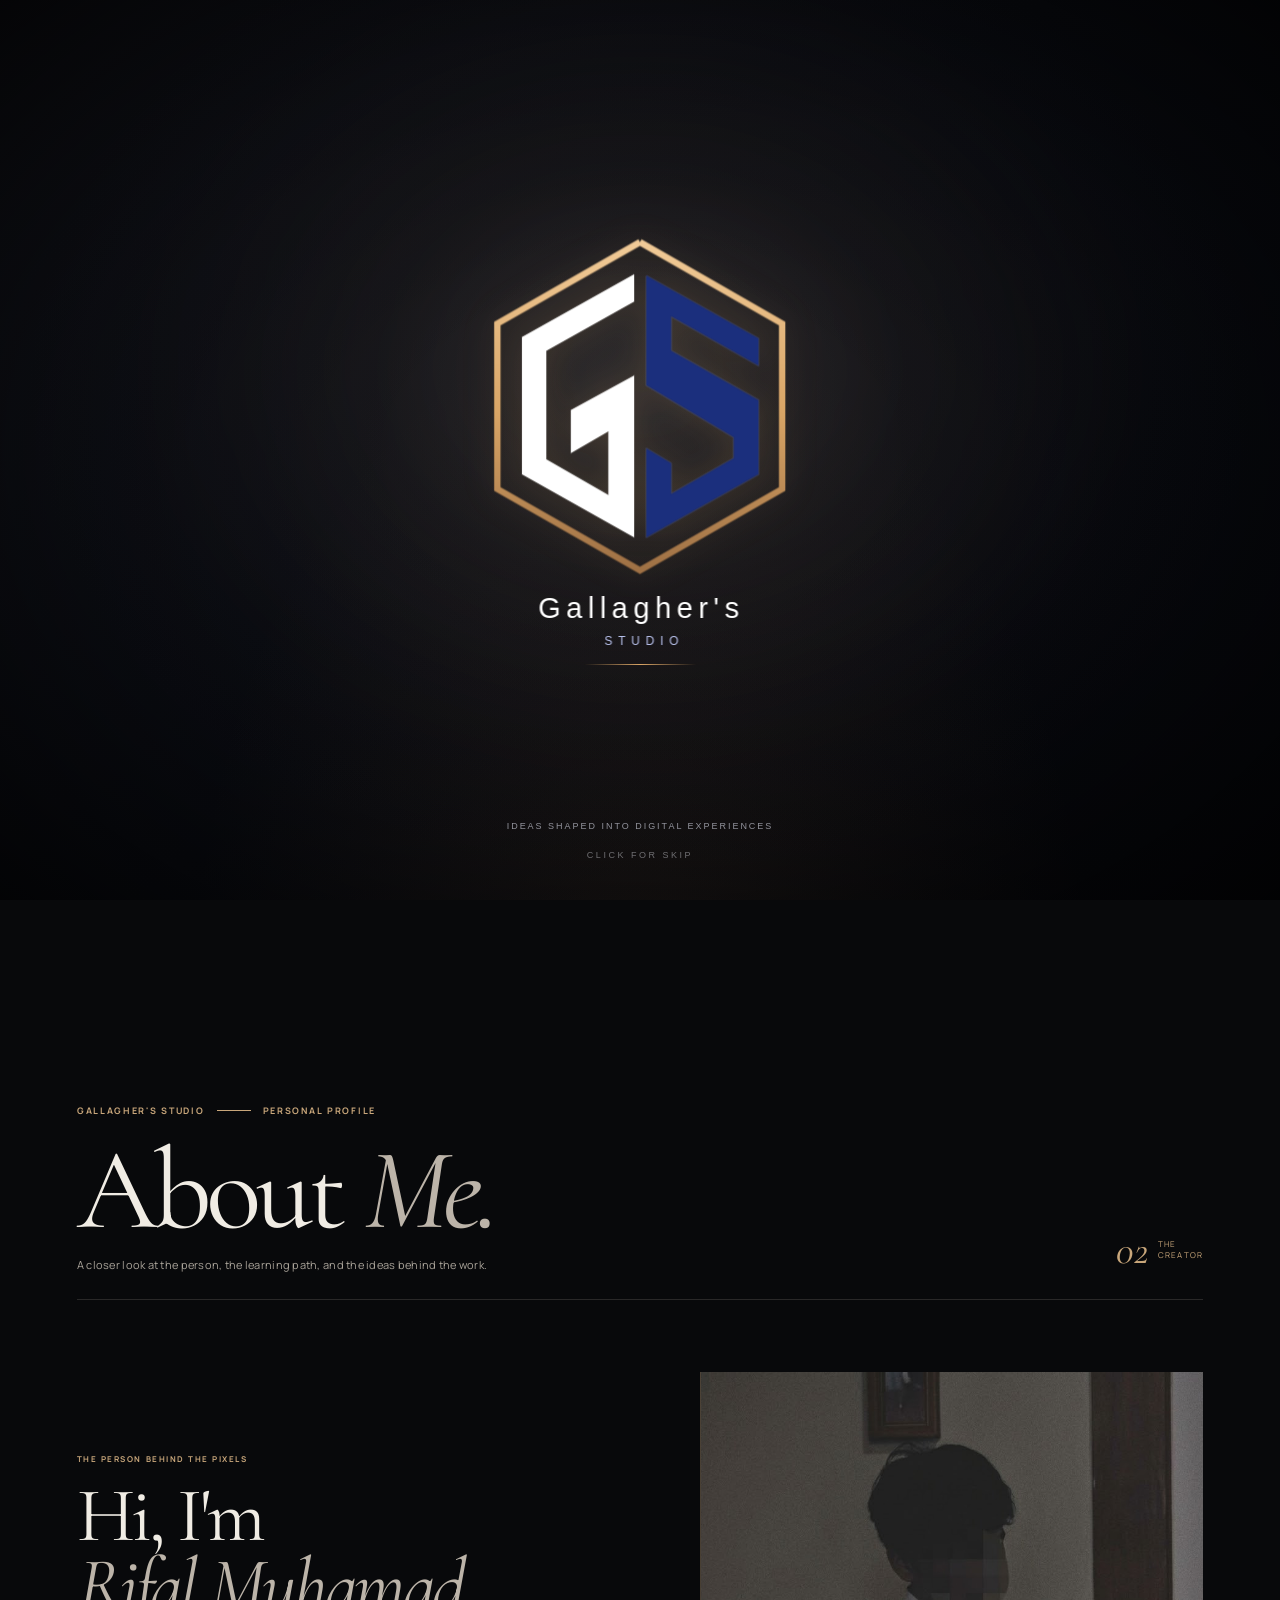
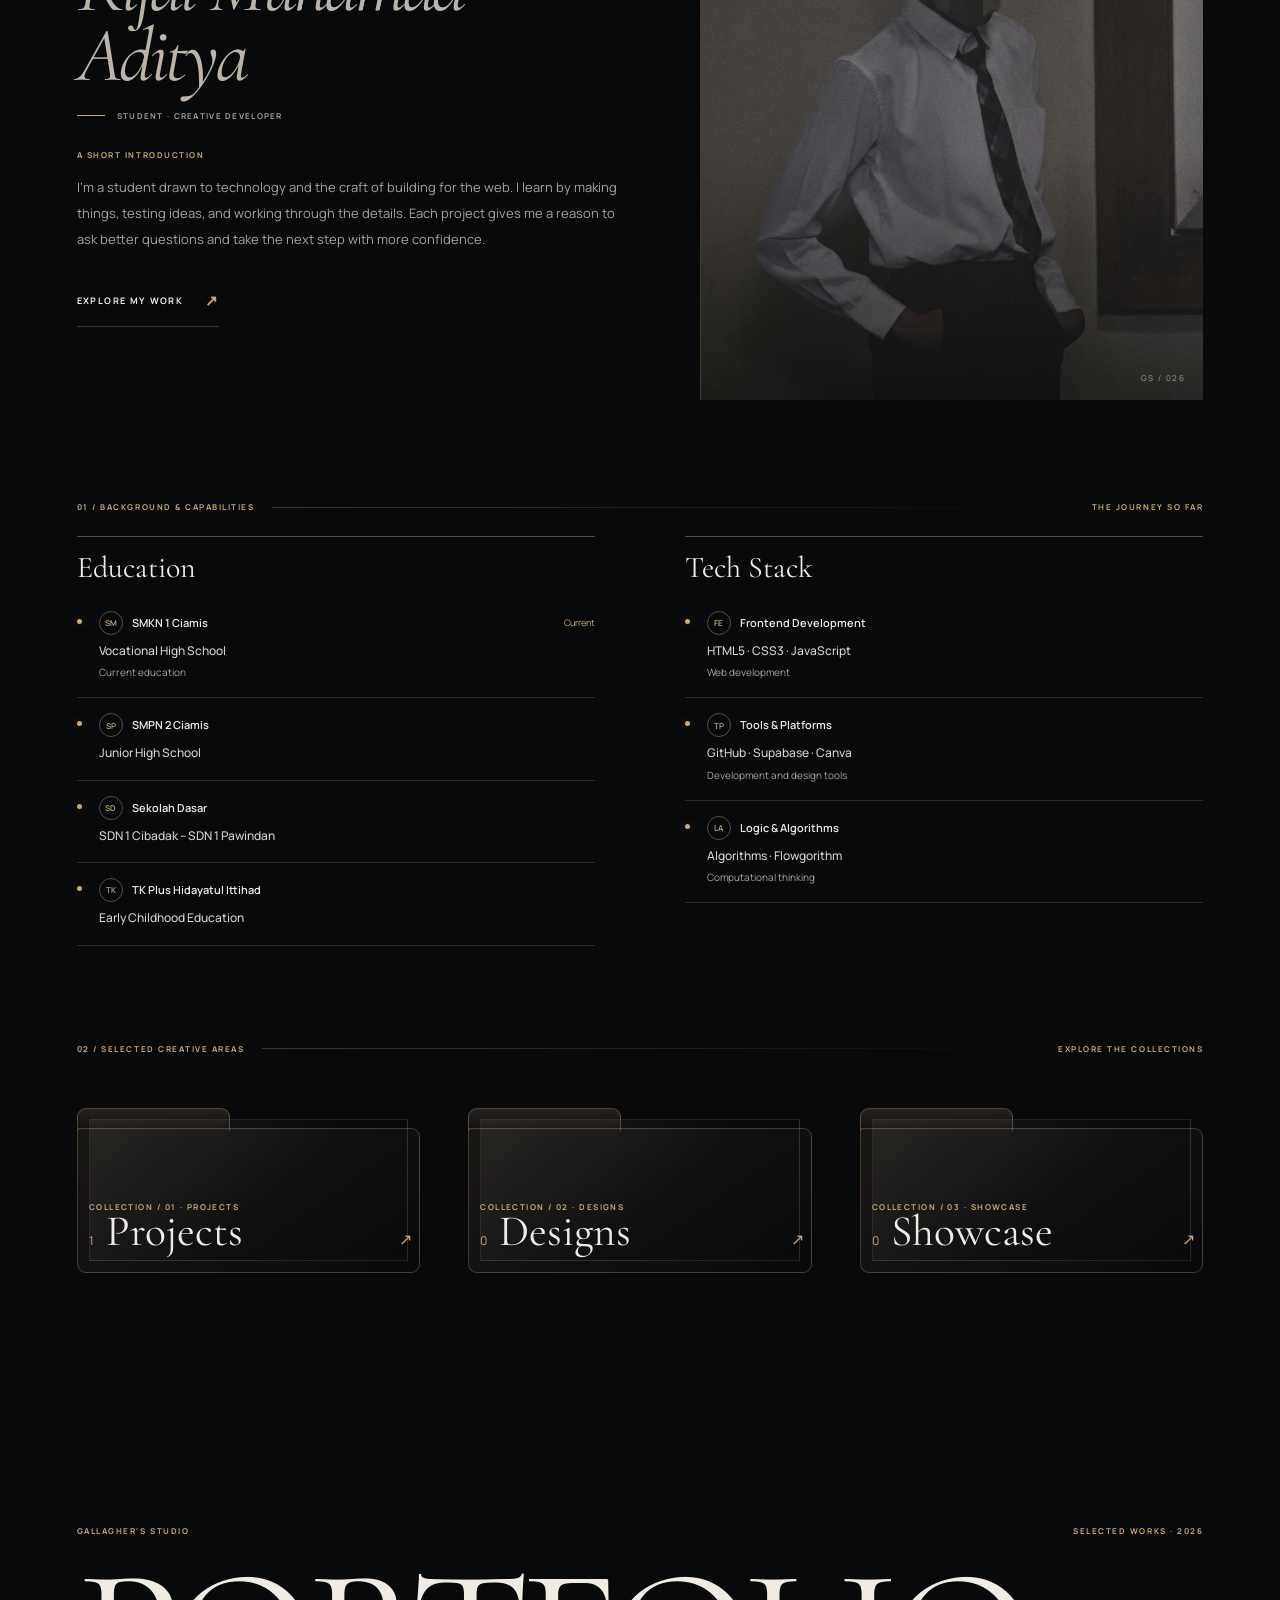
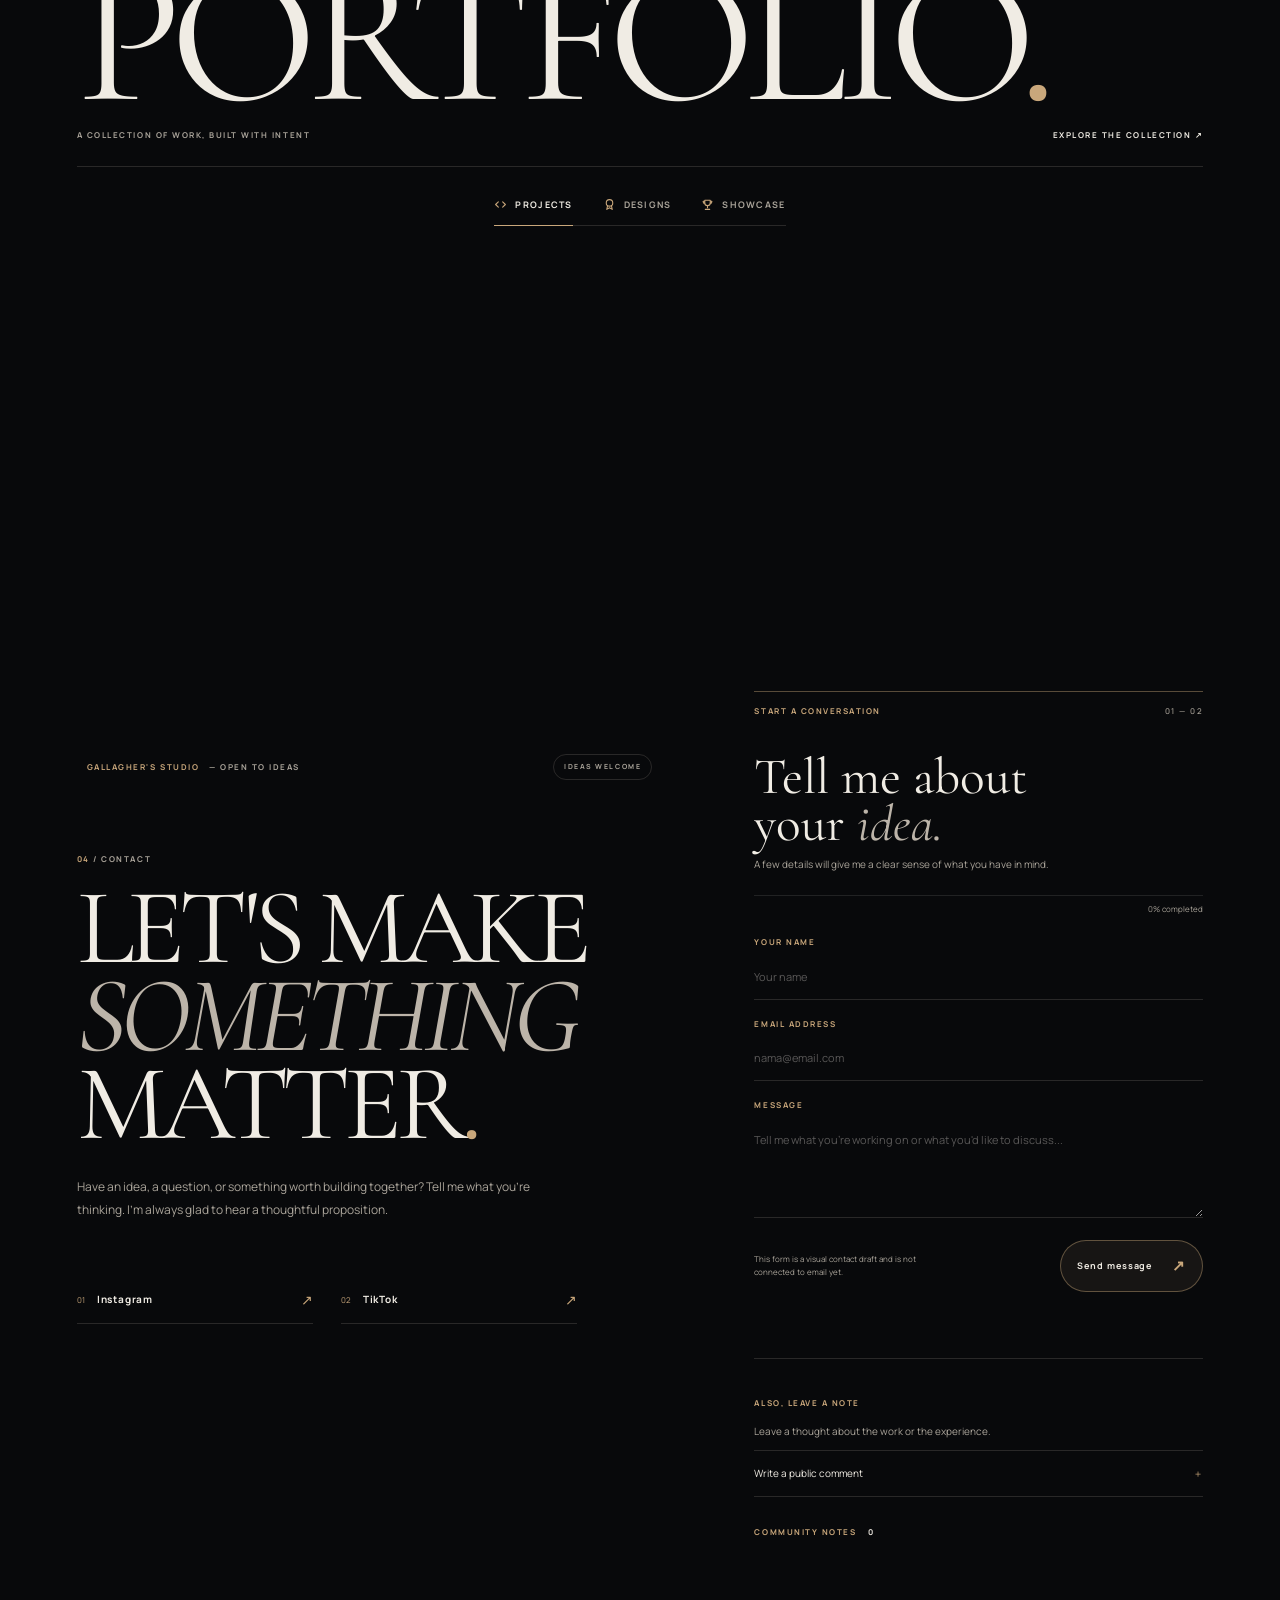
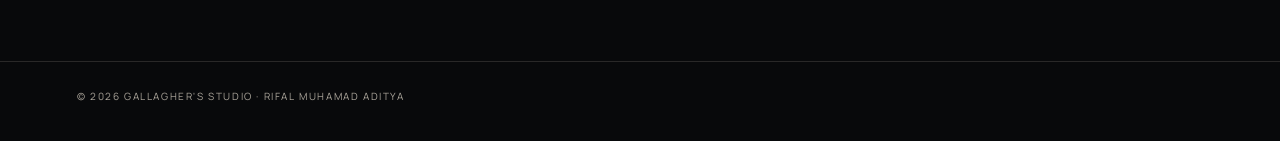
==== index.html @ 67773742 "Refine portfolio copy with a confident human voice" ====
<!DOCTYPE html>
<html lang="id">
<head>
<meta charset="UTF-8">
<meta name="viewport" content="width=device-width, initial-scale=1, viewport-fit=cover">
<title>Rifal Muhamad Aditya — Personal Portfolio</title>
<meta name="description" content="The work, ideas, and digital experiments of Rifal Muhamad Aditya — a student and creative developer building with curiosity and intent.">
<link rel="preconnect" href="https://fonts.googleapis.com">
<link rel="preconnect" href="https://fonts.gstatic.com" crossorigin>
<link href="https://fonts.googleapis.com/css2?family=Cormorant+Garamond:wght@400;500;600&family=Manrope:wght@300;400;500;600;700&display=swap" rel="stylesheet">
<!--
 STRUKTUR ASET:
  assets/all-background-page.mp4                     video background hero
  assets/bg/poster.jpg                poster/fallback background hero
  assets/images/hero-person.png            foto cutout untuk hero (opsional)
  assets/images/about.png                  foto cutout untuk About (opsional)
  assets/images/profile.jpg                foto profil bagian Find Me (opsional)
  assets/logo/                             simpan logo website di sini
  assets/projects/1.jpg, 2.jpg, 3.jpg      gambar proyek
  assets/designs/1.jpg, 2.jpg, 3.jpg       desain website
  assets/showcase/1.jpg, 2.jpg, ...           karya visual
  cv.pdf                                   file CV di root repository
-->
<script src="fit.js?v=unified-portfolio-v1"></script>
<link rel="stylesheet" href="studio.css?v=portfolio-interactive-marquee-sound-v4">
<link rel="stylesheet" href="intro.css?v=unified-intro-v1">
<script src="intro.js?v=unified-intro-v1" defer></script>
</head>
<body>
<video id="studioBackground" autoplay muted loop playsinline preload="metadata" aria-hidden="true"><source src="assets/cover-bg-blue.mp4" type="video/mp4"></video>

<div id="gsIntro" aria-hidden="true">
<button id="gsSkipIntro" type="button" aria-label="Click anywhere to skip intro">CLICK FOR SKIP <span aria-hidden="true">↗</span></button>
<div class="gs-intro-bg"></div><div class="gs-intro-grid"></div><div class="gs-intro-ambient"></div><div class="gs-intro-vignette"></div>
<div class="gs-intro-particles" id="gsIntroParticles"></div><div class="gs-intro-flare" id="gsIntroFlare"></div>
<div class="gs-letterbox gs-letterbox-top"></div><div class="gs-letterbox gs-letterbox-bottom"></div>
<svg id="gsIntroLogo" viewBox="200 160 624 704" role="presentation">
<defs><linearGradient id="gsGoldStroke" x1="0" y1="0" x2="0" y2="1"><stop offset="0" stop-color="#f1cb98"/><stop offset=".52" stop-color="#d9a566"/><stop offset="1" stop-color="#9f7145"/></linearGradient></defs>
<path class="gs-hex" pathLength="1" d="M512 180 800 345V680L512 845 223 680V345Z"/>
<path class="gs-mark-light" pathLength="1" d="M500 245 273 372V650L500 778V450L372 520V607L448 563V692L322 620V400L500 300Z"/>
<path class="gs-mark-blue" pathLength="1" d="M525 248 752 375V430L575 330V400L752 500V650L525 778V598L575 628V690L702 618V575L525 470Z"/>
<path class="gs-mark-fill-light" d="M500 245 273 372V650L500 778V450L372 520V607L448 563V692L322 620V400L500 300Z"/>
<path class="gs-mark-fill-blue" d="M525 248 752 375V430L575 330V400L752 500V650L525 778V598L575 628V690L702 618V575L525 470Z"/>
</svg>
<div id="gsIntroWordmark"><span class="gs-intro-name">Gallagher's</span><span class="gs-intro-studio">STUDIO</span><i class="gs-intro-rule"></i></div>
<p class="gs-intro-tagline">IDEAS SHAPED INTO DIGITAL EXPERIENCES</p>
</div>

<a id="gsBrand" class="gs-brand-visible" href="#home" aria-label="Portfolio — Home">
  <svg viewBox="200 160 624 704" aria-hidden="true">
    <path d="M512 180 800 345V680L512 845 223 680V345Z" class="brand-hex"/>
    <path d="M500 245 273 372V650L500 778V450L372 520V607L448 563V692L322 620V400L500 300Z" fill="#fff"/>
    <path d="M525 248 752 375V430L575 330V400L752 500V650L525 778V598L575 628V690L702 618V575L525 470Z" fill="#1b2f7d"/>
  </svg>
  <span class="gs-brand-copy"><strong>Gallagher's</strong><small>STUDIO</small></span>
</a>
<nav id="nav"><span id="pill"></span>
  <span id="mascot"><svg viewBox="0 0 24 28"><circle cx="12" cy="11" r="10" fill="currentColor"/><circle cx="8.3" cy="10" r="1.7" fill="var(--eye)"/><circle cx="15.7" cy="10" r="1.7" fill="var(--eye)"/><path d="M9 20l3 7 3-7z" fill="currentColor"/></svg></span>
  <a href="#home" class="on">Home</a><a href="#about">About</a><a href="#portfolio">Portfolio</a><a href="#contact">Contact</a>
</nav>
<div id="wipe"></div>

<div id="pageViewport"><main id="pageTrack">

<!-- HOME · LATEST HOMEPAGE CONTENT, USING THE EXISTING PORTFOLIO NAVIGATION -->
<section id="home" class="home-latest-page">
  
  <div class="home-latest-content">
    <p class="home-latest-eyebrow">PERSONAL PORTFOLIO · 2026</p>
    <h1>Ideas into<br><span>digital form.</span></h1>
    <div class="home-latest-bottom">
      <p class="home-latest-copy"><strong>Rifal Muhamad Aditya</strong>I build, test, and shape digital ideas—learning through the work and paying attention to the details that make each experience matter.</p>
      <p class="home-latest-meta"><b>Web development</b>Design exploration<br>Selected work · 2026</p>
    </div>
    <a class="home-latest-primary" href="#about">Explore My Work <span>↗</span></a>
    <div class="home-latest-foot"><span>A CLOSER LOOK AT MY WORK</span><span>HOME — 01</span></div>
  </div>
</section>

<!-- ABOUT -->
<section id="about">
  
  <div class="topo l"></div>
  <div class="about-heading">
    <div class="about-heading-main">
      <span class="about-eyebrow">GALLAGHER'S STUDIO <i></i> PERSONAL PROFILE</span>
      <h2 class="sec-title">About <span>Me.</span></h2>
      <p class="about-heading-note">A closer look at the person, the learning path, and the ideas behind the work.</p>
    </div>
    <div class="about-index"><strong>02</strong><span>THE<br>CREATOR</span></div>
  </div>

  <div class="about-grid">
    <div class="a-left"><span class="about-kicker">THE PERSON BEHIND THE PIXELS</span><h2>Hi, I'm <span>Rifal Muhamad Aditya</span></h2><div class="about-rule"><i></i><span>STUDENT · CREATIVE DEVELOPER</span></div></div>
    <div class="a-photo" id="spiderReveal"><i></i><img class="about-base" src="assets/gw.jpg" alt="Foto Rifal" onerror="this.remove()"><img class="about-spider" src="assets/spidermannnn.jpg" alt="" aria-hidden="true" draggable="false" onerror="this.remove()"><span class="portrait-mark">GS / 026</span></div>
    <div class="a-right"><span class="about-kicker">A SHORT INTRODUCTION</span><p>I'm a student drawn to technology and the craft of building for the web. I learn by making things, testing ideas, and working through the details. Each project gives me a reason to ask better questions and take the next step with more confidence.</p><a class="btn" href="#portfolio">Explore My Work <span>↗</span></a></div>
  </div>

  <div class="about-section-label"><span>01 / BACKGROUND & CAPABILITIES</span><i></i><span>THE JOURNEY SO FAR</span></div>
  <div class="tl">
    <div><h3>Education</h3>
      <div class="list" tabindex="0" aria-label="Education">
        <div class="item"><span class="num"></span><div class="row"><span class="org"><i class="lg">SM</i>SMKN 1 Ciamis</span><time>Current</time></div><strong>Vocational High School</strong><div class="sub">Current education</div></div>
        <div class="item"><span class="num"></span><div class="row"><span class="org"><i class="lg">SP</i>SMPN 2 Ciamis</span></div><strong>Junior High School</strong></div>
        <div class="item"><span class="num"></span><div class="row"><span class="org"><i class="lg">SD</i>Sekolah Dasar</span></div><strong>SDN 1 Cibadak – SDN 1 Pawindan</strong></div>
        <div class="item"><span class="num"></span><div class="row"><span class="org"><i class="lg">TK</i>TK Plus Hidayatul Ittihad</span></div><strong>Early Childhood Education</strong></div>
      </div>
    </div>
    <div><h3>Tech Stack</h3>
      <div class="list" tabindex="0" aria-label="Tech Stack">
        <div class="item"><span class="num"></span><div class="row"><span class="org"><i class="lg">FE</i>Frontend Development</span></div><strong>HTML5 · CSS3 · JavaScript</strong><div class="sub">Web development</div></div>
        <div class="item"><span class="num"></span><div class="row"><span class="org"><i class="lg">TP</i>Tools &amp; Platforms</span></div><strong>GitHub · Supabase · Canva</strong><div class="sub">Development and design tools</div></div>
        <div class="item"><span class="num"></span><div class="row"><span class="org"><i class="lg">LA</i>Logic &amp; Algorithms</span></div><strong>Algorithms · Flowgorithm</strong><div class="sub">Computational thinking</div></div>
      </div>
    </div>
  </div>

  <div class="about-section-label about-archive-label"><span>02 / SELECTED CREATIVE AREAS</span><i></i><span>EXPLORE THE COLLECTIONS</span></div>
  <div class="folders">
    <button class="folder" data-tab="projects"><div class="back"></div><div class="peek" id="pk-projects"></div><div class="front"><b id="n-projects">0</b>Projects<i class="go">↗</i></div></button>
    <button class="folder" data-tab="designs"><div class="back"></div><div class="peek" id="pk-designs"></div><div class="front"><b id="n-designs">0</b>Designs<i class="go">↗</i></div></button>
    <button class="folder" data-tab="showcase"><div class="back"></div><div class="peek" id="pk-showcase"></div><div class="front"><b id="n-showcase">0</b>Showcase<i class="go">↗</i></div></button>
  </div>
</section>

<!-- PORTFOLIO -->
<section id="portfolio">
  
  <div class="topo l"></div>
  <header class="portfolio-heading portfolio-type-banner">
    <div class="portfolio-banner-top"><span>GALLAGHER'S STUDIO</span><span>SELECTED WORKS · 2026</span></div>
    <h2 class="portfolio-banner-title">PORTFOLIO<span>.</span></h2>
    <div class="portfolio-banner-bottom"><p>A COLLECTION OF WORK, BUILT WITH INTENT</p><a href="#stageP">EXPLORE THE COLLECTION <span>↗</span></a></div>
  </header>
  <div class="tabs" id="tabs">
    <button data-tab="projects" class="on"><svg viewBox="0 0 24 24" fill="none" stroke="currentColor" stroke-width="2" stroke-linecap="round" stroke-linejoin="round"><path d="m8 7-5 5 5 5M16 7l5 5-5 5"/></svg>Projects</button>
    <button data-tab="designs"><svg viewBox="0 0 24 24" fill="none" stroke="currentColor" stroke-width="2" stroke-linecap="round" stroke-linejoin="round"><circle cx="12" cy="9" r="6"/><path d="m8.5 14-1.5 7 5-3 5 3-1.500-7"/></svg>Designs</button>
    <button data-tab="showcase"><svg viewBox="0 0 24 24" fill="none" stroke="currentColor" stroke-width="2" stroke-linecap="round" stroke-linejoin="round"><path d="M7 4h10v5a5 5 0 0 1-10 0zM7 6H4v1a3 3 0 0 0 3 3M17 6h3v1a3 3 0 0 1-3 3M12 14v4M8 21h8"/></svg>Showcase</button>
  </div>
  <div id="stageP"></div>
</section>

<!-- CONTACT -->
<section id="contact" class="contact-cinematic">
  
  <div class="topo l"></div>
  <div class="contact-shell">
    <header class="contact-intro">
      <div class="contact-eyebrow"><span class="contact-pulse"></span> GALLAGHER'S STUDIO <i>— OPEN TO IDEAS</i><b class="contact-status">IDEAS WELCOME</b></div>
      <p class="contact-index">04 <span>/ CONTACT</span></p>
      <h1>LET'S MAKE<br><em>SOMETHING</em><br>MATTER<span class="contact-dot">.</span></h1>
      <p class="contact-lead">Have an idea, a question, or something worth building together? Tell me what you're thinking. I'm always glad to hear a thoughtful proposition.</p>
      <div class="contact-orbit" aria-hidden="true"><span></span><i></i><b></b></div>
      <div class="contact-socials">
        <a href="https://www.instagram.com/ifaall_true?obrf=Y2czY3VqYjNoZnJj" target="_blank" rel="noopener"><span>01</span><b>Instagram</b><i>↗</i></a>
        <a href="https://www.tiktok.com/@ifalltruee?_r=1&_t=ZS-9BUNJW1Ife1" target="_blank" rel="noopener"><span>02</span><b>TikTok</b><i>↗</i></a>
      </div>
    </header>
    <div class="contact-right">
      <div class="contact-form-card">
        <div class="contact-card-head"><span>START A CONVERSATION</span><b>01 — 02</b></div>
        <h2>Tell me about<br>your <em>idea.</em></h2>
        <p class="contact-card-copy">A few details will give me a clear sense of what you have in mind.</p>
        <form id="msgForm" class="contact-form" novalidate>
          <div class="contact-progress" aria-label="Form completion"><span id="contactProgress"></span></div><p class="contact-progress-label" id="contactProgressLabel">0% completed</p>
          <label class="contact-field"><span>YOUR NAME</span><input type="text" name="n" placeholder="Your name" autocomplete="name" required></label>
          <label class="contact-field"><span>EMAIL ADDRESS</span><input type="email" name="e" placeholder="nama@email.com" autocomplete="email" required></label>
          <label class="contact-field"><span>MESSAGE</span><textarea name="m" placeholder="Tell me what you're working on or what you'd like to discuss..." rows="4" required></textarea></label>
          <div class="contact-submit-row"><small>This form is a visual contact draft and is not connected to email yet.</small><button class="contact-send" type="submit"><span>Send message</span><i>↗</i></button></div>
          <p class="contact-feedback" id="msgFeedback" aria-live="polite"></p>
        </form>
      </div>
      <div class="contact-lower">
        <div class="contact-note"><span>ALSO, LEAVE A NOTE</span><p>Leave a thought about the work or the experience.</p></div>
        <details class="contact-comment">
          <summary><span>Write a public comment</span><i>＋</i></summary>
          <form id="cmtForm" class="contact-comment-form">
            <label class="contact-field"><span>NAME</span><input type="text" name="n" placeholder="Nama kamu" required></label>
            <label class="contact-field"><span>COMMENT</span><textarea name="c" placeholder="Write your comment..." rows="3" required></textarea></label>
            <div class="contact-field"><span>PROFILE PHOTO (OPTIONAL)</span><label class="file"><input type="file" name="p" accept="image/*"><span id="fname">Choose Profile Photo</span></label></div>
            <small class="hintf">Maximum file size: 1 MB</small>
            <button class="contact-send contact-send-small" type="submit"><span>Post comment</span><i>↗</i></button>
          </form>
        </details>
        <div class="contact-comments"><h3>COMMUNITY NOTES <span id="cn">0</span></h3><div class="clist" id="cmts"></div></div>
      </div>
    </div>
  </div>
</section>
<footer>© 2026 Gallagher's Studio · Rifal Muhamad Aditya</footer>
</main></div>
<div id="lb"><div><div class="lb-art art-project"><span class="art-orbit"></span><span class="art-window"><i></i><i></i><i></i><b></b></span></div><p></p></div></div>

<script src="main.js?v=portfolio-interactive-marquee-sound-v4"></script>
<script src="motion.js?v=portfolio-interactive-marquee-sound-v4" defer></script>

</body>
</html>
---- studio.css ----
/* GALLAGHER'S STUDIO — CLEAN CINEMATIC DESIGN SYSTEM
   Rebuilt from a single visual foundation. No legacy dashboard overrides. */
:root{
  color-scheme:dark;
  --ink:#08090b;--ink-soft:#101216;--ivory:#f0ece4;--muted:#aaa49a;
  --gold:#c9a77b;--gold-soft:rgba(201,167,123,.28);
  --line:rgba(230,222,208,.15);--line-strong:rgba(201,167,123,.42);
  --serif:"Cormorant Garamond",Georgia,serif;
  --sans:"Manrope",Arial,sans-serif;
  --page-pad:clamp(22px,6vw,92px);
  --nav-height:58px;
}
*{box-sizing:border-box;-webkit-tap-highlight-color:transparent}
html{min-height:100%;scroll-behavior:smooth;scroll-padding-top:100px;background:var(--ink);overflow-x:hidden}
body{
  margin:0;min-height:100%;overflow-x:hidden;background:transparent;color:var(--ivory);
  font-family:var(--sans);font-size:14px;font-weight:400;line-height:1.7;
  -webkit-font-smoothing:antialiased;text-rendering:optimizeLegibility;isolation:isolate;
}
body::before{
  content:"";position:fixed;inset:0;z-index:-1;pointer-events:none;
  background:linear-gradient(115deg,rgba(5,7,9,.68),rgba(7,9,12,.76) 48%,rgba(5,6,9,.78));
}
#studioBackground{
  position:fixed;inset:0;z-index:-2;width:100%;height:100%;object-fit:cover;
  object-position:center;opacity:.46;filter:blur(7px) brightness(.54) saturate(.72);
  transform:scale(1.035);pointer-events:none;
}
a{color:inherit;text-decoration:none}
button,input,textarea{font:inherit}
button{color:inherit}
button:focus-visible,a:focus-visible,input:focus-visible,textarea:focus-visible{
  outline:1px solid var(--gold);outline-offset:4px
}
::selection{background:rgba(201,167,123,.32);color:#fff}
#pageViewport{display:block;width:100%;height:auto;min-height:0;overflow:visible;touch-action:pan-y}
#pageTrack{display:block;width:100%;height:auto;min-height:0;transform:none;overflow:visible}
#pageTrack>section{
  position:relative;display:block;width:100%;height:auto;min-height:0;max-height:none;
  padding:clamp(112px,14vh,154px) var(--page-pad) clamp(72px,9vw,116px);
  overflow:visible;background:transparent;scroll-margin-top:0;isolation:isolate;
}
#pageTrack>section>*{position:relative;z-index:1}
.ambient-motion-bg,.topo{display:none!important}
footer{padding:26px var(--page-pad) 36px;border-top:1px solid var(--line);color:var(--muted);font-size:10px;letter-spacing:.16em;text-transform:uppercase}

/* Brand and animated navigation */
#gsBrand{
  position:fixed;z-index:120;top:20px;left:clamp(18px,3vw,42px);
  display:flex;align-items:center;gap:10px;color:var(--ivory);
  opacity:0;pointer-events:none;transform:translateY(-6px);
  transition:opacity .8s ease,transform .8s cubic-bezier(.2,.8,.2,1)
}
#gsBrand.gs-brand-visible{opacity:1;pointer-events:auto;transform:none}
#gsBrand svg{width:36px;height:36px;flex:0 0 36px;filter:drop-shadow(0 0 9px rgba(201,167,123,.16))}
#gsBrand .brand-hex{fill:none;stroke:var(--gold);stroke-width:13;stroke-linejoin:miter}
.gs-brand-copy{display:flex;flex-direction:column;line-height:1.05;letter-spacing:.13em}
.gs-brand-copy strong{font:500 12px/1.2 var(--sans);letter-spacing:.12em}
.gs-brand-copy small{margin-top:4px;color:var(--gold);font:400 8px/1 var(--sans);letter-spacing:.34em}
#nav{
  position:fixed;z-index:130;top:18px;left:50%;transform:translateX(-50%);
  display:flex;align-items:center;justify-content:center;gap:2px;
  min-height:var(--nav-height);padding:6px 7px;border:1px solid rgba(235,229,218,.14);
  border-radius:999px;background:rgba(15,17,21,.76);backdrop-filter:blur(22px);
  -webkit-backdrop-filter:blur(22px);box-shadow:0 12px 40px rgba(0,0,0,.24)
}
#nav a{
  position:relative;z-index:2;display:flex;align-items:center;justify-content:center;
  min-width:62px;padding:10px 15px;border-radius:999px;color:rgba(240,236,228,.68);
  font-size:11px;font-weight:600;letter-spacing:.02em;transition:color .35s ease
}
#nav a:hover,#nav a.on{color:#fff}
#pill{
  position:absolute;z-index:1;top:6px;left:7px;height:calc(100% - 12px);width:62px;
  border:1px solid rgba(201,167,123,.45);border-radius:999px;
  background:linear-gradient(145deg,rgba(201,167,123,.22),rgba(201,167,123,.07));
  box-shadow:0 0 22px rgba(201,167,123,.10),inset 0 1px rgba(255,255,255,.08);
  transition:left .55s cubic-bezier(.2,.8,.2,1),width .55s cubic-bezier(.2,.8,.2,1)
}
#mascot{position:absolute;z-index:3;top:-7px;left:50%;width:24px;height:28px;color:var(--gold);opacity:0;pointer-events:none;transition:left .55s cubic-bezier(.2,.8,.2,1),opacity .35s ease}
#nav:hover #mascot,#nav:focus-within #mascot{opacity:.9}
#wipe{display:none!important}

/* Shared editorial details */
.about-eyebrow,.about-kicker,.about-section-label,.portfolio-banner-top,
.portfolio-banner-bottom,.category-kicker,.category-total,.work-type,
.portfolio-endline,.contact-eyebrow,.contact-index,.contact-card-head,
.contact-field>span,.contact-note>span,.contact-comments h3{
  font-size:9px;font-weight:700;letter-spacing:.19em;text-transform:uppercase
}
.about-eyebrow,.portfolio-banner-top,.portfolio-banner-bottom,.contact-eyebrow{color:var(--gold)}
.sec-title,.portfolio-banner-title,.contact-intro h1,.home-latest-content h1{
  margin:0;font-family:var(--serif);font-weight:400;letter-spacing:-.045em;
  line-height:.92;color:var(--ivory)
}

/* Home */
#home{
  display:flex;align-items:center;justify-content:center;min-height:100svh;
  padding:clamp(150px,22vh,220px) var(--page-pad) 100px!important;
}
.home-latest-bg{display:none!important}
.home-latest-content{width:min(100%,1120px);margin:0 auto}
.home-latest-eyebrow{margin:0 0 clamp(24px,4vw,48px);color:var(--gold);font-size:9px;font-weight:700;letter-spacing:.24em}
.home-latest-content h1{font-size:clamp(5rem,12vw,11.5rem);line-height:.78;max-width:1000px}
.home-latest-content h1 span{color:#bdb5aa;font-style:italic;font-weight:400}
.home-latest-bottom{display:flex;align-items:flex-end;justify-content:space-between;gap:32px;margin:clamp(34px,6vw,72px) 0 30px;padding-top:22px;border-top:1px solid var(--line);max-width:880px}
.home-latest-copy{max-width:440px;margin:0;color:var(--muted);font-size:13px;line-height:1.9}
.home-latest-copy strong{display:block;margin-bottom:6px;color:var(--ivory);font-size:12px;font-weight:600;letter-spacing:.04em}
.home-latest-meta{margin:0;color:var(--muted);font-size:10px;line-height:2;text-align:right}
.home-latest-meta b{display:block;color:var(--ivory);font-weight:600}
.home-latest-primary{display:inline-flex;align-items:center;gap:24px;padding:13px 0;border-bottom:1px solid var(--gold-soft);color:var(--ivory);font-size:10px;font-weight:700;letter-spacing:.15em;text-transform:uppercase;transition:gap .35s ease,color .35s ease}
.home-latest-primary span{color:var(--gold);font-size:16px}
.home-latest-primary:hover{gap:34px;color:var(--gold)}
.home-latest-foot{display:flex;justify-content:space-between;gap:20px;margin-top:clamp(58px,10vh,100px);padding-top:14px;border-top:1px solid var(--line);color:rgba(240,236,228,.42);font-size:8px;letter-spacing:.2em}

/* About — open editorial composition */
#about{padding-top:128px}
.about-heading{display:flex;align-items:flex-end;justify-content:space-between;gap:28px;padding-bottom:24px;border-bottom:1px solid var(--line)}
.about-eyebrow{display:flex;align-items:center;gap:12px}
.about-eyebrow i{display:inline-block;width:34px;height:1px;background:var(--gold)}
.sec-title{margin-top:20px;font-size:clamp(4.3rem,9vw,8rem)}
.sec-title span{font-style:italic;color:#bcb4a9}
.about-heading-note{margin:12px 0 0;color:var(--muted);font-size:11px;letter-spacing:.025em}
.about-index{display:flex;align-items:center;gap:9px;color:var(--gold);padding-bottom:5px}
.about-index strong{font:italic 40px/1 var(--serif)}
.about-index span{font-size:8px;line-height:1.35;letter-spacing:.15em}
.about-grid{
  display:grid;grid-template-columns:minmax(0,1fr) minmax(300px,.92fr);
  grid-template-areas:"intro portrait" "bio portrait";
  column-gap:clamp(32px,6vw,90px);row-gap:18px;align-items:start;
  margin:clamp(42px,6vw,72px) 0 clamp(58px,8vw,100px);
}
.a-left{grid-area:intro;align-self:end}
.a-left h2{max-width:720px;margin:12px 0 18px;font:400 clamp(3.4rem,6vw,6.2rem)/.91 var(--serif);letter-spacing:-.045em}
.a-left h2 span{display:block;color:#bcb4a9;font-style:italic}
.about-kicker{color:var(--gold);font-size:8px}
.about-rule{display:flex;align-items:center;gap:12px;color:rgba(240,236,228,.65);font-size:8px;font-weight:700;letter-spacing:.16em}
.about-rule i{width:28px;height:1px;background:var(--gold)}
.a-photo{grid-area:portrait;position:relative;min-height:440px;aspect-ratio:4/5;overflow:hidden;background:linear-gradient(145deg,#242321,#0b0d10);border-left:1px solid var(--gold-soft)}
.a-photo::after{content:"";position:absolute;inset:0;background:linear-gradient(180deg,transparent 60%,rgba(0,0,0,.5));pointer-events:none}
.a-photo img{position:absolute;inset:0;width:100%;height:100%;object-fit:cover;object-position:center 28%}
.a-photo .about-spider{opacity:0;clip-path:circle(0 at var(--reveal-x,50%) var(--reveal-y,50%));transition:opacity .16s ease;will-change:clip-path,opacity}
.a-photo.is-revealing .about-spider{opacity:1;clip-path:circle(21% at var(--reveal-x,50%) var(--reveal-y,50%))}
.portrait-mark{position:absolute;z-index:2;right:18px;bottom:16px;color:rgba(255,255,255,.55);font-size:8px;letter-spacing:.18em}
.a-right{grid-area:bio;max-width:570px;align-self:start}
.a-right p{margin:10px 0 24px;color:var(--muted);font-size:13px;line-height:2}
.btn{display:inline-flex;align-items:center;gap:22px;padding:12px 0;border-bottom:1px solid var(--gold-soft);color:var(--ivory);font-size:9px;font-weight:700;letter-spacing:.15em;text-transform:uppercase;transition:gap .3s ease,color .3s ease}
.btn span{color:var(--gold);font-size:15px}.btn:hover{gap:32px;color:var(--gold)}
.about-section-label{display:flex;align-items:center;gap:18px;margin:34px 0 22px;color:var(--gold);font-size:8px}
.about-section-label i{height:1px;flex:1;background:linear-gradient(90deg,var(--gold-soft),transparent)}
.tl{display:grid;grid-template-columns:1fr 1fr;gap:clamp(30px,7vw,100px);margin-bottom:clamp(60px,8vw,96px)}
.tl>div{min-width:0;border-top:1px solid var(--line-strong);padding-top:14px}
.tl h3{margin:0 0 12px;font:400 30px/1.1 var(--serif);color:var(--ivory)}
.list{height:auto!important;max-height:none;overflow:visible!important;padding:0!important;border:0!important;background:transparent!important}
.item{position:relative;padding:15px 0 16px 22px;border-bottom:1px solid var(--line);opacity:1!important}
.item::before{content:"";position:absolute;left:0;top:23px;width:5px;height:5px;border-radius:50%;background:var(--gold);box-shadow:0 0 10px rgba(201,167,123,.3)}
.item .num{display:none}
.item .row{display:flex;align-items:center;justify-content:space-between;gap:12px;margin-bottom:6px}
.org{display:flex;align-items:center;gap:9px;color:var(--ivory);font-size:11px;font-weight:600}
.org .lg{display:grid;place-items:center;width:24px;height:24px;border:1px solid var(--line-strong);border-radius:50%;color:var(--gold);font-size:8px;font-style:normal}
.item time{color:var(--gold);font-size:9px}
.item strong{display:block;color:#d8d2c8;font-size:12px;font-weight:500}
.item .sub{margin-top:3px;color:var(--muted);font-size:10px}
.about-archive-label{margin-top:60px}
.folders{display:grid;grid-template-columns:repeat(3,minmax(0,1fr));gap:clamp(18px,4vw,48px);margin:28px 0 10px}
.folder{
  position:relative;display:flex;align-items:flex-end;justify-content:flex-start;
  width:100%;min-height:190px;padding:0 0 20px;border:0;background:transparent;
  text-align:left;cursor:pointer;isolation:isolate;transition:transform .45s cubic-bezier(.2,.8,.2,1)
}
.folder::before{
  content:"";position:absolute;left:0;top:25px;width:44%;height:22px;
  border:1px solid rgba(201,167,123,.34);border-bottom:0;border-radius:9px 9px 0 0;
  background:linear-gradient(180deg,rgba(201,167,123,.16),rgba(201,167,123,.04))
}
.folder .back{
  position:absolute;inset:45px 0 0;border:1px solid rgba(201,167,123,.3);
  border-radius:2px 9px 9px 9px;transform:rotate(-2deg);
  background:linear-gradient(145deg,rgba(201,167,123,.09),rgba(10,12,15,.24));
  transition:transform .45s ease,border-color .45s ease
}
.folder .peek{position:absolute;inset:36px 12px 12px;border:1px solid rgba(240,236,228,.1);background:linear-gradient(140deg,rgba(255,255,255,.07),transparent 60%);transform:rotate(1deg)}
.folder .front{
  position:relative;z-index:2;display:flex;align-items:baseline;gap:12px;
  width:100%;padding:0 8px 0 12px;color:var(--ivory);
  font:400 clamp(1.8rem,3.4vw,3rem)/1 var(--serif)
}
.folder .front::before{content:"ARCHIVE / 2026";position:absolute;left:12px;bottom:42px;color:var(--gold);font:700 8px/1 var(--sans);letter-spacing:.18em}
.folder .front b{color:var(--gold);font:400 12px/1 var(--sans)}
.folder .go{margin-left:auto;color:var(--gold);font:normal 16px/1 var(--sans);transition:transform .3s ease}
.folder:hover{transform:translateY(-5px)}
.folder:hover .back{transform:rotate(0) translateY(-5px);border-color:var(--gold)}

/* Portfolio — collection index, no dashboard cards */
#portfolio{padding-top:132px}
.portfolio-heading{padding:0 0 24px;border-bottom:1px solid var(--line)}
.portfolio-banner-top,.portfolio-banner-bottom{display:flex;justify-content:space-between;gap:16px;color:var(--gold);font-size:8px}
.portfolio-banner-title{margin:28px 0 18px;font-size:clamp(5rem,15vw,13rem);line-height:.75;letter-spacing:-.055em}
.portfolio-banner-title span{color:var(--gold)}
.portfolio-banner-bottom{align-items:center;color:var(--muted)}
.portfolio-banner-bottom p{margin:0}
.portfolio-banner-bottom a{color:var(--ivory);transition:color .3s ease}
.portfolio-banner-bottom a:hover{color:var(--gold)}
.tabs{display:flex;gap:30px;align-items:center;width:max-content;max-width:100%;margin:30px auto 44px;border-bottom:1px solid var(--line)}
.tabs button{
  position:relative;display:flex;align-items:center;gap:8px;padding:0 0 13px;
  border:0;background:none;color:var(--muted);font-size:9px;font-weight:700;
  letter-spacing:.14em;text-transform:uppercase;cursor:pointer;transition:color .3s ease
}
.tabs button::after{content:"";position:absolute;left:0;right:100%;bottom:-1px;height:1px;background:var(--gold);transition:right .35s ease}
.tabs button.on,.tabs button:hover{color:var(--ivory)}
.tabs button.on::after{right:0}
.tabs svg{width:13px;height:13px;color:var(--gold)}
#stageP{display:block;width:100%;min-height:180px;overflow:visible}
.portfolio-category{width:100%;animation:collectionIn .7s both}
@keyframes collectionIn{from{opacity:0;transform:translateY(12px)}to{opacity:1;transform:none}}
.category-copy{display:flex;align-items:flex-end;justify-content:space-between;gap:24px;margin-bottom:32px}
.category-kicker{color:var(--gold);font-size:8px}
.category-copy h2{margin:8px 0 5px;font:400 clamp(2.7rem,6vw,5.3rem)/.9 var(--serif);letter-spacing:-.035em}
.category-copy p{max-width:540px;margin:0;color:var(--muted);font-size:11px}
.category-total{text-align:right;color:var(--muted);font-size:8px}
.category-total strong{display:block;color:var(--gold);font:400 34px/1 var(--serif)}
.featured-work{
  display:grid;grid-template-columns:minmax(0,1.25fr) minmax(220px,.75fr);
  grid-template-rows:auto 1fr;gap:0 30px;width:100%;min-height:330px;margin:0 0 42px;
  padding:0;border:0;border-top:1px solid var(--line-strong);border-bottom:1px solid var(--line);
  background:transparent;text-align:left;cursor:pointer
}
.featured-label{grid-column:1/-1;padding:14px 0;color:var(--gold);font-size:8px;font-weight:700;letter-spacing:.18em}
.featured-preview{position:relative;min-height:260px;overflow:hidden;background:radial-gradient(ellipse at 68% 30%,rgba(201,167,123,.2),transparent 35%),linear-gradient(135deg,#171a1e,#08090b)}
.featured-preview::after,.work-image::after{content:"";position:absolute;inset:0;pointer-events:none;background:linear-gradient(135deg,rgba(255,255,255,.05),transparent 42%,rgba(0,0,0,.35))}
.featured-bottom{display:flex;flex-direction:column;justify-content:flex-end;gap:20px;padding:22px 0}
.featured-bottom small{display:block;color:var(--gold);font-size:8px;letter-spacing:.17em}
.featured-bottom strong{display:block;margin:8px 0;font:400 clamp(2rem,4vw,3.6rem)/.95 var(--serif)}
.featured-bottom em{display:block;color:var(--muted);font-size:11px;font-style:normal}
.featured-bottom>b{color:var(--gold);font-size:9px;letter-spacing:.12em;text-transform:uppercase}
.portfolio-marquee{display:flex;flex-direction:column;gap:16px;width:calc(100% + 2 * var(--page-pad));margin:0 calc(-1 * var(--page-pad));overflow:hidden;padding:6px 0 18px}
.marquee-window{width:100%;overflow:hidden;position:relative;mask-image:linear-gradient(90deg,transparent,#000 5%,#000 95%,transparent)}
.marquee-track{display:flex;align-items:stretch;gap:0;width:max-content;will-change:transform}.marquee-group{display:flex;align-items:stretch;gap:18px;padding-right:18px}
.marquee-track--right{animation:marqueeRight 34s linear infinite}
.marquee-track--left{animation:marqueeLeft 38s linear infinite}
.marquee-window:hover .marquee-track{animation-play-state:paused}
.work-card--placeholder{flex:0 0 clamp(220px,27vw,350px);width:clamp(220px,27vw,350px);padding:0;border:1px solid var(--line);border-radius:3px;overflow:hidden;background:rgba(12,14,17,.45)}
.work-card--placeholder .work-image{height:auto;aspect-ratio:1.48;width:100%;background:radial-gradient(ellipse at 70% 20%,rgba(201,167,123,.17),transparent 35%),linear-gradient(135deg,#1b1e22,#08090b)}
.work-card--placeholder .work-image--designs{background:radial-gradient(ellipse at 20% 20%,rgba(201,167,123,.14),transparent 38%),linear-gradient(135deg,#181b20,#08090b)}
.work-card--placeholder .work-image--showcase{background:radial-gradient(ellipse at 70% 20%,rgba(170,164,154,.16),transparent 38%),linear-gradient(135deg,#202024,#090a0c)}
@keyframes marqueeRight{from{transform:translateX(-50%)}to{transform:translateX(0)}}
@keyframes marqueeLeft{from{transform:translateX(0)}to{transform:translateX(-50%)}}
@media(prefers-reduced-motion:reduce){.marquee-track--right,.marquee-track--left{animation:none;transform:none}}

.work-card{display:flex;flex-direction:column;min-width:0;padding:0 0 18px;border:0;border-bottom:1px solid var(--line);background:transparent;cursor:pointer;text-align:left;transition:transform .4s ease,border-color .4s ease}
.work-card:hover{transform:translateY(-4px);border-color:var(--gold-soft)}
.work-card.is-featured-duplicate{display:none!important}
.work-image{position:relative;display:block;width:100%;height:clamp(190px,27vw,340px);overflow:hidden;background:radial-gradient(ellipse at 70% 20%,rgba(201,167,123,.17),transparent 35%),linear-gradient(135deg,#1b1e22,#08090b)}
.work-image--designs{background:radial-gradient(ellipse at 20% 20%,rgba(201,167,123,.14),transparent 38%),linear-gradient(135deg,#181b20,#08090b)}
.work-image--showcase{background:radial-gradient(ellipse at 70% 20%,rgba(170,164,154,.16),transparent 38%),linear-gradient(135deg,#202024,#090a0c)}
.work-image img{position:absolute;inset:0;width:100%;height:100%;object-fit:cover;transition:transform .8s cubic-bezier(.2,.8,.2,1)}
.work-card:hover .work-image img{transform:scale(1.035)}
.art-orbit{position:absolute;left:50%;top:50%;width:44%;aspect-ratio:1;border:1px solid rgba(201,167,123,.25);border-radius:50%;transform:translate(-50%,-50%)}
.art-orbit::before,.art-orbit::after{content:"";position:absolute;border:1px solid rgba(201,167,123,.17);border-radius:50%;inset:15% -18%;transform:rotate(42deg)}
.art-orbit::after{inset:-18% 15%;transform:rotate(-42deg)}
.art-window{position:absolute;left:50%;top:50%;width:42%;height:44%;border:1px solid rgba(240,236,228,.24);transform:translate(-50%,-50%);background:linear-gradient(145deg,rgba(255,255,255,.08),rgba(0,0,0,.12));box-shadow:0 18px 50px rgba(0,0,0,.3)}
.art-window i{display:inline-block;width:4px;height:4px;margin:9px 0 0 8px;border-radius:50%;background:var(--gold);opacity:.6}
.art-window b{position:absolute;left:15%;right:15%;top:35%;height:1px;background:rgba(201,167,123,.35)}
.art-caption{position:absolute;left:16px;bottom:14px;color:rgba(240,236,228,.7);font-size:8px;letter-spacing:.18em}
.work-index{position:absolute;right:16px;top:14px;color:var(--gold);font:italic 18px var(--serif)}
.work-open{position:absolute;right:14px;bottom:12px;color:var(--gold);font-size:16px}
.work-meta{display:flex;justify-content:space-between;gap:20px;padding:16px 0 0}
.work-type{color:var(--gold);font-size:8px}
.work-meta h3{margin:6px 0 4px;font:400 27px/1.05 var(--serif)}
.work-meta p{margin:0;color:var(--muted);font-size:10px;line-height:1.7}
.work-arrow{color:var(--gold);font-size:16px}
.portfolio-endline{display:flex;justify-content:space-between;gap:20px;margin-top:44px;padding-top:14px;border-top:1px solid var(--line);color:var(--muted);font-size:8px}

/* Contact — open editorial layout */
#contact{padding-top:132px}
.contact-shell{display:grid;grid-template-columns:minmax(0,1fr) minmax(340px,.78fr);gap:clamp(44px,8vw,120px);align-items:start;max-width:1440px;margin:0 auto}
.contact-intro{position:relative;min-width:0;padding-top:clamp(22px,7vh,80px)}
.contact-eyebrow{display:flex;align-items:center;gap:10px;color:var(--gold);font-size:8px}
.contact-eyebrow i{font-style:normal;color:var(--muted)}
.contact-status{margin-left:auto;padding:6px 10px;border:1px solid var(--line);border-radius:99px;color:var(--muted);font-size:7px}
.contact-index{margin:clamp(50px,8vh,90px) 0 18px;color:var(--gold);font-size:8px}
.contact-index span{color:var(--muted)}
.contact-intro h1{font-size:clamp(4.4rem,8.4vw,9.4rem);line-height:.82;letter-spacing:-.06em}
.contact-intro h1 em{color:#bcb4a9;font-weight:400}
.contact-dot{color:var(--gold)}
.contact-lead{max-width:470px;margin:28px 0;color:var(--muted);font-size:12px;line-height:1.9}
.contact-orbit{display:none}
.contact-socials{display:flex;gap:28px;max-width:500px;margin-top:54px}
.contact-socials a{display:flex;align-items:center;gap:12px;min-width:0;padding:12px 0;border-bottom:1px solid var(--line);flex:1;transition:border-color .3s ease}
.contact-socials a:hover{border-color:var(--gold)}
.contact-socials span{color:var(--gold);font-size:8px}
.contact-socials b{font-size:10px;letter-spacing:.08em}
.contact-socials i{margin-left:auto;color:var(--gold);font-style:normal}
.contact-right{min-width:0}
.contact-form-card{padding:0 0 30px;border-bottom:1px solid var(--line)}
.contact-card-head{display:flex;justify-content:space-between;gap:12px;padding:12px 0;border-top:1px solid var(--line-strong);color:var(--gold);font-size:8px}
.contact-card-head b{color:var(--muted);font-weight:500}
.contact-form-card h2{margin:24px 0 8px;font:400 clamp(2.7rem,4vw,4.3rem)/.92 var(--serif)}
.contact-form-card h2 em{color:#bcb4a9}
.contact-card-copy{margin:0 0 22px;color:var(--muted);font-size:10px}
.contact-progress{height:1px;background:rgba(255,255,255,.1)}
.contact-progress span{display:block;width:0;height:100%;background:var(--gold);transition:width .35s ease}
.contact-progress-label{margin:6px 0 20px;color:var(--muted);font-size:8px;text-align:right}
.contact-field{display:block;margin:0 0 17px}
.contact-field>span{display:block;margin-bottom:7px;color:var(--gold);font-size:8px}
.contact-field input,.contact-field textarea{
  display:block;width:100%;min-width:0;padding:12px 0;border:0;border-bottom:1px solid var(--line);
  border-radius:0;background:transparent;color:var(--ivory);font-size:11px;outline:none;resize:vertical;
  transition:border-color .3s ease
}
.contact-field input:focus,.contact-field textarea:focus{border-color:var(--gold)}
.contact-field input::placeholder,.contact-field textarea::placeholder{color:rgba(240,236,228,.35)}
.contact-submit-row{display:flex;align-items:center;justify-content:space-between;gap:18px;margin-top:22px}
.contact-submit-row small{max-width:190px;color:var(--muted);font-size:8px;line-height:1.6}
.contact-send{display:inline-flex;align-items:center;gap:20px;padding:12px 16px;border:1px solid var(--line-strong);border-radius:99px;background:rgba(201,167,123,.08);color:var(--ivory);font-size:9px;font-weight:700;letter-spacing:.1em;cursor:pointer;transition:background .3s ease,border-color .3s ease}
.contact-send:hover{background:rgba(201,167,123,.17);border-color:var(--gold)}
.contact-send i{color:var(--gold);font-style:normal;font-size:15px}
.contact-feedback{min-height:18px;color:var(--gold);font-size:9px}
.contact-lower{margin-top:30px}
.contact-note>span{color:var(--gold);font-size:8px}
.contact-note p{color:var(--muted);font-size:10px}
.contact-comment{border-top:1px solid var(--line);border-bottom:1px solid var(--line)}
.contact-comment summary{display:flex;justify-content:space-between;padding:14px 0;color:var(--ivory);font-size:10px;cursor:pointer;list-style:none}
.contact-comment summary::-webkit-details-marker{display:none}
.contact-comment summary i{color:var(--gold);font-style:normal}
.contact-comment-form{padding:12px 0}
.contact-comment-form .file{display:block;color:var(--muted);font-size:9px}
.contact-comment-form .file input{max-width:100%;color:var(--muted)}
.hintf{color:var(--muted);font-size:8px}
.contact-send-small{margin:12px 0}
.contact-comments{padding-top:20px}
.contact-comments h3{color:var(--gold);font-size:8px}
.contact-comments h3 span{margin-left:8px;color:var(--ivory)}
.clist .c{display:flex;gap:12px;padding:14px 0;border-bottom:1px solid var(--line)}
.clist .av{display:grid;place-items:center;width:30px;height:30px;flex:0 0 30px;border:1px solid var(--line-strong);border-radius:50%;color:var(--gold)}
.clist .av img{width:100%;height:100%;object-fit:cover;border-radius:50%}
.clist .t{min-width:0}.clist .t>div{display:flex;gap:12px;align-items:center}.clist .t b{font-size:10px}.clist .t small{color:var(--muted);font-size:8px}.clist .t p{margin:5px 0;color:var(--muted);font-size:10px}

/* Artwork detail overlay */
#lb{position:fixed;inset:0;z-index:180;display:none;align-items:center;justify-content:center;padding:24px;background:rgba(3,4,6,.88);backdrop-filter:blur(14px)}
#lb.on{display:flex}
#lb>div{position:relative;width:min(720px,100%);padding:18px;border:1px solid var(--line-strong);background:#0d1014}
.lb-art{position:relative;width:100%;aspect-ratio:16/9;overflow:hidden;background:linear-gradient(135deg,#24262a,#08090b)}
#lb p{margin:14px 0 0;color:var(--muted);font-size:12px}
.lb-close{position:absolute;right:18px;top:18px;z-index:3;width:34px;height:34px;border:1px solid var(--line);border-radius:50%;background:#101216;color:var(--ivory);font-size:20px;cursor:pointer}
.lb-meta{display:flex;justify-content:space-between;gap:18px;margin-top:14px;color:var(--gold);font-size:8px;letter-spacing:.12em}
body.portfolio-modal-open{overflow:hidden}

/* Scroll reveal */
.gs-reveal{opacity:0;transform:translateY(18px);transition:opacity .9s ease,transform .9s cubic-bezier(.2,.8,.2,1);transition-delay:var(--gs-delay,0ms)}
.gs-reveal.gs-visible{opacity:1;transform:none}
@media(prefers-reduced-motion:reduce){
  *,*::before,*::after{scroll-behavior:auto!important;animation-duration:.01ms!important;animation-iteration-count:1!important;transition-duration:.01ms!important}
  .gs-reveal{opacity:1;transform:none}
}

/* Responsive editorial layouts */
@media(max-width:900px){
  :root{--page-pad:clamp(22px,5vw,42px)}
  #gsBrand{top:16px;left:16px}
  #gsBrand svg{width:32px;height:32px;flex-basis:32px}
  #gsBrand .gs-brand-copy strong{font-size:10px}
  #nav{top:14px;left:auto;right:14px;transform:none;min-height:48px}
  #nav a{min-width:50px;padding:8px 10px;font-size:10px}
  #pill{top:5px;height:calc(100% - 10px)}
  .about-grid{grid-template-columns:minmax(0,1fr) minmax(250px,.9fr);column-gap:28px}
  .a-photo{min-height:360px}
  .contact-shell{grid-template-columns:minmax(0,1fr) minmax(300px,.9fr);gap:36px}
  .contact-intro h1{font-size:clamp(4rem,8vw,6.5rem)}
}
@media(max-width:640px){
  :root{--page-pad:22px;--nav-height:46px}
  html{scroll-padding-top:84px}
  #gsBrand{top:13px;left:13px;gap:7px}
  #gsBrand svg{width:29px;height:29px;flex-basis:29px}
  #gsBrand .gs-brand-copy strong{font-size:9px}
  #gsBrand .gs-brand-copy small{font-size:6px}
  #nav{top:12px;right:10px;min-height:43px;padding:4px}
  #nav a{min-width:0;padding:8px 10px;font-size:9px}
  #pill{top:4px;height:calc(100% - 8px)}
  #mascot{display:none}
  #pageTrack>section{padding:104px var(--page-pad) 66px}
  #home{min-height:92svh;padding:145px var(--page-pad) 72px!important}
  .home-latest-eyebrow{margin-bottom:34px;font-size:8px}
  .home-latest-content h1{font-size:clamp(4rem,17vw,6.8rem);line-height:.82}
  .home-latest-bottom{display:block;margin:34px 0 20px;padding-top:18px}
  .home-latest-copy{font-size:12px}
  .home-latest-meta{margin-top:14px;text-align:left}
  .home-latest-foot{margin-top:50px;font-size:7px}
  #about{padding-top:112px}
  .about-heading{align-items:flex-end;gap:12px}
  .about-eyebrow{gap:7px;font-size:7px}
  .about-eyebrow i{width:18px}
  .sec-title{font-size:clamp(3.8rem,16vw,5.7rem)}
  .about-heading-note{max-width:270px;font-size:9px}
  .about-index strong{font-size:30px}
  .about-grid{
    display:grid;grid-template-columns:minmax(0,1fr);
    grid-template-areas:"intro" "portrait" "bio";gap:18px;
    margin:34px 0 54px
  }
  .a-left h2{font-size:clamp(3.2rem,13vw,4.8rem)}
  .a-photo{width:100%;min-height:0;height:auto;aspect-ratio:4/4.6;border-left:0;border-top:1px solid var(--gold-soft)}
  .a-right p{font-size:12px}
  .about-section-label{gap:10px;font-size:7px;letter-spacing:.13em}
  .about-section-label span:last-child{max-width:110px;text-align:right}
  .tl{grid-template-columns:minmax(0,1fr);gap:34px;margin-bottom:50px}
  .tl h3{font-size:27px}
  .item{padding:14px 0 15px 20px}
  .folders{grid-template-columns:minmax(0,1fr);gap:8px;margin-top:22px}
  .folder{min-height:150px;padding-bottom:16px}
  .folder .back{inset:38px 0 0}
  .folder .peek{inset:32px 10px 10px}
  .folder .front{font-size:2.35rem}
  #portfolio{padding-top:112px}
  .portfolio-heading{padding-bottom:18px}
  .portfolio-banner-top,.portfolio-banner-bottom{font-size:7px;letter-spacing:.12em}
  .portfolio-banner-title{margin:28px 0 18px;font-size:clamp(3.6rem,16vw,6.2rem);line-height:.82;overflow-wrap:anywhere}
  .portfolio-banner-bottom{align-items:flex-start;flex-direction:column;gap:8px}
  .tabs{justify-content:flex-start;gap:24px;margin:26px 0 34px}
  .tabs button{font-size:8px}
  .category-copy{align-items:flex-end;gap:10px;margin-bottom:24px}
  .category-copy h2{font-size:clamp(2.3rem,10vw,3.6rem)}
  .category-copy p{max-width:270px;font-size:9px}
  .category-total strong{font-size:27px}
  .featured-work{grid-template-columns:minmax(0,1fr);gap:0;margin-bottom:32px}
  .featured-preview{min-height:220px}
  .featured-bottom{padding:16px 0 20px}
  .work-card--placeholder{flex-basis:clamp(210px,72vw,290px);width:clamp(210px,72vw,290px)}
  .work-meta h3{font-size:25px}
  .portfolio-endline{flex-direction:column;gap:6px;font-size:7px}
  #contact{padding-top:112px}
  .contact-shell{grid-template-columns:minmax(0,1fr);gap:46px}
  .contact-intro{padding-top:10px}
  .contact-eyebrow{flex-wrap:wrap;font-size:7px;letter-spacing:.13em}
  .contact-status{margin-left:0}
  .contact-index{margin:46px 0 16px}
  .contact-intro h1{font-size:clamp(3.5rem,15vw,5.9rem);line-height:.86}
  .contact-lead{margin:22px 0;font-size:11px}
  .contact-socials{gap:18px;margin-top:30px}
  .contact-socials b{font-size:9px}
  .contact-form-card h2{font-size:3.1rem}
  .contact-submit-row{align-items:flex-start;flex-direction:column}
  .contact-submit-row small{max-width:100%}
  .contact-send{align-self:flex-start}
  footer{font-size:8px}
}

/* Collection identity on each folder */
.folder[data-tab="projects"] .front::before{content:"COLLECTION / 01 · PROJECTS"}
.folder[data-tab="designs"] .front::before{content:"COLLECTION / 02 · DESIGNS"}
.folder[data-tab="showcase"] .front::before{content:"COLLECTION / 03 · SHOWCASE"}
#mascot{opacity:0}
#nav:hover #mascot,#nav:focus-within #mascot{opacity:1}


/* Refined interaction layer — restrained, tactile, and consistent */
.folder{
  transform:translate3d(0,0,0);
  transform-style:preserve-3d;
  transition:transform .55s cubic-bezier(.2,.75,.2,1),filter .55s ease;
}
.folder::before{
  transition:transform .55s cubic-bezier(.2,.75,.2,1),background .45s ease,border-color .45s ease;
}
.folder .back{
  transform:translate3d(0,0,0) rotate(-2deg);
  transition:transform .65s cubic-bezier(.2,.75,.2,1),border-color .45s ease,background .45s ease;
}
.folder .peek{
  transform:translate3d(0,0,0) rotate(1deg);
  transition:transform .65s cubic-bezier(.2,.75,.2,1),border-color .45s ease,background .45s ease;
}
.folder .front{
  transition:transform .55s cubic-bezier(.2,.75,.2,1),color .35s ease;
}
.folder .go{
  transition:transform .45s cubic-bezier(.2,.75,.2,1),color .35s ease;
}
.folder:hover,.folder:focus-visible{
  transform:translate3d(0,-4px,0);
  filter:drop-shadow(0 12px 22px rgba(0,0,0,.16));
}
.folder:hover::before,.folder:focus-visible::before{
  transform:translateY(-3px);
  border-color:rgba(201,167,123,.62);
  background:linear-gradient(180deg,rgba(201,167,123,.22),rgba(201,167,123,.06));
}
.folder:hover .back,.folder:focus-visible .back{
  transform:translate3d(0,-3px,0) rotate(-.5deg);
  border-color:rgba(201,167,123,.7);
  background:linear-gradient(145deg,rgba(201,167,123,.14),rgba(10,12,15,.3));
}
.folder:hover .peek,.folder:focus-visible .peek{
  transform:translate3d(0,-9px,0) rotate(.2deg);
  border-color:rgba(240,236,228,.2);
}
.folder:hover .front,.folder:focus-visible .front{transform:translate3d(0,-5px,0)}
.folder:hover .go,.folder:focus-visible .go{transform:translate3d(4px,-4px,0);color:var(--ivory)}
.folder:active,.folder.is-pressed{transform:translate3d(0,-1px,0) scale(.99);filter:none}
.folder.is-opening .back{transform:translate3d(0,-13px,0) rotate(0deg);border-color:var(--gold)}
.folder.is-opening .peek{transform:translate3d(0,-19px,0) rotate(0deg);border-color:rgba(201,167,123,.38)}
.folder.is-opening .front{transform:translate3d(0,-7px,0)}
.folder.is-opening .go{transform:translate3d(6px,-6px,0);color:var(--ivory)}
.folder.is-opening::before{transform:translateY(-5px);border-color:var(--gold)}
.folder:focus-visible{outline:1px solid var(--gold);outline-offset:7px}

/* Small, purposeful responses across the interface */
.home-latest-primary,.btn,.contact-send,.contact-socials a,.portfolio-banner-bottom a{
  transform:translateZ(0);
  transition:color .35s ease,border-color .35s ease,gap .35s ease,background .35s ease,transform .35s cubic-bezier(.2,.8,.2,1);
}
.home-latest-primary:active,.btn:active,.contact-send:active{transform:scale(.985)}
.contact-comment summary i{display:inline-block;transition:transform .35s cubic-bezier(.2,.8,.2,1)}
.contact-comment[open] summary i{transform:rotate(45deg)}
.contact-comment-form{animation:commentReveal .45s cubic-bezier(.2,.8,.2,1) both;transform-origin:top}
@keyframes commentReveal{from{opacity:0;transform:translateY(-7px)}to{opacity:1;transform:translateY(0)}}
.contact-field input,.contact-field textarea{transition:border-color .35s ease,background .35s ease}
.contact-field.is-filled input,.contact-field.is-filled textarea{background:linear-gradient(90deg,rgba(201,167,123,.035),transparent 70%)}
.contact-field.is-invalid input,.contact-field.is-invalid textarea{border-color:rgba(210,125,105,.65)}
.contact-field.is-valid input,.contact-field.is-valid textarea{border-color:rgba(201,167,123,.55)}
.clist .c{animation:noteArrive .5s cubic-bezier(.2,.8,.2,1) both}
@keyframes noteArrive{from{opacity:0;transform:translateY(10px)}to{opacity:1;transform:translateY(0)}}
.gs-interactive{touch-action:manipulation}
.is-pressed{filter:brightness(1.12)}
@media(hover:none){
  .folder:hover{transform:none;filter:none}
  .folder:hover .back{transform:rotate(-2deg)}
  .folder:hover .peek{transform:rotate(1deg)}
  .folder:hover .front{transform:none}
  .folder:active{transform:translateY(-2px) scale(.99)}
}
@media(prefers-reduced-motion:reduce){
  .folder,.folder::before,.folder .back,.folder .peek,.folder .front,.folder .go,
  .home-latest-primary,.btn,.contact-send,.contact-socials a,.portfolio-banner-bottom a,
  .contact-comment summary i,.contact-comment-form,.clist .c{
    animation:none!important;transition:none!important;transform:none!important
  }
}

 
/* Always-on portfolio motion + tactile hover language */
.portfolio-category{visibility:visible}
.portfolio-marquee{visibility:visible;contain:layout paint}
.marquee-track{animation-play-state:running!important}
.work-card--placeholder{
  position:relative;transform:translateZ(0);
  transition:transform .5s cubic-bezier(.2,.8,.2,1),border-color .45s ease,box-shadow .45s ease,filter .45s ease;
}
.work-card--placeholder::after{
  content:"";position:absolute;inset:0;pointer-events:none;opacity:0;
  background:linear-gradient(115deg,transparent 25%,rgba(240,236,228,.09) 48%,transparent 70%);
  transform:translateX(-120%);transition:opacity .35s ease;
}
.work-card--placeholder:hover{
  z-index:2;transform:translateY(-6px) scale(1.025);
  border-color:rgba(201,167,123,.62);
  box-shadow:0 16px 38px rgba(0,0,0,.28);
  filter:brightness(1.08);
}
.work-card--placeholder:hover::after{opacity:1;animation:cardSheen 1s ease both}
@keyframes cardSheen{to{transform:translateX(120%)}}
.gs-interactive{position:relative;isolation:isolate;transition:transform .32s cubic-bezier(.2,.8,.2,1),color .3s ease,border-color .3s ease,background .3s ease,filter .3s ease}
.gs-interactive:hover{filter:brightness(1.1)}
.gs-interactive:active,.gs-interactive.is-pressed{transform:translateY(1px) scale(.975)}
.tabs button:hover,.contact-socials a:hover{transform:translateY(-2px)}
.btn:hover,.home-latest-primary:hover,.contact-send:hover{transform:translateY(-2px)}
.folder:hover{will-change:transform}
@media(hover:none){
  .work-card--placeholder:hover{transform:none;box-shadow:none;filter:none}
  .work-card--placeholder:hover::after{animation:none}
}
@media(prefers-reduced-motion:reduce){
  .work-card--placeholder,.gs-interactive,.tabs button,.contact-socials a,.btn,.home-latest-primary,.contact-send{
    animation:none!important;transition:none!important;transform:none!important
  }
}


/* Folder artwork alignment: keep every folder layer straight and parallel. */
.folder .back,
.folder .peek{
  transform:translate3d(0,0,0)!important;
}
.folder:hover .back,.folder:focus-visible .back{
  transform:translate3d(0,-3px,0)!important;
}
.folder:hover .peek,.folder:focus-visible .peek{
  transform:translate3d(0,-9px,0)!important;
}
.folder.is-opening .back{
  transform:translate3d(0,-13px,0)!important;
}
.folder.is-opening .peek{
  transform:translate3d(0,-19px,0)!important;
}
@media(hover:none){
  .folder:hover .back,.folder:hover .peek{
    transform:translate3d(0,0,0)!important;
  }
}


/* FINAL INTERACTION PASS — straight folder geometry + continuous portfolio motion. */
.folder,.folder::before,.folder::after,.folder .back,.folder .peek,.folder .front,.folder .go{rotate:0deg!important}
.folder .back,.folder .peek{
  transform:translate3d(0,0,0)!important;
  transition:transform .72s cubic-bezier(.2,.8,.2,1),border-color .55s ease,background .55s ease,box-shadow .55s ease!important;
}
.folder{
  transform:translate3d(0,0,0)!important;
  transition:transform .72s cubic-bezier(.2,.8,.2,1),filter .72s ease!important;
}
.folder::before{
  transform:translate3d(0,0,0)!important;
  transition:transform .72s cubic-bezier(.2,.8,.2,1),border-color .55s ease,background .55s ease!important;
}
.folder::after{
  content:"";position:absolute;z-index:1;inset:35px 1px 1px;border-radius:3px 8px 8px 8px;
  pointer-events:none;opacity:0;
  background:linear-gradient(112deg,transparent 18%,rgba(240,236,228,.13) 47%,rgba(201,167,123,.10) 52%,transparent 78%);
  transform:translateX(-115%);
}
.folder .front{
  transform:translate3d(0,0,0)!important;
  transition:transform .72s cubic-bezier(.2,.8,.2,1),color .5s ease,text-shadow .5s ease!important;
}
.folder .go{transform:translate3d(0,0,0)!important;transition:transform .55s cubic-bezier(.2,.8,.2,1),color .45s ease!important}
.folder:hover,.folder:focus-visible{transform:translate3d(0,-7px,0)!important;filter:drop-shadow(0 18px 28px rgba(0,0,0,.24))!important}
.folder:hover::before,.folder:focus-visible::before{
  transform:translate3d(0,-5px,0)!important;border-color:rgba(201,167,123,.82)!important;
  background:linear-gradient(180deg,rgba(201,167,123,.26),rgba(201,167,123,.07))!important;
}
.folder:hover .back,.folder:focus-visible .back{
  transform:translate3d(0,-5px,0)!important;border-color:rgba(201,167,123,.8)!important;
  box-shadow:0 14px 32px rgba(0,0,0,.16)!important;
}
.folder:hover .peek,.folder:focus-visible .peek{
  transform:translate3d(0,-13px,0)!important;border-color:rgba(240,236,228,.3)!important;
  background:linear-gradient(140deg,rgba(201,167,123,.15),rgba(255,255,255,.035) 48%,transparent 75%)!important;
}
.folder:hover .front,.folder:focus-visible .front{transform:translate3d(0,-8px,0)!important;text-shadow:0 8px 24px rgba(0,0,0,.24)}
.folder:hover .go,.folder:focus-visible .go{transform:translate3d(5px,-5px,0)!important;color:var(--ivory)!important}
.folder:hover::after,.folder:focus-visible::after,.folder.is-opening::after{animation:folderSheen 1.05s cubic-bezier(.2,.8,.2,1) both}
@keyframes folderSheen{
  0%{opacity:0;transform:translateX(-115%)}
  18%{opacity:1}
  78%{opacity:.7}
  100%{opacity:0;transform:translateX(115%)}
}
.folder.is-opening{transform:translate3d(0,-3px,0) scale(1.012)!important;filter:drop-shadow(0 20px 34px rgba(0,0,0,.28))!important}
.folder.is-opening::before{transform:translate3d(0,-8px,0)!important;border-color:var(--gold)!important}
.folder.is-opening .back{transform:translate3d(0,-17px,0)!important;border-color:var(--gold)!important}
.folder.is-opening .peek{transform:translate3d(0,-26px,0)!important;border-color:rgba(201,167,123,.55)!important}
.folder.is-opening .front{transform:translate3d(0,-11px,0)!important}
.folder.is-opening .go{transform:translate3d(8px,-7px,0)!important;color:var(--ivory)!important}
.folder:active,.folder.is-pressed{transform:translate3d(0,-1px,0) scale(.99)!important}

/* Marquee stays in motion without requiring a Portfolio navbar click. */
.portfolio-marquee{visibility:visible!important;opacity:1!important}
.marquee-window{overflow:hidden}
.marquee-track--right{animation:marqueeRight 34s linear infinite!important;animation-play-state:running!important}
.marquee-track--left{animation:marqueeLeft 38s linear infinite!important;animation-play-state:running!important}
.marquee-window:hover .marquee-track{animation-play-state:running!important}
.work-card--placeholder{opacity:1!important;visibility:visible!important}
@media(hover:none){
  .folder:not(.is-opening):hover{transform:none!important;filter:none!important}
  .folder:not(.is-opening):hover::before{transform:none!important}
  .folder:not(.is-opening):hover .back,
  .folder:not(.is-opening):hover .peek,
  .folder:not(.is-opening):hover .front,
  .folder:not(.is-opening):hover .go{transform:none!important}
  .folder:active,.folder.is-opening{transform:translate3d(0,-2px,0) scale(.995)!important}
}
@media(prefers-reduced-motion:reduce){
  .folder::after{animation:none!important}
  .folder,.folder::before,.folder .back,.folder .peek,.folder .front,.folder .go{transition:none!important}
  .marquee-track--right,.marquee-track--left{animation:none!important}
}


/* Marquee interaction: auto-run on load, pause to inspect, resume on exit. */
.portfolio-marquee{visibility:visible!important;opacity:1!important}
.marquee-window{overflow:hidden;touch-action:pan-y;cursor:grab}
.marquee-track--right{animation:marqueeRight 34s linear infinite!important;animation-play-state:running!important}
.marquee-track--left{animation:marqueeLeft 38s linear infinite!important;animation-play-state:running!important}
.marquee-window:hover .marquee-track,
.marquee-window:focus-within .marquee-track,
.marquee-window.is-paused .marquee-track{animation-play-state:paused!important}
.marquee-window:active{cursor:grabbing}
.work-card--placeholder{opacity:1!important;visibility:visible!important;pointer-events:auto!important}
.work-card--placeholder:focus-visible{outline:1px solid var(--gold);outline-offset:-5px}
@media(prefers-reduced-motion:reduce){
  /* The user explicitly wants the portfolio preview loop; keep it gentle and slow. */
  .marquee-track--right{animation:marqueeRight 48s linear infinite!important}
  .marquee-track--left{animation:marqueeLeft 52s linear infinite!important}
}


/* WebMotion project entry — follows the existing editorial portfolio language. */
.project-preview{
  display:grid;place-items:center;
  background:radial-gradient(ellipse at 52% 48%,rgba(117,77,194,.26),transparent 48%),linear-gradient(135deg,#171421,#08090d)!important;
}
.project-preview-orbit{
  position:absolute;width:66%;aspect-ratio:1;border:1px solid rgba(173,139,255,.25);
  border-radius:50%;transform:rotate(-24deg) scaleY(.42);
  box-shadow:0 0 70px rgba(126,84,220,.12);
}
.project-preview-window{
  position:relative;width:min(72%,440px);padding:0 0 18px;
  border:1px solid rgba(194,170,255,.36);border-radius:8px;
  background:linear-gradient(145deg,rgba(38,31,55,.96),rgba(10,10,16,.96));
  box-shadow:0 24px 70px rgba(0,0,0,.48),0 0 38px rgba(126,84,220,.12);
  transform:perspective(900px) rotateY(-8deg) rotateX(3deg);
}
.project-preview-bar{display:flex;align-items:center;gap:6px;padding:11px 13px;border-bottom:1px solid rgba(194,170,255,.16)}
.project-preview-bar i{width:5px;height:5px;border-radius:50%;background:#a88be8}
.project-preview-bar b{margin-left:auto;color:#d9c9ff;font:600 8px Manrope,sans-serif;letter-spacing:.2em}
.project-preview-screen{display:flex;flex-direction:column;gap:4px;padding:25px 24px;color:#fff;font:500 clamp(13px,2.2vw,22px) Manrope,sans-serif;letter-spacing:.13em}
.project-preview-screen strong{color:#b99aff;font-size:1.2em}
.project-preview-screen i{display:block;width:62%;height:2px;margin-top:10px;background:linear-gradient(90deg,#a987f0,transparent)}
.project-preview-caption{position:absolute;left:16px;bottom:12px;color:rgba(225,214,255,.55);font-size:7px;letter-spacing:.2em}
.project-actions{display:flex;align-items:center;flex-wrap:wrap;gap:18px;margin-top:4px}
.project-visit{display:inline-flex;align-items:center;gap:20px;padding:11px 16px;border:1px solid rgba(201,167,123,.55);color:var(--gold);font-size:9px;letter-spacing:.08em;text-decoration:none;transition:background .25s ease,color .25s ease}
.project-visit:hover{background:var(--gold);color:#111}
.project-empty{color:var(--muted);font-size:12px;padding:28px 0;border-top:1px solid var(--line)}
@media(max-width:640px){
  .project-preview-window{width:82%}
  .project-preview-screen{padding:20px 16px}
  .project-actions{gap:14px}
}


/* RESPONSIVE REFINEMENT — centered navigation + balanced Contact layout. */
@media (max-width:900px){
  /* Keep the brand at the upper-left and place navigation centered beneath it. */
  #nav{
    top:58px!important;
    left:50%!important;
    right:auto!important;
    transform:translateX(-50%)!important;
    width:max-content!important;
    max-width:calc(100vw - 28px)!important;
    min-height:44px!important;
    box-sizing:border-box!important;
    justify-content:center!important;
  }
  #nav a{
    min-width:0!important;
    padding:8px clamp(9px,2.2vw,15px)!important;
    white-space:nowrap!important;
  }
  #pill{top:4px!important;height:calc(100% - 8px)!important}
  #mascot{display:none!important}

  /* Tablet Contact: avoid squeezing the intro and form into narrow columns. */
  #contact .contact-shell{
    grid-template-columns:minmax(0,1fr)!important;
    gap:42px!important;
    width:100%!important;
    max-width:780px!important;
    margin-inline:auto!important;
  }
  #contact .contact-intro,
  #contact .contact-right{
    width:100%!important;
    min-width:0!important;
    max-width:100%!important;
  }
  #contact .contact-intro{padding-top:12px!important}
  #contact .contact-index{margin:34px 0 18px!important}
  #contact .contact-intro h1{
    font-size:clamp(3.7rem,10vw,6.4rem)!important;
    line-height:.88!important;
    overflow-wrap:normal!important;
  }
  #contact .contact-lead{max-width:58ch!important}
  #contact .contact-socials{max-width:560px!important;margin-top:28px!important}
  #contact .contact-form-card,
  #contact .contact-lower{width:100%!important;min-width:0!important}
  #contact .contact-form{width:100%!important;min-width:0!important}
  #contact .contact-field input,
  #contact .contact-field textarea{
    display:block!important;
    width:100%!important;
    max-width:100%!important;
    min-width:0!important;
    box-sizing:border-box!important;
  }
}

@media (max-width:640px){
  #nav{
    top:58px!important;
    width:max-content!important;
    max-width:calc(100vw - 24px)!important;
    padding:4px!important;
  }
  #nav a{padding:8px clamp(8px,2.1vw,11px)!important;font-size:9px!important}
  #pageTrack>section,
  #pageTrack>#about,
  #pageTrack>#portfolio,
  #pageTrack>#contact{
    padding-top:128px!important;
  }
  #pageTrack>#home{padding-top:156px!important}

  #contact .contact-shell{gap:34px!important}
  #contact .contact-eyebrow{gap:7px!important;line-height:1.7!important}
  #contact .contact-status{margin-left:0!important}
  #contact .contact-intro h1{
    font-size:clamp(3.25rem,14.2vw,5rem)!important;
    line-height:.9!important;
    letter-spacing:-.065em!important;
  }
  #contact .contact-lead{font-size:12px!important;line-height:1.85!important}
  #contact .contact-socials{
    display:grid!important;
    grid-template-columns:repeat(2,minmax(0,1fr))!important;
    gap:0 18px!important;
    width:100%!important;
    max-width:100%!important;
  }
  #contact .contact-form-card{
    padding:0 0 26px!important;
    border-bottom:1px solid var(--line)!important;
  }
  #contact .contact-card-head{align-items:center!important}
  #contact .contact-form-card h2{font-size:clamp(2.6rem,11vw,3.4rem)!important}
  #contact .contact-submit-row{
    display:flex!important;
    flex-direction:column!important;
    align-items:flex-start!important;
    gap:14px!important;
  }
  #contact .contact-send{align-self:flex-start!important}
  #contact .contact-lower{margin-top:24px!important}
  #contact .contact-comment-form{width:100%!important;min-width:0!important}
  #contact .contact-comment-form .file{max-width:100%!important}
}


/* Projects use the same two-row continuous marquee language as Designs and Showcase. */
.project-marquee-card{cursor:default!important;display:flex!important;flex-direction:column!important}
.project-marquee-art{
  display:grid!important;place-items:center!important;position:relative!important;
  aspect-ratio:1.48!important;height:auto!important;min-height:0!important;
  background:radial-gradient(ellipse at 52% 48%,rgba(117,77,194,.25),transparent 48%),linear-gradient(135deg,#171421,#08090d)!important;
}
.project-marquee-art .project-preview-orbit{width:66%;pointer-events:none}
.project-marquee-art .project-preview-window{width:min(72%,260px);padding-bottom:10px}
.project-marquee-art .project-preview-bar{padding:8px 10px}
.project-marquee-art .project-preview-screen{padding:17px 16px;font-size:clamp(11px,1.35vw,17px)}
.project-marquee-art .work-index{position:absolute;right:12px;bottom:10px;z-index:2;color:rgba(240,236,228,.55);font-size:8px;letter-spacing:.16em}
.project-marquee-info{display:flex;flex-direction:column;align-items:flex-start;gap:10px;padding:15px 16px 17px;min-height:174px}
.project-marquee-info>small{color:var(--gold);font-size:7px;line-height:1.5;letter-spacing:.14em}
.project-marquee-info>strong{font:400 clamp(1.45rem,2.2vw,2rem)/1 var(--serif);color:var(--ivory)}
.project-marquee-info>p{margin:0;color:var(--muted);font-size:9px;line-height:1.7}
.project-marquee-credit{color:var(--gold);font-size:7px;letter-spacing:.1em;text-transform:uppercase}
.project-marquee-info .project-visit{margin-top:auto;padding:8px 11px;font-size:8px}
.marquee-window{cursor:grab;user-select:none;-webkit-user-select:none;touch-action:pan-y}
.marquee-window.is-dragging{cursor:grabbing}
.marquee-window.is-dragging .marquee-track{animation-play-state:paused!important}
.marquee-window a{user-select:auto;-webkit-user-select:auto}
@media(max-width:640px){
  .project-marquee-info{min-height:184px;padding:13px}
  .project-marquee-info>p{font-size:8px}
  .project-marquee-art .project-preview-window{width:78%}
}
@media(prefers-reduced-motion:reduce){
  .project-marquee-art .project-preview-window{transform:none}
}
---- intro.css ----
/* GALLAGHER'S STUDIO — PREMIUM CINEMATIC OPENING */
#gsBrand{
position:fixed;
z-index:56;
top:18px;
left:clamp(16px,3vw,34px);
display:flex;
align-items:center;
gap:11px;
color:#f7f4ee;
text-decoration:none;
opacity:0;
pointer-events:none;
transform:translateY(-5px);
transition:opacity 2.1s cubic-bezier(.65,0,.35,1),transform 1.4s cubic-bezier(.16,1,.3,1)
}

#gsBrand.gs-brand-visible{
opacity:1;
pointer-events:auto;
transform:none
}

#gsBrand svg{
width:40px;
height:40px;
flex:0 0 40px;
filter:drop-shadow(0 0 8px rgba(217,165,102,.18))
}

#gsBrand .brand-hex{
fill:none;
stroke:#d9a566;
stroke-width:13;
stroke-linejoin:miter
}

.gs-brand-copy{
display:flex;
flex-direction:column;
line-height:1.05;
letter-spacing:.13em
}

.gs-brand-copy strong{
font:500 13px/1.2 Montserrat,Inter,sans-serif;
letter-spacing:.12em
}

.gs-brand-copy small{
margin-top:4px;
color:#d5b78e;
font:400 8px/1 Montserrat,Inter,sans-serif;
letter-spacing:.38em
}

#gsIntro{
position:fixed;
inset:0;
z-index:200;
overflow:hidden;
isolation:isolate;
background:#080a10;
color:#fff;
opacity:1;
visibility:visible;
transition:opacity 2.1s cubic-bezier(.65,0,.35,1),visibility 0s linear 2.1s,transform 2.1s cubic-bezier(.65,0,.35,1),filter 2.1s cubic-bezier(.65,0,.35,1)
}

#gsIntro.gs-intro-out{
opacity:0;
visibility:hidden;
pointer-events:none;
transform:scale(1.018);
filter:blur(5px)
}

.gs-intro-bg{
position:absolute;
inset:0;
background:radial-gradient(ellipse at 50% 43%,rgba(70,68,72,.42) 0%,rgba(31,31,38,.28) 28%,transparent 65%),radial-gradient(ellipse at 50% 110%,rgba(151,106,61,.13),transparent 48%),linear-gradient(135deg,#101117 0%,#090b11 48%,#05060a 100%);
transform:scale(1.04);
animation:gsCinematicDrift 14s ease-in-out infinite alternate
}

@keyframes gsCinematicDrift{
from{
transform:scale(1.04) translate3d(-.3%,0,0)
}to{
transform:scale(1.12) translate3d(.3%,-.5%,0)
}
}

.gs-intro-grid{
display:none
}

.gs-intro-ambient{
position:absolute;
inset:-25%;
pointer-events:none;
opacity:.7;
filter:blur(65px);
background:radial-gradient(ellipse at 50% 44%,rgba(210,165,111,.12),transparent 38%);
animation:gsIntroAmbient 11s ease-in-out infinite alternate
}

@keyframes gsIntroAmbient{
from{
transform:scale(.9);
opacity:.35
}to{
transform:scale(1.12);
opacity:.72
}
}

.gs-intro-vignette{
position:absolute;
inset:0;
pointer-events:none;
background:radial-gradient(ellipse at center,transparent 25%,rgba(0,0,0,.25) 65%,rgba(0,0,0,.72) 100%)
}

#gsIntroLogo{
position:absolute;
left:50%;
top:calc(43% + var(--gs-center-shift,0px));
width:min(58vw,350px);
height:auto;
transform:translate(-50%,-50%) scale(.96);
transform-origin:center;
overflow:visible;
filter:drop-shadow(0 0 24px rgba(217,165,102,.16));
opacity:1;
z-index:3
}

#gsIntroLogo .gs-hex,#gsIntroLogo .gs-mark-light,#gsIntroLogo .gs-mark-blue{
fill:none;
stroke-dasharray:1;
stroke-dashoffset:1
}

#gsIntroLogo .gs-hex{
stroke:url(#gsGoldStroke);
stroke-width:13;
stroke-linejoin:miter
}

#gsIntroLogo .gs-mark-light{
stroke:#fff;
stroke-width:3.5;
stroke-linejoin:round
}

#gsIntroLogo .gs-mark-blue{
stroke:#7892f1;
stroke-width:3.5;
stroke-linejoin:round
}

#gsIntroLogo .gs-mark-fill-light{
fill:#fff;
opacity:0
}

#gsIntroLogo .gs-mark-fill-blue{
fill:#1b2f7d;
opacity:0
}

#gsIntroWordmark{
position:absolute;
top:calc(43% + min(30vw,185px) + var(--gs-center-shift,0px));
left:50%;
right:auto;
width:max-content;
z-index:3;
display:flex;
flex-direction:column;
align-items:center;
text-align:center;
opacity:0;
transform:translate(-50%,18px);
filter:blur(6px);
color:#fff;
white-space:nowrap;
transform-origin:top left
}

.gs-intro-name{
font:400 clamp(18px,4.5vw,29px)/1.2 Montserrat,Inter,sans-serif;
letter-spacing:.19em;
text-indent:.095em
}

.gs-intro-studio{
margin-top:8px;
color:#b9c2ed;
font:300 clamp(9px,2vw,12px)/1.2 Montserrat,Inter,sans-serif;
letter-spacing:.48em;
padding-left:.48em;
text-indent:.24em
}

.gs-intro-rule{
width:0;
height:1px;
margin-top:16px;
background:linear-gradient(90deg,transparent,#d9a566,transparent)
}

.gs-intro-tagline{
position:absolute;
left:16px;
right:16px;
bottom:calc(env(safe-area-inset-bottom,0px) + 58px);
text-align:center;
color:#c5c7d3;
font:300 9px/1.5 Montserrat,Inter,sans-serif;
letter-spacing:.22em;
opacity:0
}

.gs-intro-flare{
position:absolute;
z-index:4;
left:18%;
right:18%;
top:43%;
height:1px;
opacity:0;
transform:scaleX(0);
transform-origin:center;
background:linear-gradient(90deg,transparent,rgba(236,192,132,.55) 38%,rgba(255,255,255,.85) 50%,rgba(150,175,255,.45) 62%,transparent);
filter:blur(1px) drop-shadow(0 0 12px rgba(255,235,200,.45));
pointer-events:none
}

.gs-letterbox{
position:absolute;
left:0;
right:0;
height:7%;
background:#030407;
z-index:5;
pointer-events:none
}

.gs-letterbox-top{
top:0;
transform-origin:top
}

.gs-letterbox-bottom{
bottom:0;
transform-origin:bottom
}

.gs-intro-particles{
display:none
}

.gs-intro-particle{
display:none
}

@media(max-height:600px){
#gsIntroLogo{
width:min(39vh,270px);
top:calc(42% + var(--gs-center-shift,0px))
}#gsIntroWordmark{
top:calc(42% + min(22vh,140px) + var(--gs-center-shift,0px))
}.gs-intro-flare{
top:42%
}.gs-intro-tagline{
bottom:24px
}
}

@media(max-width:700px){
#gsBrand{
top:12px;
left:14px;
gap:9px
}#gsBrand svg{
width:36px;
height:36px;
flex-basis:36px
}.gs-brand-copy strong{
font-size:11px
}.gs-brand-copy small{
font-size:7px
}#nav{
top:66px
}
}

@media(prefers-reduced-motion:reduce){
.gs-intro-bg,.gs-intro-ambient{
animation:none!important
}#gsIntro,#gsBrand{
transition-duration:.01ms!important
}
}

/* Compact identity styling is applied only after the wordmark docks. */
#gsIntroWordmark.gs-wordmark-docking{
display:flex;
flex-direction:column;
align-items:flex-start;
justify-content:center;
text-align:left;
transform:none;
filter:none;
white-space:nowrap;
overflow:visible;
width:auto!important;
height:auto!important
}

#gsIntroWordmark.gs-wordmark-docking .gs-intro-name{
font-family:Montserrat,Inter,sans-serif;
font-size:13px;
font-weight:500;
line-height:1.2;
letter-spacing:.12em
}

#gsIntroWordmark.gs-wordmark-docking .gs-intro-studio{
margin-top:4px;
font-family:Montserrat,Inter,sans-serif;
font-size:8px;
font-weight:400;
line-height:1;
letter-spacing:.38em;
padding-left:0
}

#gsIntroWordmark.gs-wordmark-docking .gs-intro-rule{
display:none
}

@media(max-width:700px){
#gsIntroWordmark.gs-wordmark-docking .gs-intro-name{
font-size:11px
}#gsIntroWordmark.gs-wordmark-docking .gs-intro-studio{
font-size:7px;
margin-top:3px
}
}

/* Minimal Skip Intro: centered bottom text with a soft looping pulse */
#gsSkipIntro{
position:absolute!important;
z-index:9999!important;
visibility:visible!important;
opacity:.66!important;
pointer-events:auto!important;
left:50%;
right:auto;
top:auto;
bottom:calc(env(safe-area-inset-bottom,0px) + 30px)!important;
top:auto!important;
left:50%!important;
right:auto!important;
transform:translateX(-50%)!important;
display:block;
margin:0;
padding:10px 14px;
border:0;
border-radius:0;
background:transparent;
color:rgba(235,237,245,.66);
font:500 9px/1 Montserrat,Inter,sans-serif;
letter-spacing:.28em;
text-align:center;
white-space:nowrap;
cursor:pointer;
box-shadow:none;
backdrop-filter:none;
animation:gsSkipPulse 2.2s ease-in-out infinite;
transition:color .25s,opacity .25s
}

#gsSkipIntro span{
display:none
}

#gsSkipIntro:hover{
color:rgba(255,255,255,.96)
}

@keyframes gsSkipPulse{
0%,100%{
opacity:.32
}50%{
opacity:.9
}
}

#gsIntro.gs-intro-out #gsSkipIntro{
opacity:0!important;
visibility:hidden!important;
pointer-events:none!important;
animation:none
}

@media(prefers-reduced-motion:reduce){
#gsSkipIntro{
animation:none;
opacity:.7
}
}

/* The full intro surface is an accessible skip target */
#gsIntro{
cursor:pointer
}

#gsSkipIntro{
pointer-events:none
}
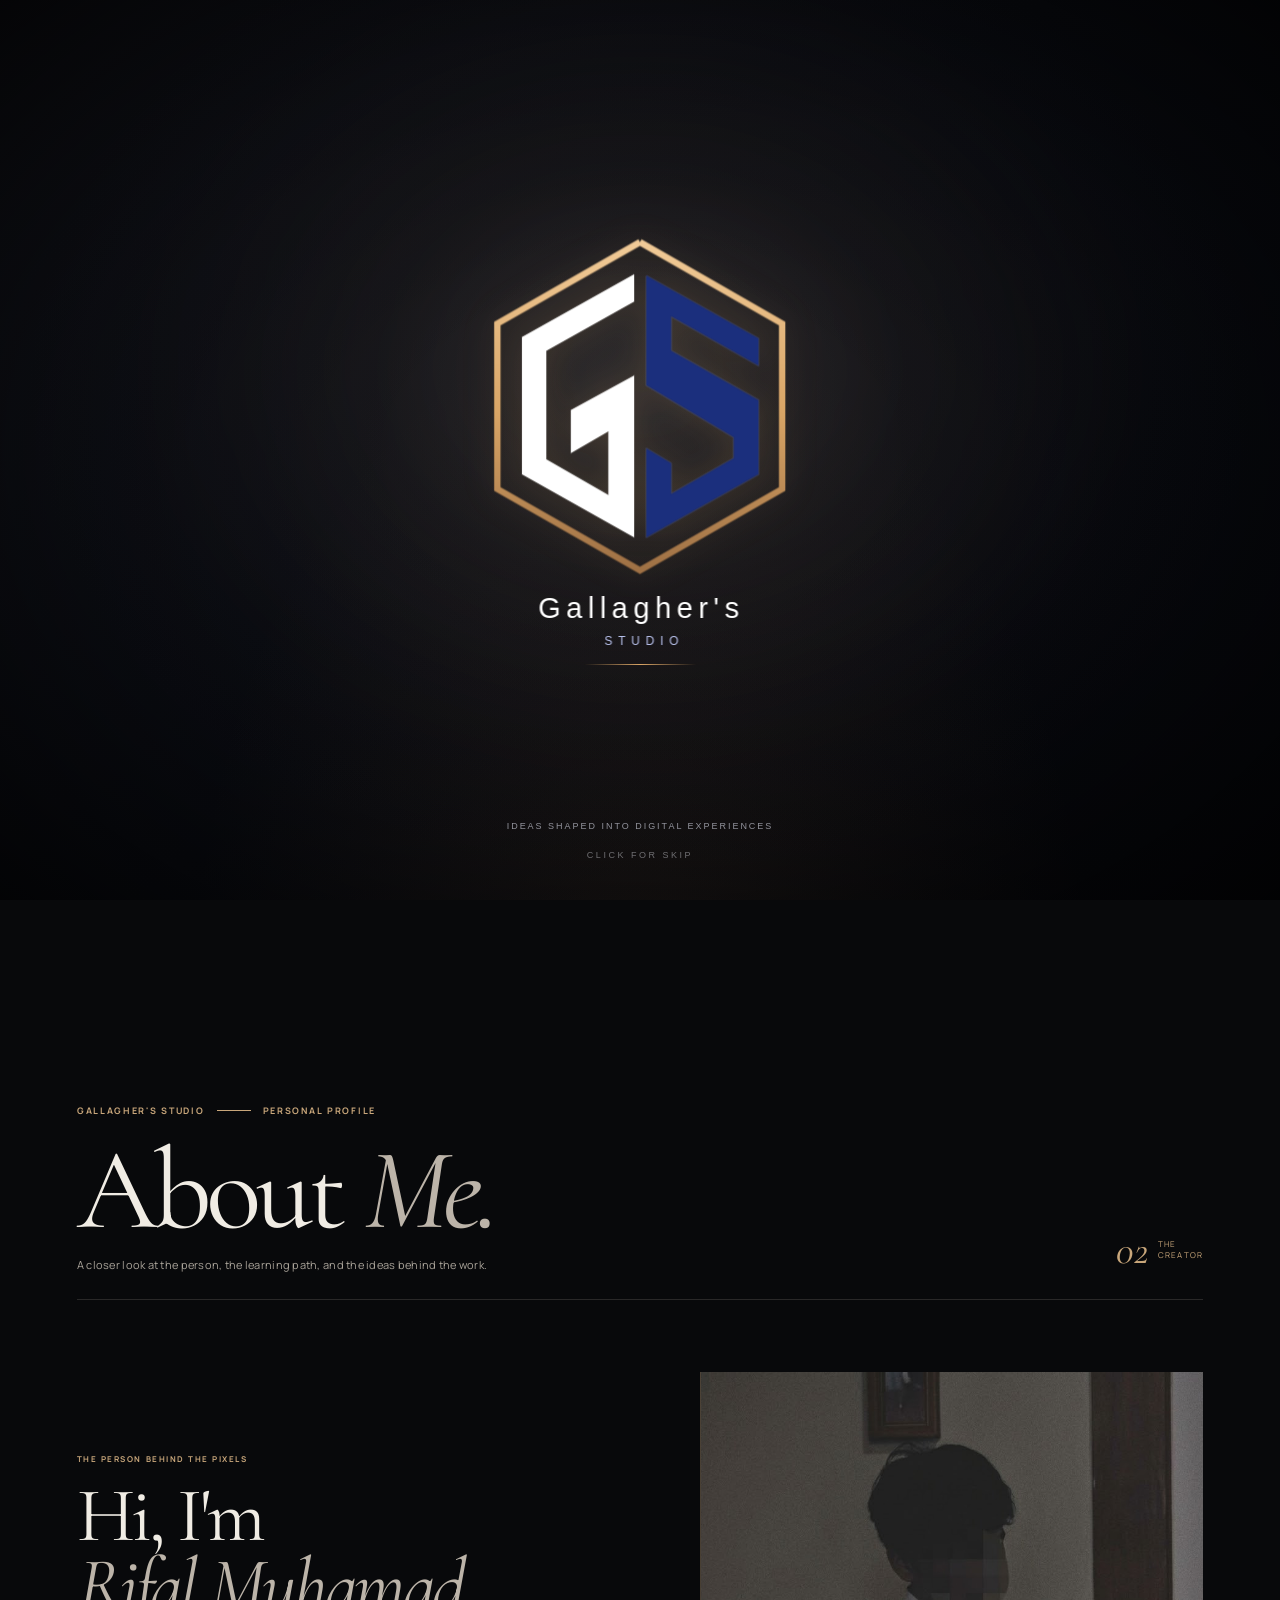
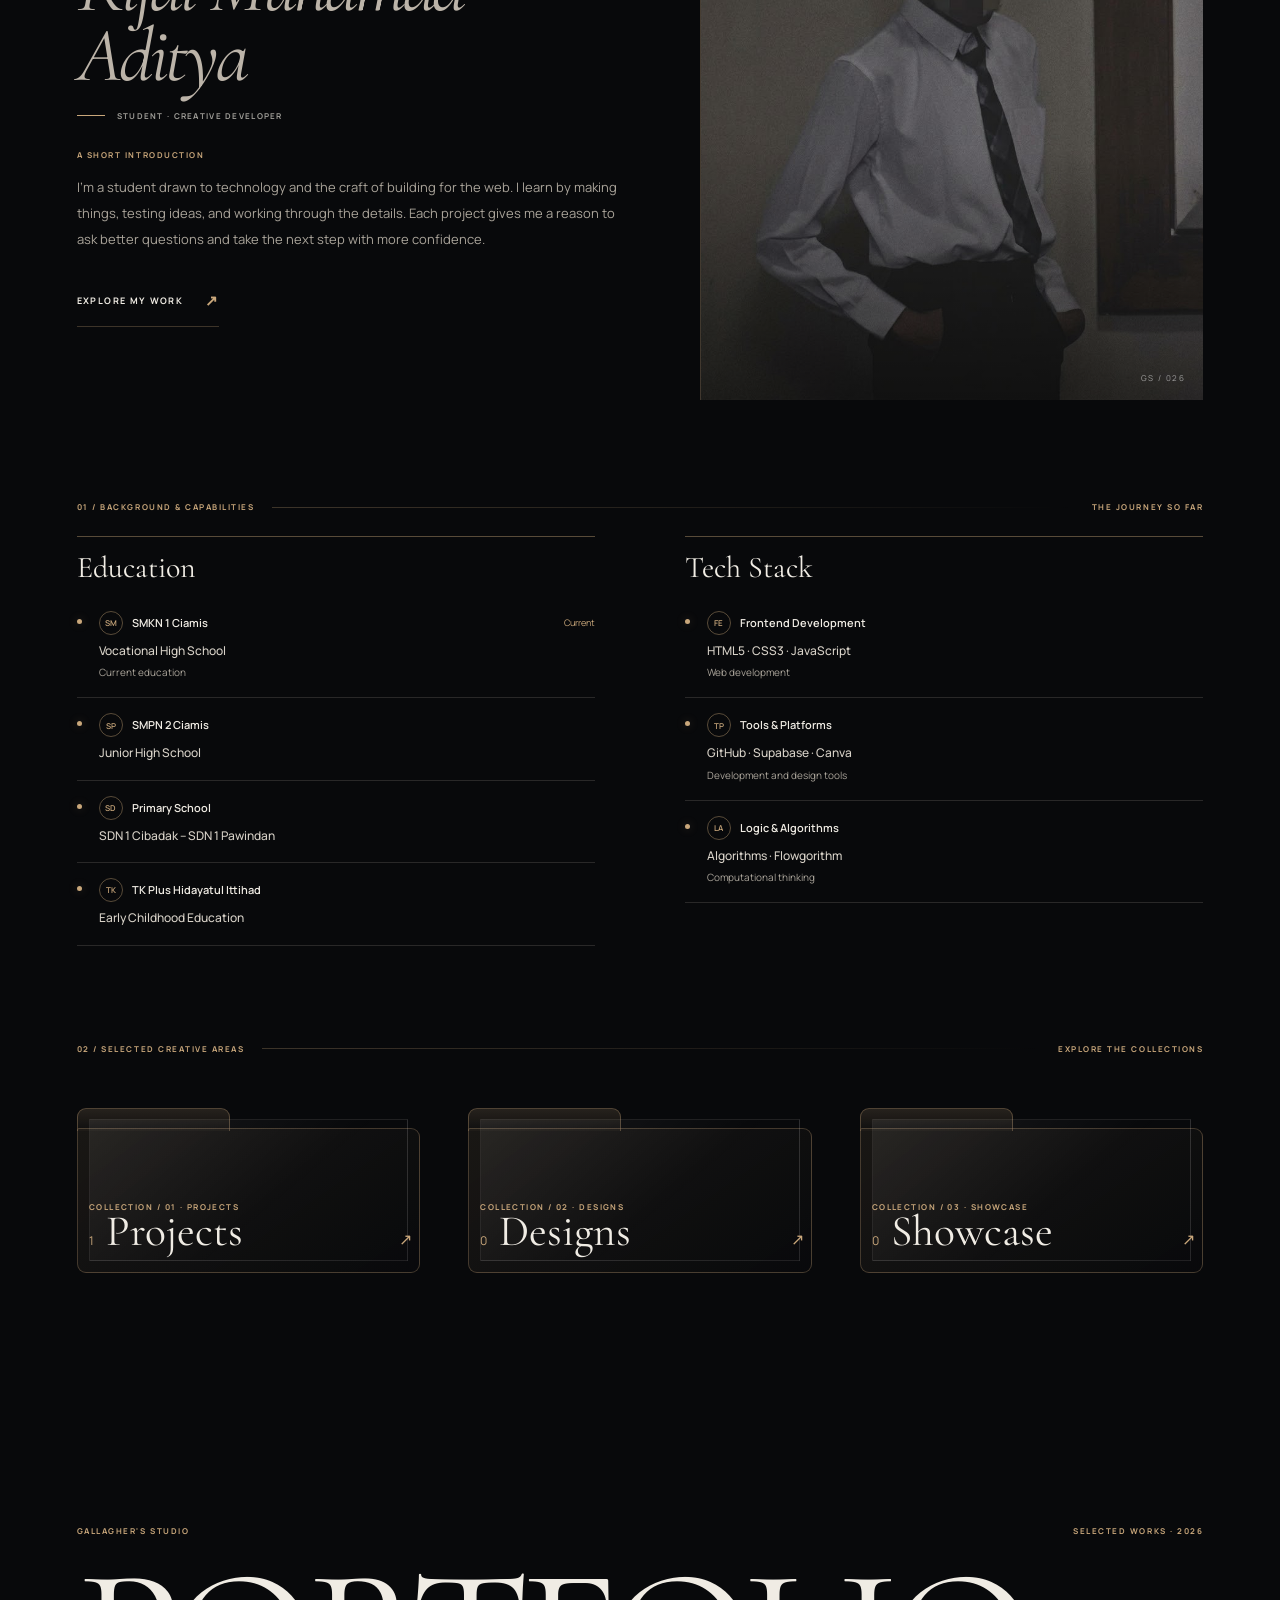
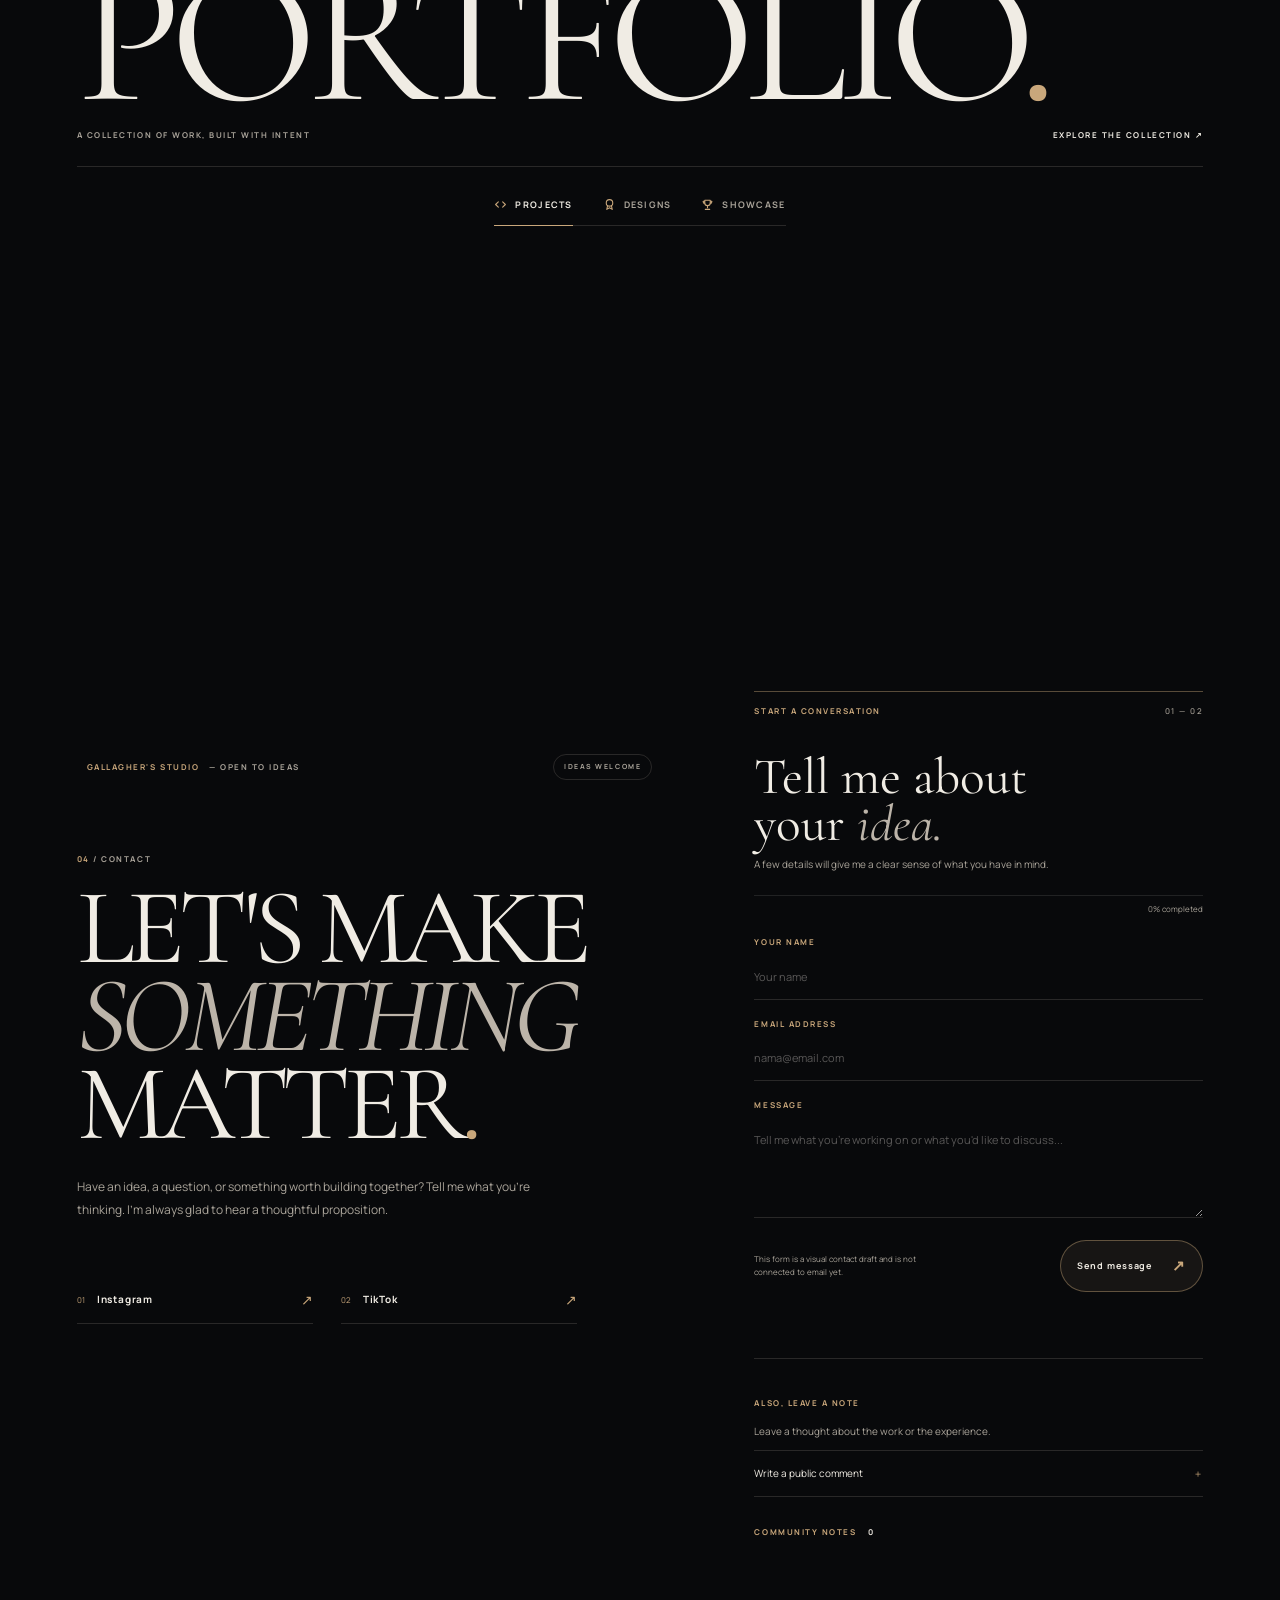
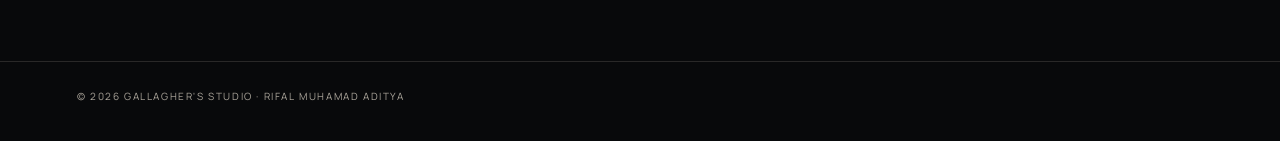
==== commit ad1b5ef4: "Finish English portfolio microcopy and accessibility text" ====
--- a/index.html
+++ b/index.html
@@ -92,7 +92,7 @@
 
   <div class="about-grid">
     <div class="a-left"><span class="about-kicker">THE PERSON BEHIND THE PIXELS</span><h2>Hi, I'm <span>Rifal Muhamad Aditya</span></h2><div class="about-rule"><i></i><span>STUDENT · CREATIVE DEVELOPER</span></div></div>
-    <div class="a-photo" id="spiderReveal"><i></i><img class="about-base" src="assets/gw.jpg" alt="Foto Rifal" onerror="this.remove()"><img class="about-spider" src="assets/spidermannnn.jpg" alt="" aria-hidden="true" draggable="false" onerror="this.remove()"><span class="portrait-mark">GS / 026</span></div>
+    <div class="a-photo" id="spiderReveal"><i></i><img class="about-base" src="assets/gw.jpg" alt="Portrait of Rifal Muhamad Aditya" onerror="this.remove()"><img class="about-spider" src="assets/spidermannnn.jpg" alt="" aria-hidden="true" draggable="false" onerror="this.remove()"><span class="portrait-mark">GS / 026</span></div>
     <div class="a-right"><span class="about-kicker">A SHORT INTRODUCTION</span><p>I'm a student drawn to technology and the craft of building for the web. I learn by making things, testing ideas, and working through the details. Each project gives me a reason to ask better questions and take the next step with more confidence.</p><a class="btn" href="#portfolio">Explore My Work <span>↗</span></a></div>
   </div>
 
@@ -102,7 +102,7 @@
       <div class="list" tabindex="0" aria-label="Education">
         <div class="item"><span class="num"></span><div class="row"><span class="org"><i class="lg">SM</i>SMKN 1 Ciamis</span><time>Current</time></div><strong>Vocational High School</strong><div class="sub">Current education</div></div>
         <div class="item"><span class="num"></span><div class="row"><span class="org"><i class="lg">SP</i>SMPN 2 Ciamis</span></div><strong>Junior High School</strong></div>
-        <div class="item"><span class="num"></span><div class="row"><span class="org"><i class="lg">SD</i>Sekolah Dasar</span></div><strong>SDN 1 Cibadak – SDN 1 Pawindan</strong></div>
+        <div class="item"><span class="num"></span><div class="row"><span class="org"><i class="lg">SD</i>Primary School</span></div><strong>SDN 1 Cibadak – SDN 1 Pawindan</strong></div>
         <div class="item"><span class="num"></span><div class="row"><span class="org"><i class="lg">TK</i>TK Plus Hidayatul Ittihad</span></div><strong>Early Childhood Education</strong></div>
       </div>
     </div>
@@ -175,7 +175,7 @@
         <details class="contact-comment">
           <summary><span>Write a public comment</span><i>＋</i></summary>
           <form id="cmtForm" class="contact-comment-form">
-            <label class="contact-field"><span>NAME</span><input type="text" name="n" placeholder="Nama kamu" required></label>
+            <label class="contact-field"><span>NAME</span><input type="text" name="n" placeholder="Your name" required></label>
             <label class="contact-field"><span>COMMENT</span><textarea name="c" placeholder="Write your comment..." rows="3" required></textarea></label>
             <div class="contact-field"><span>PROFILE PHOTO (OPTIONAL)</span><label class="file"><input type="file" name="p" accept="image/*"><span id="fname">Choose Profile Photo</span></label></div>
             <small class="hintf">Maximum file size: 1 MB</small>
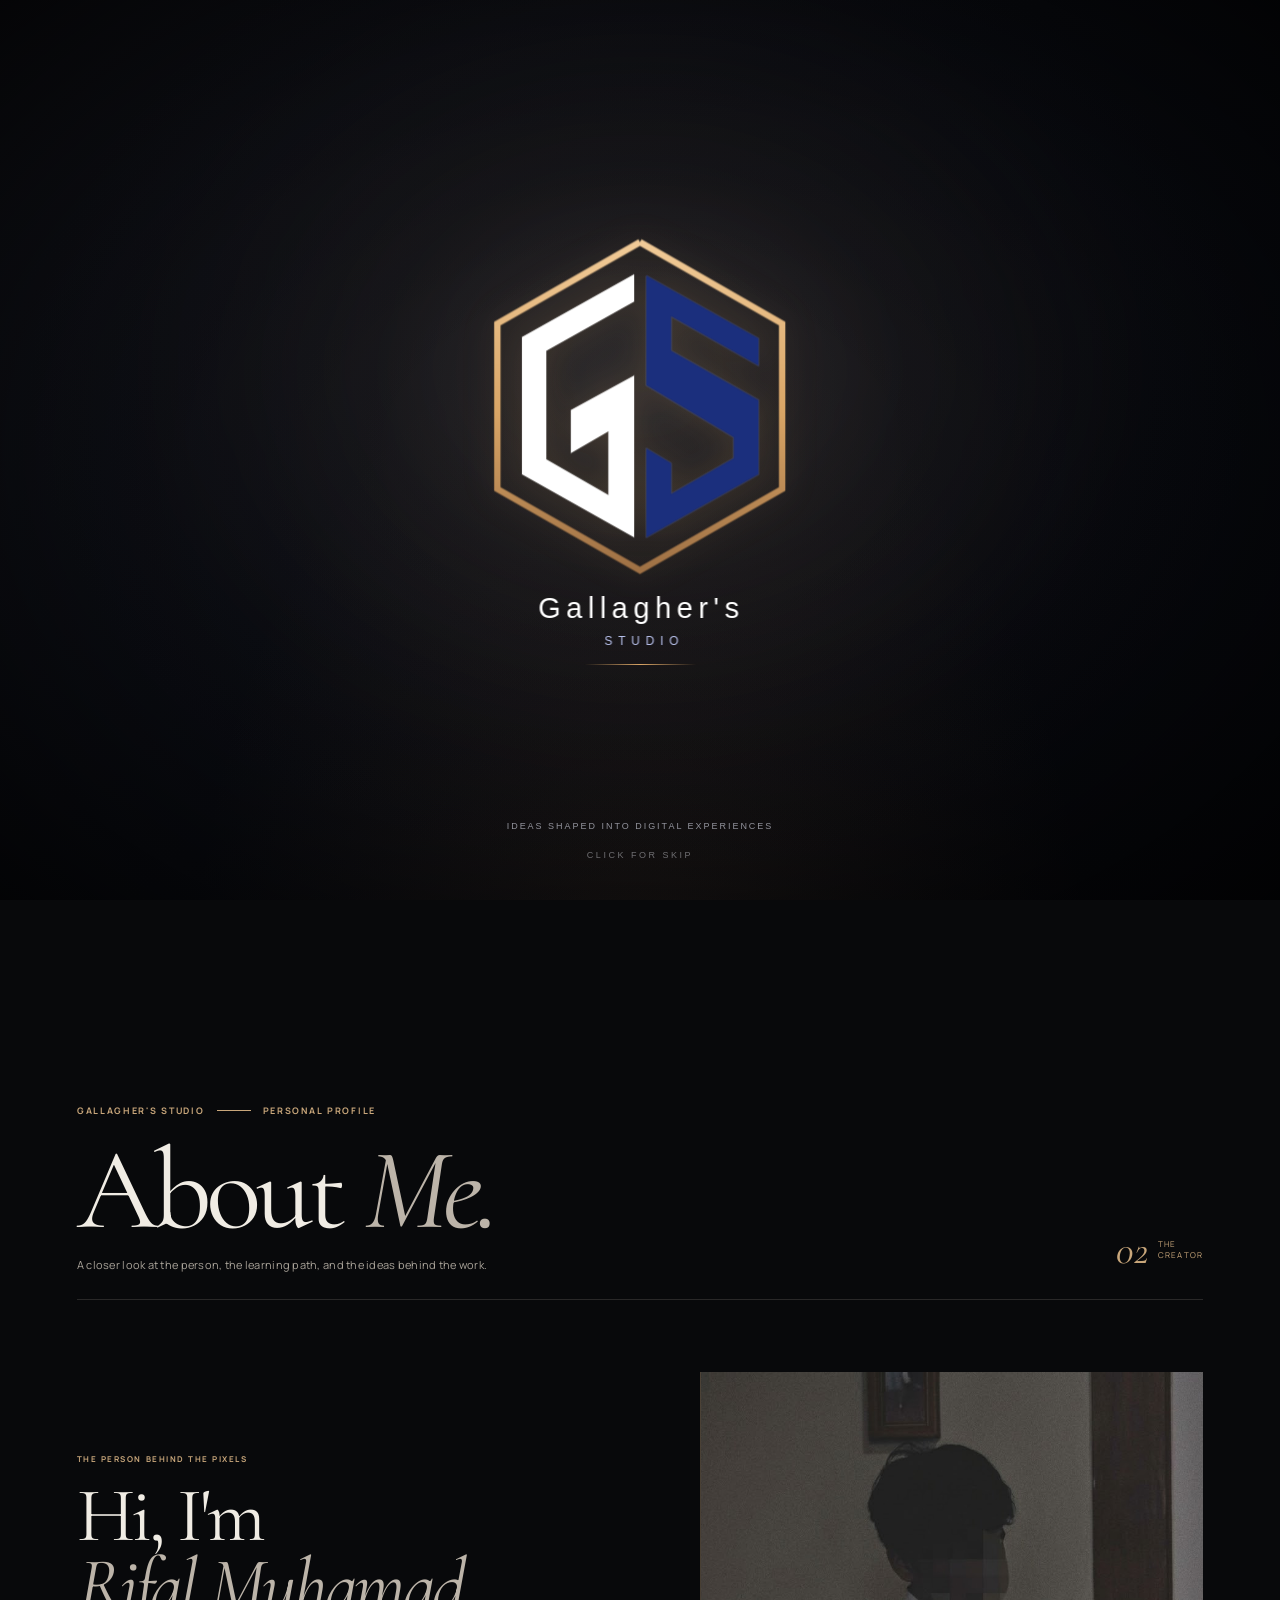
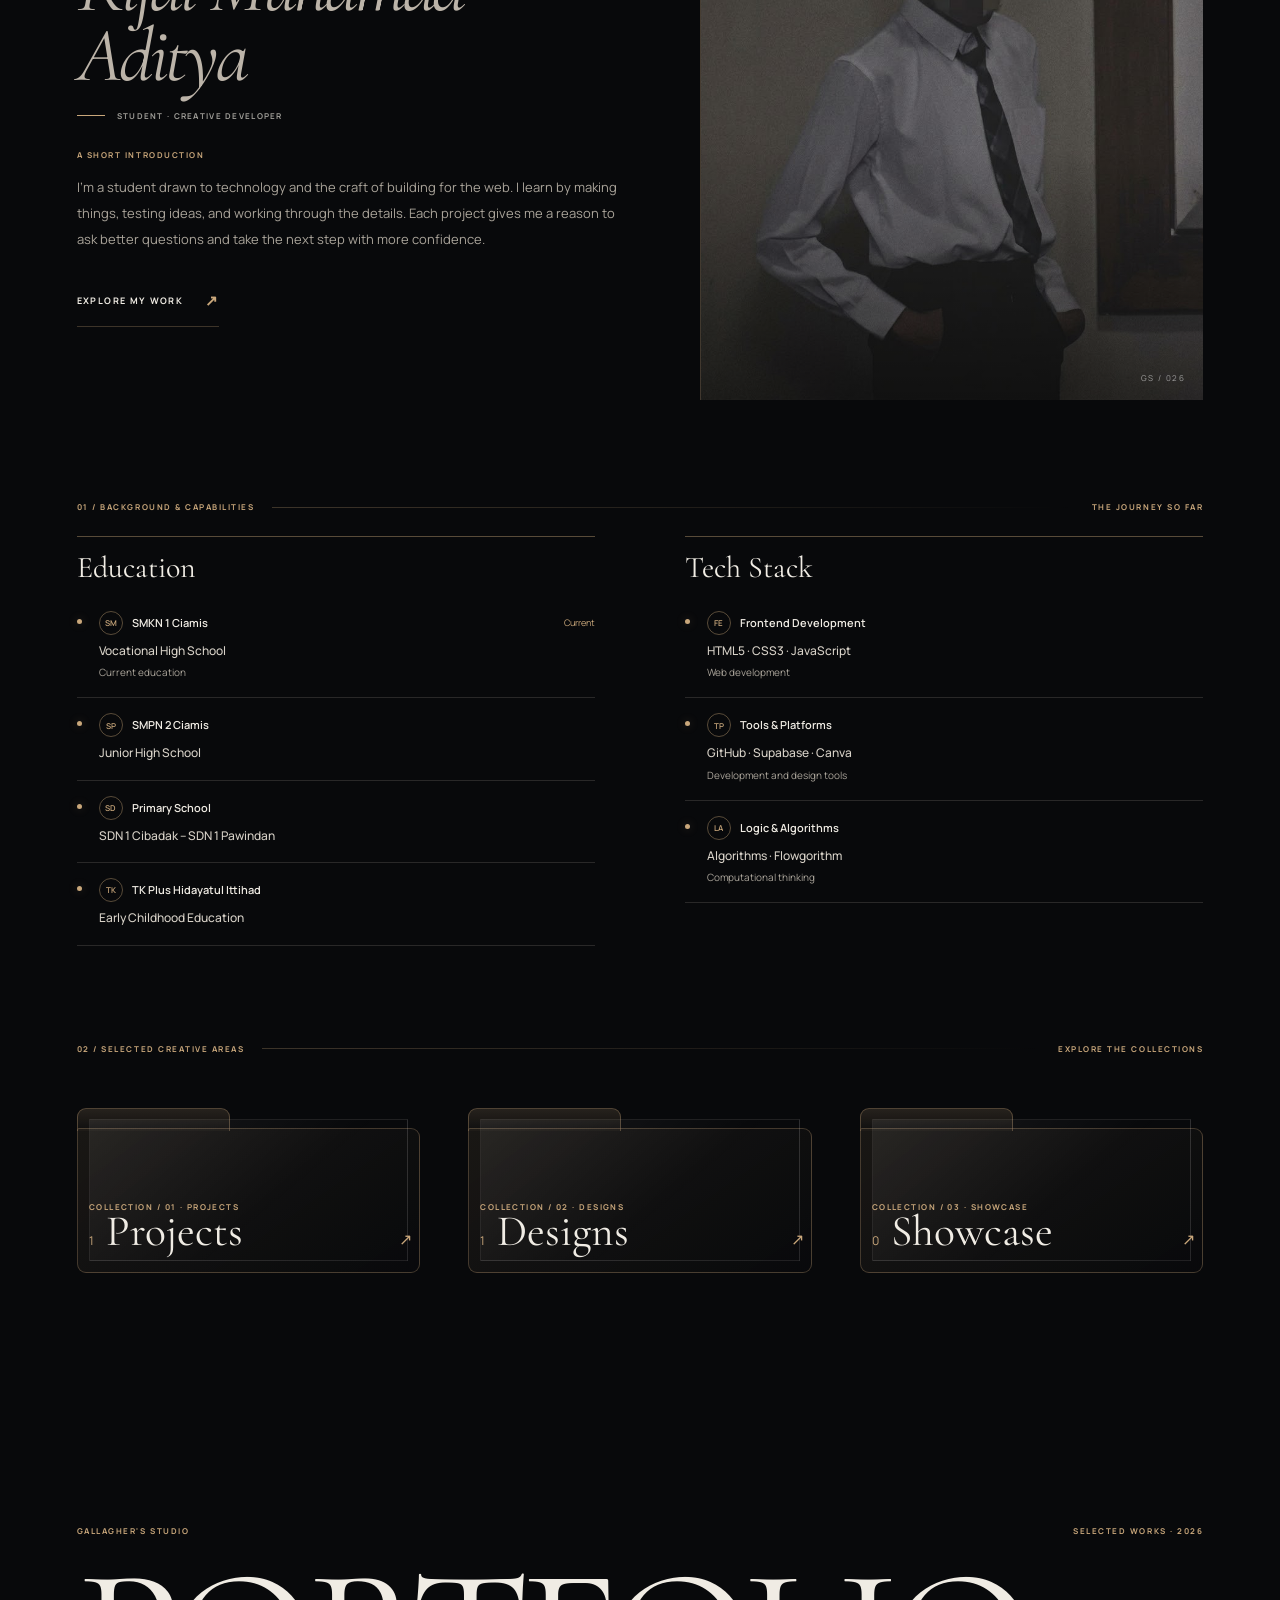
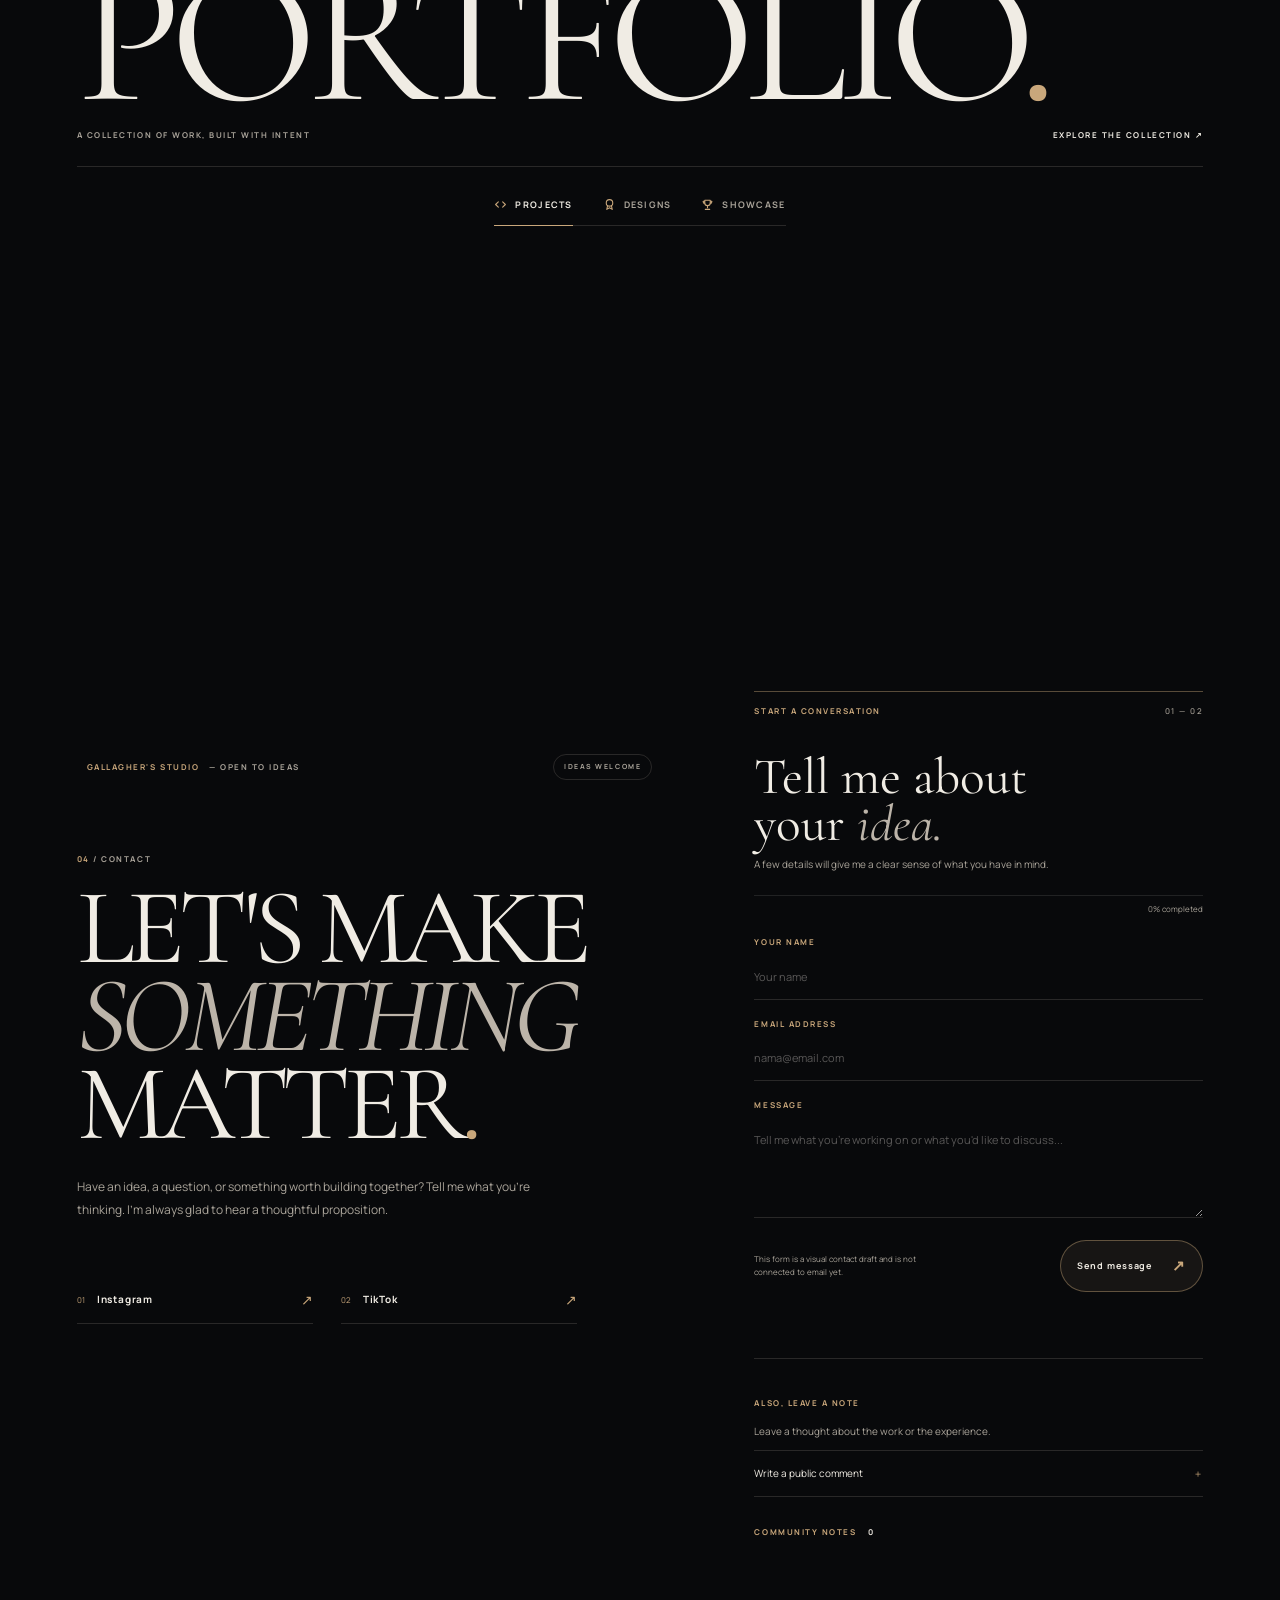
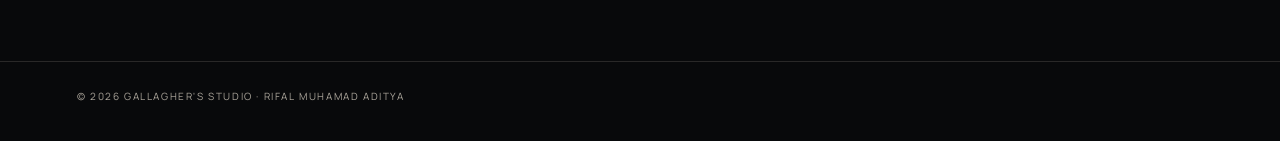
==== commit 99048c11: "Refresh portfolio collection script cache" ====
--- a/index.html
+++ b/index.html
@@ -191,7 +191,7 @@
 </main></div>
 <div id="lb"><div><div class="lb-art art-project"><span class="art-orbit"></span><span class="art-window"><i></i><i></i><i></i><b></b></span></div><p></p></div></div>
 
-<script src="main.js?v=portfolio-interactive-marquee-sound-v4"></script>
+<script src="main.js?v=portfolio-collections-fix-v5"></script>
 <script src="motion.js?v=portfolio-interactive-marquee-sound-v4" defer></script>
 
 </body>
--- a/studio.css
+++ b/studio.css
@@ -873,3 +873,82 @@
 @media(prefers-reduced-motion:reduce){
   .project-marquee-art .project-preview-window{transform:none}
 }
+
+
+/* ---------- Collection cards: consistent motion, touch and drag ---------- */
+.portfolio-marquee{gap:16px}
+.marquee-window{overflow-x:auto;overflow-y:hidden;scrollbar-width:none;touch-action:pan-y;cursor:grab}
+.marquee-window::-webkit-scrollbar{display:none}
+.marquee-window.is-dragging{cursor:grabbing;user-select:none}
+.marquee-window.is-dragging .marquee-track,.marquee-window:focus-within .marquee-track{animation-play-state:paused}
+.collection-card{display:flex;flex-direction:column;flex:0 0 clamp(230px,29vw,360px);width:clamp(230px,29vw,360px);min-height:100%;color:inherit;text-decoration:none;cursor:pointer}
+.collection-card[aria-disabled="true"]{cursor:default;pointer-events:none}
+.collection-card-art{position:relative;aspect-ratio:1.48;height:auto;min-height:0}
+.collection-status{position:absolute;right:14px;bottom:12px;padding:7px 10px;border:1px solid rgba(220,205,180,.28);background:rgba(8,10,14,.72);font-size:9px;letter-spacing:.16em;color:#e6d8c5}
+.collection-card-copy{display:flex;flex-direction:column;align-items:flex-start;gap:8px;padding:16px 16px 18px}
+.collection-card-copy small{font-size:9px;letter-spacing:.16em;color:var(--gold-soft,#c9a77b)}
+.collection-card-copy strong{font-family:inherit;font-size:clamp(17px,2vw,22px);font-weight:500;letter-spacing:.01em}
+.collection-card-copy p{margin:0;color:rgba(230,232,238,.68);font-size:12px;line-height:1.7}
+.collection-card-link{margin-top:5px;font-size:11px;letter-spacing:.08em;color:var(--gold-soft,#c9a77b)}
+.collection-card.is-available:hover .collection-card-link{text-decoration:underline;text-underline-offset:4px}
+@media(hover:hover){.marquee-window:hover .marquee-track{animation-play-state:paused}}
+@media(max-width:640px){.collection-card{flex-basis:min(78vw,310px);width:min(78vw,310px)}.marquee-group{gap:12px;padding-right:12px}}
+@media(prefers-reduced-motion:reduce){.marquee-window{overflow-x:auto}.marquee-track--right,.marquee-track--left{animation:none;transform:none}}
+
+
+/* WebMotion is represented by the same artwork in Projects and Designs. */
+.work-image--webmotion{
+  display:grid;
+  place-items:center;
+  overflow:hidden;
+  background:
+    radial-gradient(ellipse at 52% 48%,rgba(117,77,194,.25),transparent 48%),
+    linear-gradient(135deg,#171421,#08090d)!important;
+}
+.work-image--webmotion .art-orbit{
+  position:absolute;width:66%;aspect-ratio:1;border:1px solid rgba(173,139,255,.25);
+  border-radius:50%;transform:rotate(-24deg) scaleY(.42);
+  box-shadow:0 0 70px rgba(126,84,220,.12);
+}
+.work-image--webmotion .art-window{
+  position:relative;width:min(72%,260px);padding:0 0 13px;
+  border:1px solid rgba(194,170,255,.36);border-radius:8px;
+  background:linear-gradient(145deg,rgba(38,31,55,.96),rgba(10,10,16,.96));
+  box-shadow:0 24px 70px rgba(0,0,0,.48),0 0 38px rgba(126,84,220,.12);
+  transform:perspective(900px) rotateY(-8deg) rotateX(3deg);
+}
+.work-image--webmotion .art-window i{
+  display:inline-block;width:5px;height:5px;margin:10px 0 8px 9px;border-radius:50%;background:#a88be8;
+}
+.work-image--webmotion .art-window b{
+  display:block;height:54px;margin:5px 10px 0;
+  background:linear-gradient(110deg,rgba(168,139,232,.18),rgba(168,139,232,.03));
+  border-top:1px solid rgba(194,170,255,.16);
+}
+@media(max-width:640px){.work-image--webmotion .art-window{width:78%}}
+@media(prefers-reduced-motion:reduce){.work-image--webmotion .art-window{transform:none}}
+
+/* Design detail gallery: editorial image-and-explanation layout. */
+.design-detail-page{max-width:1440px;margin:0 auto}
+.design-detail-nav{position:sticky;top:12px;z-index:20;display:flex;justify-content:space-between;align-items:center;gap:16px;padding:12px 16px;margin:0 0 70px;border:1px solid rgba(220,220,230,.14);background:rgba(8,10,16,.82);backdrop-filter:blur(16px)}
+.design-detail-nav a{color:#d9bd98;text-decoration:none;font-size:10px;letter-spacing:.12em;text-transform:uppercase}
+.design-detail-nav .nav-links{display:flex;gap:18px;flex-wrap:wrap}
+.design-gallery-intro{display:flex;justify-content:space-between;gap:24px;align-items:end;margin:70px 0 28px;padding-bottom:16px;border-bottom:1px solid rgba(220,220,230,.18)}
+.design-gallery-intro h2{font:500 clamp(28px,4vw,46px)/1 'Cormorant Garamond',serif;margin:0}
+.design-gallery-intro p{max-width:420px;margin:0;color:#aeb4c2;font-size:12px;line-height:1.8}
+.design-gallery-item{display:grid;grid-template-columns:minmax(0,1.15fr) minmax(240px,.85fr);gap:clamp(22px,5vw,64px);align-items:center;padding:28px 0;border-bottom:1px solid rgba(220,220,230,.14)}
+.design-gallery-item:nth-child(even) .design-gallery-visual{order:2}
+.design-gallery-visual{aspect-ratio:16/10;min-width:0;display:grid;place-items:center;position:relative;overflow:hidden;border:1px solid rgba(220,220,230,.16);background:radial-gradient(ellipse at 60% 30%,rgba(106,83,158,.22),transparent 60%),#0a0b12}
+.design-gallery-visual span{color:#c9a77b;font-size:9px;letter-spacing:.18em;text-align:center;padding:18px}
+.design-gallery-copy .index{color:#c9a77b;font-size:9px;letter-spacing:.2em}
+.design-gallery-copy h3{font:500 clamp(25px,3vw,36px)/1.1 'Cormorant Garamond',serif;margin:12px 0}
+.design-gallery-copy p{color:#aeb4c2;font-size:13px;line-height:1.9;margin:0}
+.design-gallery-copy .design-note{margin-top:12px;color:rgba(220,225,236,.52);font-size:11px;line-height:1.8}
+@media(max-width:720px){
+ .design-detail-nav{align-items:flex-start;flex-direction:column;margin-bottom:48px}
+ .design-detail-nav .nav-links{gap:12px}
+ .design-gallery-intro{display:block}
+ .design-gallery-intro p{margin-top:12px}
+ .design-gallery-item{grid-template-columns:1fr;gap:16px}
+ .design-gallery-item:nth-child(even) .design-gallery-visual{order:0}
+}
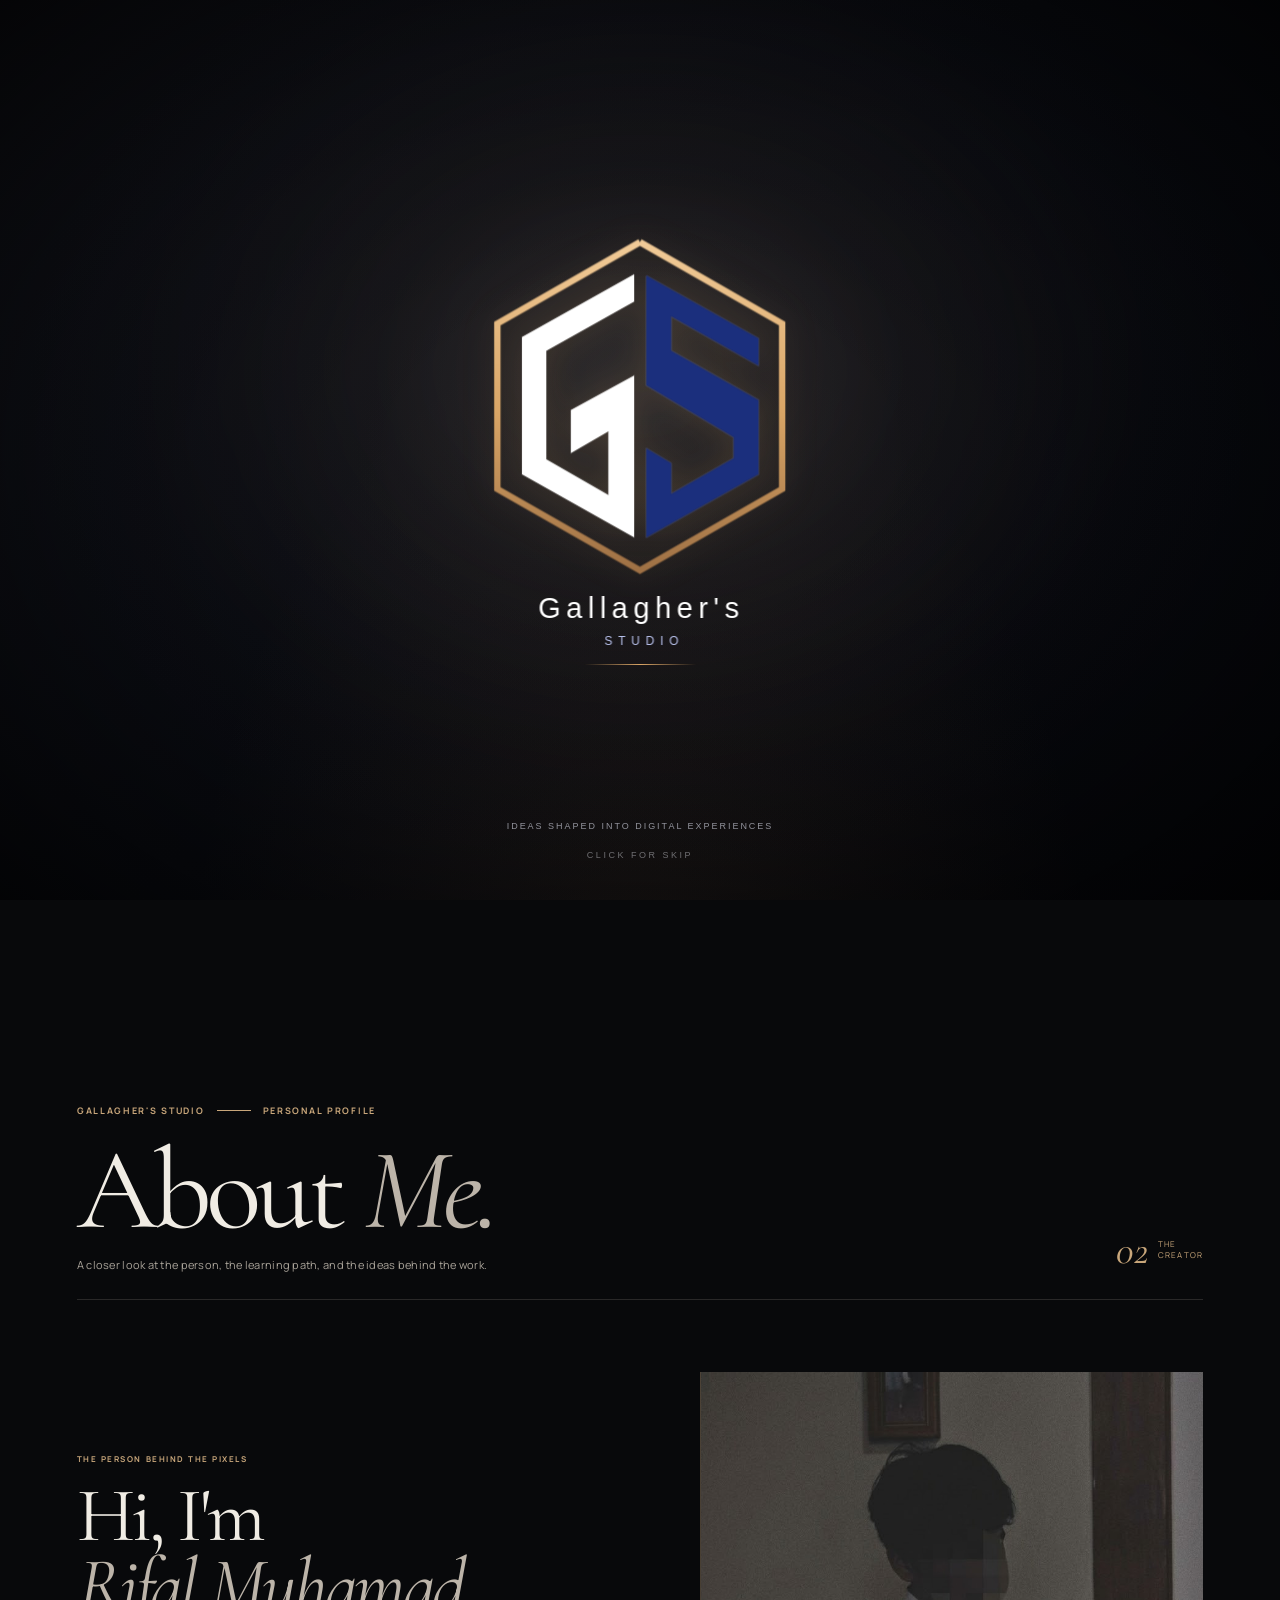
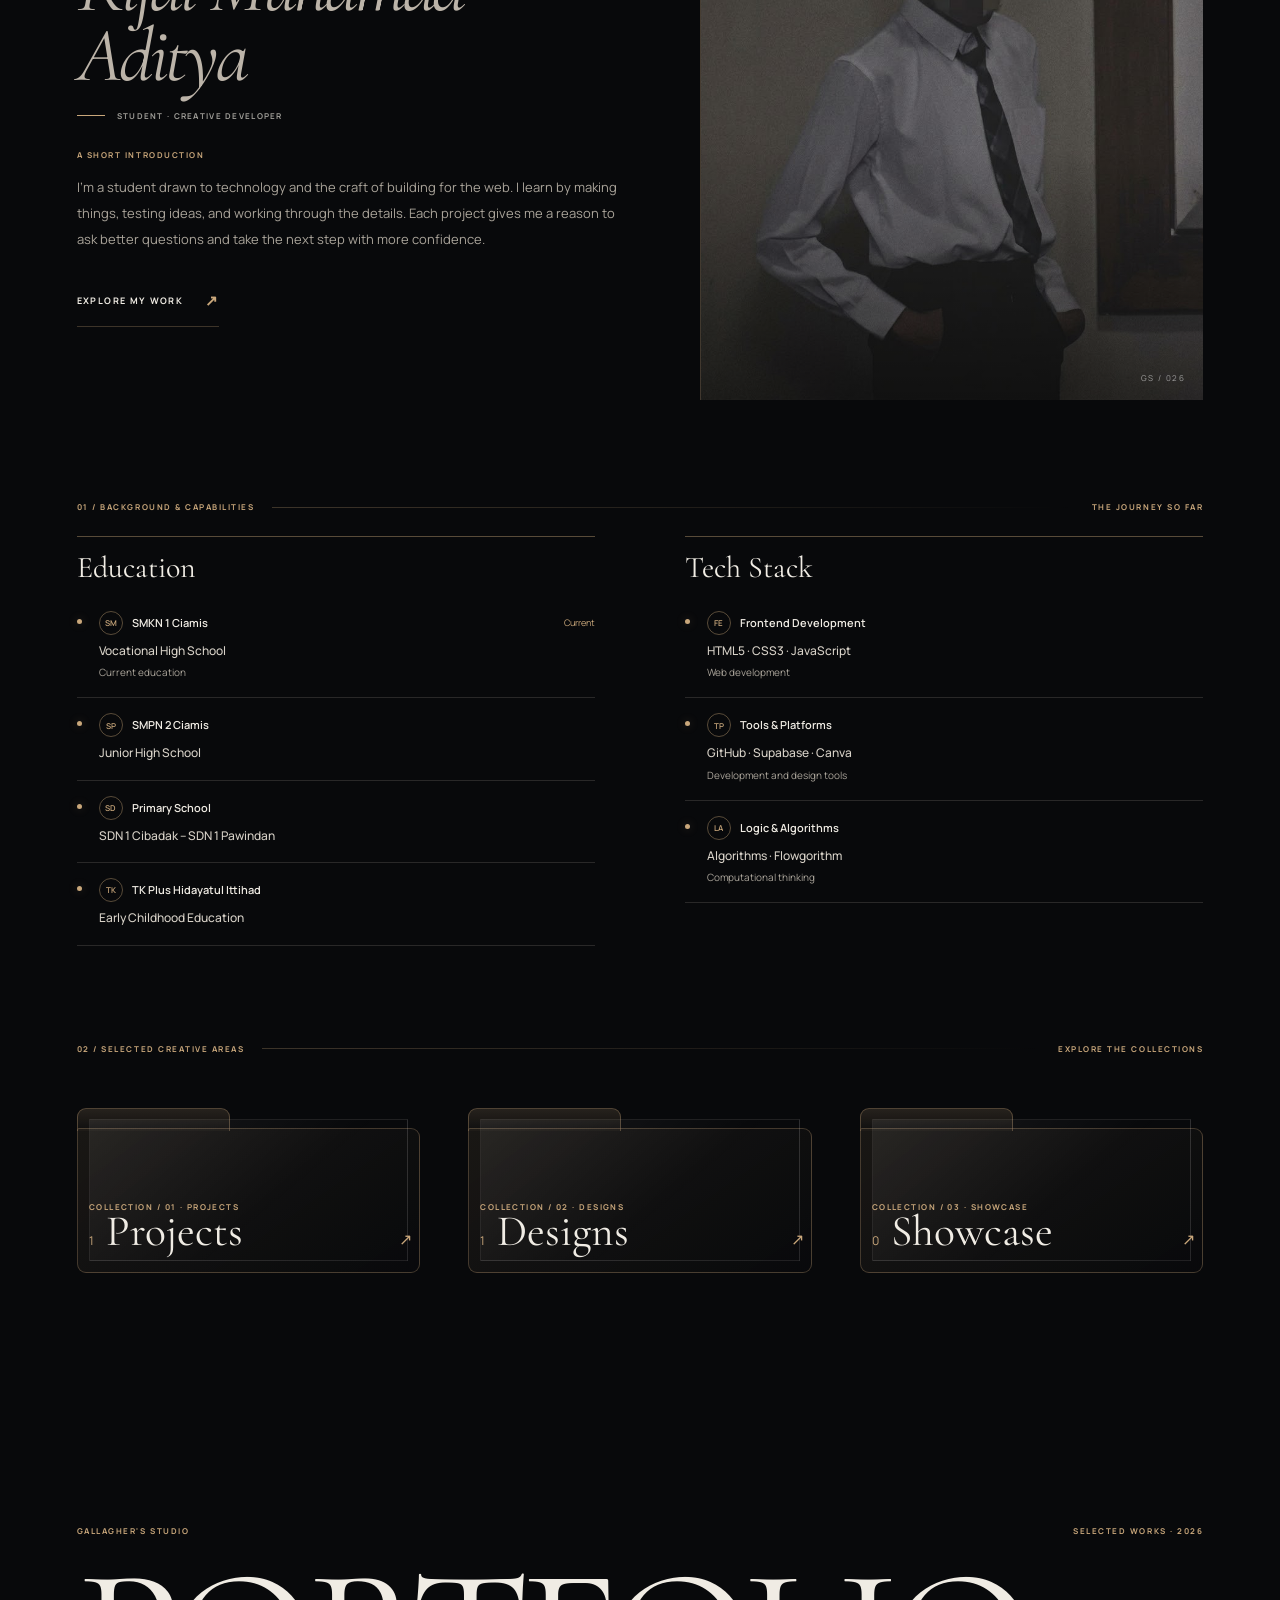
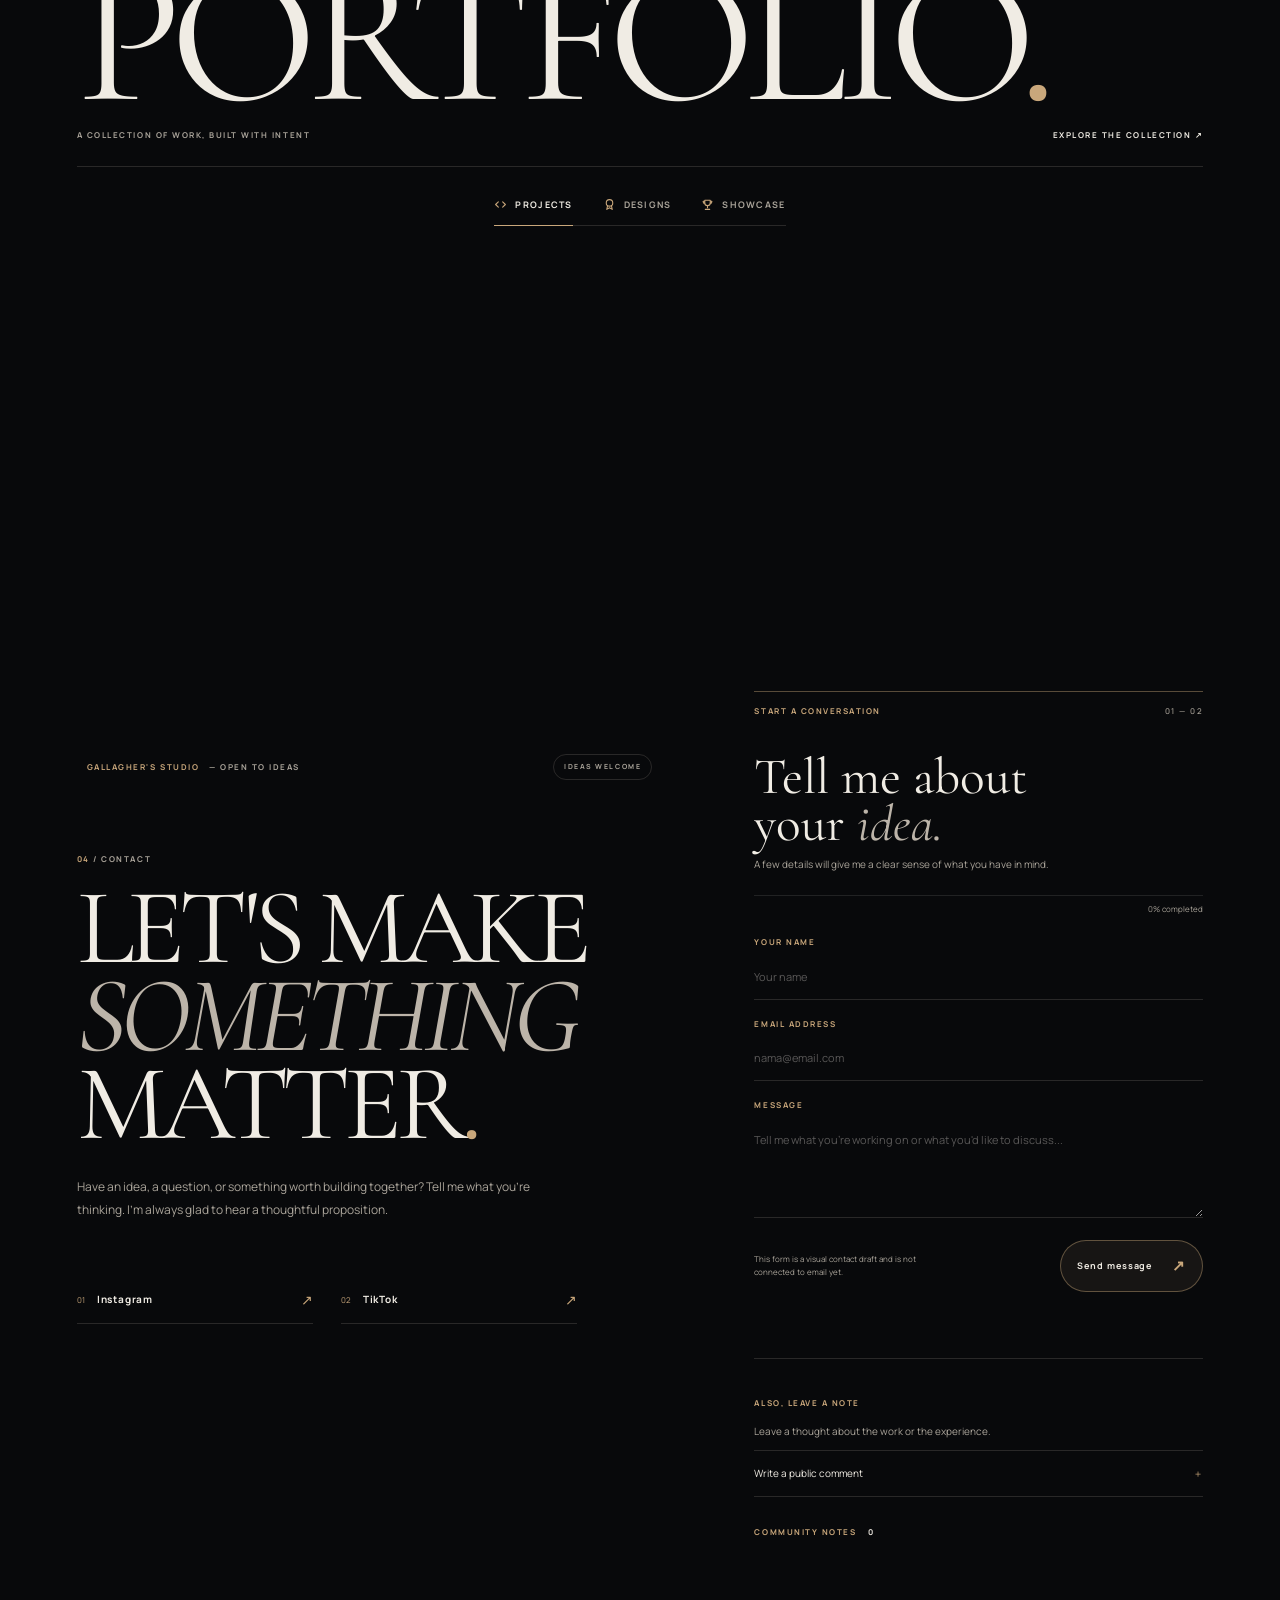
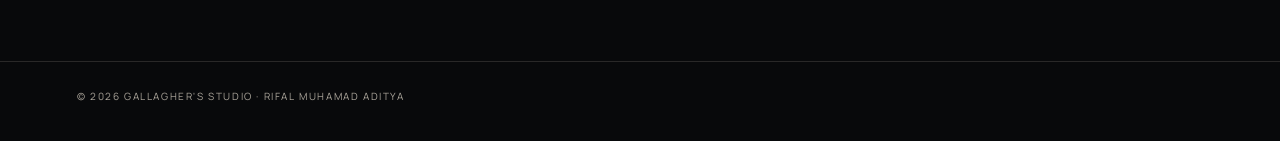
==== commit 36233785: "Refresh repository structure comment" ====
--- a/index.html
+++ b/index.html
@@ -9,22 +9,19 @@
 <link rel="preconnect" href="https://fonts.gstatic.com" crossorigin>
 <link href="https://fonts.googleapis.com/css2?family=Cormorant+Garamond:wght@400;500;600&family=Manrope:wght@300;400;500;600;700&display=swap" rel="stylesheet">
 <!--
- STRUKTUR ASET:
-  assets/all-background-page.mp4                     video background hero
-  assets/bg/poster.jpg                poster/fallback background hero
-  assets/images/hero-person.png            foto cutout untuk hero (opsional)
-  assets/images/about.png                  foto cutout untuk About (opsional)
-  assets/images/profile.jpg                foto profil bagian Find Me (opsional)
-  assets/logo/                             simpan logo website di sini
-  assets/projects/1.jpg, 2.jpg, 3.jpg      gambar proyek
-  assets/designs/1.jpg, 2.jpg, 3.jpg       desain website
-  assets/showcase/1.jpg, 2.jpg, ...           karya visual
-  cv.pdf                                   file CV di root repository
+ REPOSITORY MAP:
+  pages/                         detail pages
+  src/css/                       active stylesheets
+  src/js/                        active scripts
+  assets/webmotion/screenshots/  original WebMotion design captures
+  assets/bg/                     background media
+  assets/images/, logo/, cursor/ visual assets
+  docs/                          project documentation
 -->
-<script src="fit.js?v=unified-portfolio-v1"></script>
-<link rel="stylesheet" href="studio.css?v=portfolio-interactive-marquee-sound-v4">
-<link rel="stylesheet" href="intro.css?v=unified-intro-v1">
-<script src="intro.js?v=unified-intro-v1" defer></script>
+<script src="src/js/fit.js?v=unified-portfolio-v1"></script>
+<link rel="stylesheet" href="src/css/studio.css?v=portfolio-repo-layout-v6">
+<link rel="stylesheet" href="src/css/intro.css?v=portfolio-repo-layout-v6">
+<script src="src/js/intro.js?v=unified-intro-v1" defer></script>
 </head>
 <body>
 <video id="studioBackground" autoplay muted loop playsinline preload="metadata" aria-hidden="true"><source src="assets/cover-bg-blue.mp4" type="video/mp4"></video>
@@ -191,8 +188,8 @@
 </main></div>
 <div id="lb"><div><div class="lb-art art-project"><span class="art-orbit"></span><span class="art-window"><i></i><i></i><i></i><b></b></span></div><p></p></div></div>
 
-<script src="main.js?v=portfolio-collections-fix-v5"></script>
-<script src="motion.js?v=portfolio-interactive-marquee-sound-v4" defer></script>
+<script src="src/js/main.js?v=portfolio-repo-layout-v6"></script>
+<script src="src/js/motion.js?v=portfolio-interactive-marquee-sound-v4" defer></script>
 
 </body>
 </html>
--- a/src/css/studio.css
+++ b/src/css/studio.css
@@ -0,0 +1,954 @@
+/* GALLAGHER'S STUDIO — CLEAN CINEMATIC DESIGN SYSTEM
+   Rebuilt from a single visual foundation. No legacy dashboard overrides. */
+:root{
+  color-scheme:dark;
+  --ink:#08090b;--ink-soft:#101216;--ivory:#f0ece4;--muted:#aaa49a;
+  --gold:#c9a77b;--gold-soft:rgba(201,167,123,.28);
+  --line:rgba(230,222,208,.15);--line-strong:rgba(201,167,123,.42);
+  --serif:"Cormorant Garamond",Georgia,serif;
+  --sans:"Manrope",Arial,sans-serif;
+  --page-pad:clamp(22px,6vw,92px);
+  --nav-height:58px;
+}
+*{box-sizing:border-box;-webkit-tap-highlight-color:transparent}
+html{min-height:100%;scroll-behavior:smooth;scroll-padding-top:100px;background:var(--ink);overflow-x:hidden}
+body{
+  margin:0;min-height:100%;overflow-x:hidden;background:transparent;color:var(--ivory);
+  font-family:var(--sans);font-size:14px;font-weight:400;line-height:1.7;
+  -webkit-font-smoothing:antialiased;text-rendering:optimizeLegibility;isolation:isolate;
+}
+body::before{
+  content:"";position:fixed;inset:0;z-index:-1;pointer-events:none;
+  background:linear-gradient(115deg,rgba(5,7,9,.68),rgba(7,9,12,.76) 48%,rgba(5,6,9,.78));
+}
+#studioBackground{
+  position:fixed;inset:0;z-index:-2;width:100%;height:100%;object-fit:cover;
+  object-position:center;opacity:.46;filter:blur(7px) brightness(.54) saturate(.72);
+  transform:scale(1.035);pointer-events:none;
+}
+a{color:inherit;text-decoration:none}
+button,input,textarea{font:inherit}
+button{color:inherit}
+button:focus-visible,a:focus-visible,input:focus-visible,textarea:focus-visible{
+  outline:1px solid var(--gold);outline-offset:4px
+}
+::selection{background:rgba(201,167,123,.32);color:#fff}
+#pageViewport{display:block;width:100%;height:auto;min-height:0;overflow:visible;touch-action:pan-y}
+#pageTrack{display:block;width:100%;height:auto;min-height:0;transform:none;overflow:visible}
+#pageTrack>section{
+  position:relative;display:block;width:100%;height:auto;min-height:0;max-height:none;
+  padding:clamp(112px,14vh,154px) var(--page-pad) clamp(72px,9vw,116px);
+  overflow:visible;background:transparent;scroll-margin-top:0;isolation:isolate;
+}
+#pageTrack>section>*{position:relative;z-index:1}
+.ambient-motion-bg,.topo{display:none!important}
+footer{padding:26px var(--page-pad) 36px;border-top:1px solid var(--line);color:var(--muted);font-size:10px;letter-spacing:.16em;text-transform:uppercase}
+
+/* Brand and animated navigation */
+#gsBrand{
+  position:fixed;z-index:120;top:20px;left:clamp(18px,3vw,42px);
+  display:flex;align-items:center;gap:10px;color:var(--ivory);
+  opacity:0;pointer-events:none;transform:translateY(-6px);
+  transition:opacity .8s ease,transform .8s cubic-bezier(.2,.8,.2,1)
+}
+#gsBrand.gs-brand-visible{opacity:1;pointer-events:auto;transform:none}
+#gsBrand svg{width:36px;height:36px;flex:0 0 36px;filter:drop-shadow(0 0 9px rgba(201,167,123,.16))}
+#gsBrand .brand-hex{fill:none;stroke:var(--gold);stroke-width:13;stroke-linejoin:miter}
+.gs-brand-copy{display:flex;flex-direction:column;line-height:1.05;letter-spacing:.13em}
+.gs-brand-copy strong{font:500 12px/1.2 var(--sans);letter-spacing:.12em}
+.gs-brand-copy small{margin-top:4px;color:var(--gold);font:400 8px/1 var(--sans);letter-spacing:.34em}
+#nav{
+  position:fixed;z-index:130;top:18px;left:50%;transform:translateX(-50%);
+  display:flex;align-items:center;justify-content:center;gap:2px;
+  min-height:var(--nav-height);padding:6px 7px;border:1px solid rgba(235,229,218,.14);
+  border-radius:999px;background:rgba(15,17,21,.76);backdrop-filter:blur(22px);
+  -webkit-backdrop-filter:blur(22px);box-shadow:0 12px 40px rgba(0,0,0,.24)
+}
+#nav a{
+  position:relative;z-index:2;display:flex;align-items:center;justify-content:center;
+  min-width:62px;padding:10px 15px;border-radius:999px;color:rgba(240,236,228,.68);
+  font-size:11px;font-weight:600;letter-spacing:.02em;transition:color .35s ease
+}
+#nav a:hover,#nav a.on{color:#fff}
+#pill{
+  position:absolute;z-index:1;top:6px;left:7px;height:calc(100% - 12px);width:62px;
+  border:1px solid rgba(201,167,123,.45);border-radius:999px;
+  background:linear-gradient(145deg,rgba(201,167,123,.22),rgba(201,167,123,.07));
+  box-shadow:0 0 22px rgba(201,167,123,.10),inset 0 1px rgba(255,255,255,.08);
+  transition:left .55s cubic-bezier(.2,.8,.2,1),width .55s cubic-bezier(.2,.8,.2,1)
+}
+#mascot{position:absolute;z-index:3;top:-7px;left:50%;width:24px;height:28px;color:var(--gold);opacity:0;pointer-events:none;transition:left .55s cubic-bezier(.2,.8,.2,1),opacity .35s ease}
+#nav:hover #mascot,#nav:focus-within #mascot{opacity:.9}
+#wipe{display:none!important}
+
+/* Shared editorial details */
+.about-eyebrow,.about-kicker,.about-section-label,.portfolio-banner-top,
+.portfolio-banner-bottom,.category-kicker,.category-total,.work-type,
+.portfolio-endline,.contact-eyebrow,.contact-index,.contact-card-head,
+.contact-field>span,.contact-note>span,.contact-comments h3{
+  font-size:9px;font-weight:700;letter-spacing:.19em;text-transform:uppercase
+}
+.about-eyebrow,.portfolio-banner-top,.portfolio-banner-bottom,.contact-eyebrow{color:var(--gold)}
+.sec-title,.portfolio-banner-title,.contact-intro h1,.home-latest-content h1{
+  margin:0;font-family:var(--serif);font-weight:400;letter-spacing:-.045em;
+  line-height:.92;color:var(--ivory)
+}
+
+/* Home */
+#home{
+  display:flex;align-items:center;justify-content:center;min-height:100svh;
+  padding:clamp(150px,22vh,220px) var(--page-pad) 100px!important;
+}
+.home-latest-bg{display:none!important}
+.home-latest-content{width:min(100%,1120px);margin:0 auto}
+.home-latest-eyebrow{margin:0 0 clamp(24px,4vw,48px);color:var(--gold);font-size:9px;font-weight:700;letter-spacing:.24em}
+.home-latest-content h1{font-size:clamp(5rem,12vw,11.5rem);line-height:.78;max-width:1000px}
+.home-latest-content h1 span{color:#bdb5aa;font-style:italic;font-weight:400}
+.home-latest-bottom{display:flex;align-items:flex-end;justify-content:space-between;gap:32px;margin:clamp(34px,6vw,72px) 0 30px;padding-top:22px;border-top:1px solid var(--line);max-width:880px}
+.home-latest-copy{max-width:440px;margin:0;color:var(--muted);font-size:13px;line-height:1.9}
+.home-latest-copy strong{display:block;margin-bottom:6px;color:var(--ivory);font-size:12px;font-weight:600;letter-spacing:.04em}
+.home-latest-meta{margin:0;color:var(--muted);font-size:10px;line-height:2;text-align:right}
+.home-latest-meta b{display:block;color:var(--ivory);font-weight:600}
+.home-latest-primary{display:inline-flex;align-items:center;gap:24px;padding:13px 0;border-bottom:1px solid var(--gold-soft);color:var(--ivory);font-size:10px;font-weight:700;letter-spacing:.15em;text-transform:uppercase;transition:gap .35s ease,color .35s ease}
+.home-latest-primary span{color:var(--gold);font-size:16px}
+.home-latest-primary:hover{gap:34px;color:var(--gold)}
+.home-latest-foot{display:flex;justify-content:space-between;gap:20px;margin-top:clamp(58px,10vh,100px);padding-top:14px;border-top:1px solid var(--line);color:rgba(240,236,228,.42);font-size:8px;letter-spacing:.2em}
+
+/* About — open editorial composition */
+#about{padding-top:128px}
+.about-heading{display:flex;align-items:flex-end;justify-content:space-between;gap:28px;padding-bottom:24px;border-bottom:1px solid var(--line)}
+.about-eyebrow{display:flex;align-items:center;gap:12px}
+.about-eyebrow i{display:inline-block;width:34px;height:1px;background:var(--gold)}
+.sec-title{margin-top:20px;font-size:clamp(4.3rem,9vw,8rem)}
+.sec-title span{font-style:italic;color:#bcb4a9}
+.about-heading-note{margin:12px 0 0;color:var(--muted);font-size:11px;letter-spacing:.025em}
+.about-index{display:flex;align-items:center;gap:9px;color:var(--gold);padding-bottom:5px}
+.about-index strong{font:italic 40px/1 var(--serif)}
+.about-index span{font-size:8px;line-height:1.35;letter-spacing:.15em}
+.about-grid{
+  display:grid;grid-template-columns:minmax(0,1fr) minmax(300px,.92fr);
+  grid-template-areas:"intro portrait" "bio portrait";
+  column-gap:clamp(32px,6vw,90px);row-gap:18px;align-items:start;
+  margin:clamp(42px,6vw,72px) 0 clamp(58px,8vw,100px);
+}
+.a-left{grid-area:intro;align-self:end}
+.a-left h2{max-width:720px;margin:12px 0 18px;font:400 clamp(3.4rem,6vw,6.2rem)/.91 var(--serif);letter-spacing:-.045em}
+.a-left h2 span{display:block;color:#bcb4a9;font-style:italic}
+.about-kicker{color:var(--gold);font-size:8px}
+.about-rule{display:flex;align-items:center;gap:12px;color:rgba(240,236,228,.65);font-size:8px;font-weight:700;letter-spacing:.16em}
+.about-rule i{width:28px;height:1px;background:var(--gold)}
+.a-photo{grid-area:portrait;position:relative;min-height:440px;aspect-ratio:4/5;overflow:hidden;background:linear-gradient(145deg,#242321,#0b0d10);border-left:1px solid var(--gold-soft)}
+.a-photo::after{content:"";position:absolute;inset:0;background:linear-gradient(180deg,transparent 60%,rgba(0,0,0,.5));pointer-events:none}
+.a-photo img{position:absolute;inset:0;width:100%;height:100%;object-fit:cover;object-position:center 28%}
+.a-photo .about-spider{opacity:0;clip-path:circle(0 at var(--reveal-x,50%) var(--reveal-y,50%));transition:opacity .16s ease;will-change:clip-path,opacity}
+.a-photo.is-revealing .about-spider{opacity:1;clip-path:circle(21% at var(--reveal-x,50%) var(--reveal-y,50%))}
+.portrait-mark{position:absolute;z-index:2;right:18px;bottom:16px;color:rgba(255,255,255,.55);font-size:8px;letter-spacing:.18em}
+.a-right{grid-area:bio;max-width:570px;align-self:start}
+.a-right p{margin:10px 0 24px;color:var(--muted);font-size:13px;line-height:2}
+.btn{display:inline-flex;align-items:center;gap:22px;padding:12px 0;border-bottom:1px solid var(--gold-soft);color:var(--ivory);font-size:9px;font-weight:700;letter-spacing:.15em;text-transform:uppercase;transition:gap .3s ease,color .3s ease}
+.btn span{color:var(--gold);font-size:15px}.btn:hover{gap:32px;color:var(--gold)}
+.about-section-label{display:flex;align-items:center;gap:18px;margin:34px 0 22px;color:var(--gold);font-size:8px}
+.about-section-label i{height:1px;flex:1;background:linear-gradient(90deg,var(--gold-soft),transparent)}
+.tl{display:grid;grid-template-columns:1fr 1fr;gap:clamp(30px,7vw,100px);margin-bottom:clamp(60px,8vw,96px)}
+.tl>div{min-width:0;border-top:1px solid var(--line-strong);padding-top:14px}
+.tl h3{margin:0 0 12px;font:400 30px/1.1 var(--serif);color:var(--ivory)}
+.list{height:auto!important;max-height:none;overflow:visible!important;padding:0!important;border:0!important;background:transparent!important}
+.item{position:relative;padding:15px 0 16px 22px;border-bottom:1px solid var(--line);opacity:1!important}
+.item::before{content:"";position:absolute;left:0;top:23px;width:5px;height:5px;border-radius:50%;background:var(--gold);box-shadow:0 0 10px rgba(201,167,123,.3)}
+.item .num{display:none}
+.item .row{display:flex;align-items:center;justify-content:space-between;gap:12px;margin-bottom:6px}
+.org{display:flex;align-items:center;gap:9px;color:var(--ivory);font-size:11px;font-weight:600}
+.org .lg{display:grid;place-items:center;width:24px;height:24px;border:1px solid var(--line-strong);border-radius:50%;color:var(--gold);font-size:8px;font-style:normal}
+.item time{color:var(--gold);font-size:9px}
+.item strong{display:block;color:#d8d2c8;font-size:12px;font-weight:500}
+.item .sub{margin-top:3px;color:var(--muted);font-size:10px}
+.about-archive-label{margin-top:60px}
+.folders{display:grid;grid-template-columns:repeat(3,minmax(0,1fr));gap:clamp(18px,4vw,48px);margin:28px 0 10px}
+.folder{
+  position:relative;display:flex;align-items:flex-end;justify-content:flex-start;
+  width:100%;min-height:190px;padding:0 0 20px;border:0;background:transparent;
+  text-align:left;cursor:pointer;isolation:isolate;transition:transform .45s cubic-bezier(.2,.8,.2,1)
+}
+.folder::before{
+  content:"";position:absolute;left:0;top:25px;width:44%;height:22px;
+  border:1px solid rgba(201,167,123,.34);border-bottom:0;border-radius:9px 9px 0 0;
+  background:linear-gradient(180deg,rgba(201,167,123,.16),rgba(201,167,123,.04))
+}
+.folder .back{
+  position:absolute;inset:45px 0 0;border:1px solid rgba(201,167,123,.3);
+  border-radius:2px 9px 9px 9px;transform:rotate(-2deg);
+  background:linear-gradient(145deg,rgba(201,167,123,.09),rgba(10,12,15,.24));
+  transition:transform .45s ease,border-color .45s ease
+}
+.folder .peek{position:absolute;inset:36px 12px 12px;border:1px solid rgba(240,236,228,.1);background:linear-gradient(140deg,rgba(255,255,255,.07),transparent 60%);transform:rotate(1deg)}
+.folder .front{
+  position:relative;z-index:2;display:flex;align-items:baseline;gap:12px;
+  width:100%;padding:0 8px 0 12px;color:var(--ivory);
+  font:400 clamp(1.8rem,3.4vw,3rem)/1 var(--serif)
+}
+.folder .front::before{content:"ARCHIVE / 2026";position:absolute;left:12px;bottom:42px;color:var(--gold);font:700 8px/1 var(--sans);letter-spacing:.18em}
+.folder .front b{color:var(--gold);font:400 12px/1 var(--sans)}
+.folder .go{margin-left:auto;color:var(--gold);font:normal 16px/1 var(--sans);transition:transform .3s ease}
+.folder:hover{transform:translateY(-5px)}
+.folder:hover .back{transform:rotate(0) translateY(-5px);border-color:var(--gold)}
+
+/* Portfolio — collection index, no dashboard cards */
+#portfolio{padding-top:132px}
+.portfolio-heading{padding:0 0 24px;border-bottom:1px solid var(--line)}
+.portfolio-banner-top,.portfolio-banner-bottom{display:flex;justify-content:space-between;gap:16px;color:var(--gold);font-size:8px}
+.portfolio-banner-title{margin:28px 0 18px;font-size:clamp(5rem,15vw,13rem);line-height:.75;letter-spacing:-.055em}
+.portfolio-banner-title span{color:var(--gold)}
+.portfolio-banner-bottom{align-items:center;color:var(--muted)}
+.portfolio-banner-bottom p{margin:0}
+.portfolio-banner-bottom a{color:var(--ivory);transition:color .3s ease}
+.portfolio-banner-bottom a:hover{color:var(--gold)}
+.tabs{display:flex;gap:30px;align-items:center;width:max-content;max-width:100%;margin:30px auto 44px;border-bottom:1px solid var(--line)}
+.tabs button{
+  position:relative;display:flex;align-items:center;gap:8px;padding:0 0 13px;
+  border:0;background:none;color:var(--muted);font-size:9px;font-weight:700;
+  letter-spacing:.14em;text-transform:uppercase;cursor:pointer;transition:color .3s ease
+}
+.tabs button::after{content:"";position:absolute;left:0;right:100%;bottom:-1px;height:1px;background:var(--gold);transition:right .35s ease}
+.tabs button.on,.tabs button:hover{color:var(--ivory)}
+.tabs button.on::after{right:0}
+.tabs svg{width:13px;height:13px;color:var(--gold)}
+#stageP{display:block;width:100%;min-height:180px;overflow:visible}
+.portfolio-category{width:100%;animation:collectionIn .7s both}
+@keyframes collectionIn{from{opacity:0;transform:translateY(12px)}to{opacity:1;transform:none}}
+.category-copy{display:flex;align-items:flex-end;justify-content:space-between;gap:24px;margin-bottom:32px}
+.category-kicker{color:var(--gold);font-size:8px}
+.category-copy h2{margin:8px 0 5px;font:400 clamp(2.7rem,6vw,5.3rem)/.9 var(--serif);letter-spacing:-.035em}
+.category-copy p{max-width:540px;margin:0;color:var(--muted);font-size:11px}
+.category-total{text-align:right;color:var(--muted);font-size:8px}
+.category-total strong{display:block;color:var(--gold);font:400 34px/1 var(--serif)}
+.featured-work{
+  display:grid;grid-template-columns:minmax(0,1.25fr) minmax(220px,.75fr);
+  grid-template-rows:auto 1fr;gap:0 30px;width:100%;min-height:330px;margin:0 0 42px;
+  padding:0;border:0;border-top:1px solid var(--line-strong);border-bottom:1px solid var(--line);
+  background:transparent;text-align:left;cursor:pointer
+}
+.featured-label{grid-column:1/-1;padding:14px 0;color:var(--gold);font-size:8px;font-weight:700;letter-spacing:.18em}
+.featured-preview{position:relative;min-height:260px;overflow:hidden;background:radial-gradient(ellipse at 68% 30%,rgba(201,167,123,.2),transparent 35%),linear-gradient(135deg,#171a1e,#08090b)}
+.featured-preview::after,.work-image::after{content:"";position:absolute;inset:0;pointer-events:none;background:linear-gradient(135deg,rgba(255,255,255,.05),transparent 42%,rgba(0,0,0,.35))}
+.featured-bottom{display:flex;flex-direction:column;justify-content:flex-end;gap:20px;padding:22px 0}
+.featured-bottom small{display:block;color:var(--gold);font-size:8px;letter-spacing:.17em}
+.featured-bottom strong{display:block;margin:8px 0;font:400 clamp(2rem,4vw,3.6rem)/.95 var(--serif)}
+.featured-bottom em{display:block;color:var(--muted);font-size:11px;font-style:normal}
+.featured-bottom>b{color:var(--gold);font-size:9px;letter-spacing:.12em;text-transform:uppercase}
+.portfolio-marquee{display:flex;flex-direction:column;gap:16px;width:calc(100% + 2 * var(--page-pad));margin:0 calc(-1 * var(--page-pad));overflow:hidden;padding:6px 0 18px}
+.marquee-window{width:100%;overflow:hidden;position:relative;mask-image:linear-gradient(90deg,transparent,#000 5%,#000 95%,transparent)}
+.marquee-track{display:flex;align-items:stretch;gap:0;width:max-content;will-change:transform}.marquee-group{display:flex;align-items:stretch;gap:18px;padding-right:18px}
+.marquee-track--right{animation:marqueeRight 34s linear infinite}
+.marquee-track--left{animation:marqueeLeft 38s linear infinite}
+.marquee-window:hover .marquee-track{animation-play-state:paused}
+.work-card--placeholder{flex:0 0 clamp(220px,27vw,350px);width:clamp(220px,27vw,350px);padding:0;border:1px solid var(--line);border-radius:3px;overflow:hidden;background:rgba(12,14,17,.45)}
+.work-card--placeholder .work-image{height:auto;aspect-ratio:1.48;width:100%;background:radial-gradient(ellipse at 70% 20%,rgba(201,167,123,.17),transparent 35%),linear-gradient(135deg,#1b1e22,#08090b)}
+.work-card--placeholder .work-image--designs{background:radial-gradient(ellipse at 20% 20%,rgba(201,167,123,.14),transparent 38%),linear-gradient(135deg,#181b20,#08090b)}
+.work-card--placeholder .work-image--showcase{background:radial-gradient(ellipse at 70% 20%,rgba(170,164,154,.16),transparent 38%),linear-gradient(135deg,#202024,#090a0c)}
+@keyframes marqueeRight{from{transform:translateX(-50%)}to{transform:translateX(0)}}
+@keyframes marqueeLeft{from{transform:translateX(0)}to{transform:translateX(-50%)}}
+@media(prefers-reduced-motion:reduce){.marquee-track--right,.marquee-track--left{animation:none;transform:none}}
+
+.work-card{display:flex;flex-direction:column;min-width:0;padding:0 0 18px;border:0;border-bottom:1px solid var(--line);background:transparent;cursor:pointer;text-align:left;transition:transform .4s ease,border-color .4s ease}
+.work-card:hover{transform:translateY(-4px);border-color:var(--gold-soft)}
+.work-card.is-featured-duplicate{display:none!important}
+.work-image{position:relative;display:block;width:100%;height:clamp(190px,27vw,340px);overflow:hidden;background:radial-gradient(ellipse at 70% 20%,rgba(201,167,123,.17),transparent 35%),linear-gradient(135deg,#1b1e22,#08090b)}
+.work-image--designs{background:radial-gradient(ellipse at 20% 20%,rgba(201,167,123,.14),transparent 38%),linear-gradient(135deg,#181b20,#08090b)}
+.work-image--showcase{background:radial-gradient(ellipse at 70% 20%,rgba(170,164,154,.16),transparent 38%),linear-gradient(135deg,#202024,#090a0c)}
+.work-image img{position:absolute;inset:0;width:100%;height:100%;object-fit:cover;transition:transform .8s cubic-bezier(.2,.8,.2,1)}
+.work-card:hover .work-image img{transform:scale(1.035)}
+.art-orbit{position:absolute;left:50%;top:50%;width:44%;aspect-ratio:1;border:1px solid rgba(201,167,123,.25);border-radius:50%;transform:translate(-50%,-50%)}
+.art-orbit::before,.art-orbit::after{content:"";position:absolute;border:1px solid rgba(201,167,123,.17);border-radius:50%;inset:15% -18%;transform:rotate(42deg)}
+.art-orbit::after{inset:-18% 15%;transform:rotate(-42deg)}
+.art-window{position:absolute;left:50%;top:50%;width:42%;height:44%;border:1px solid rgba(240,236,228,.24);transform:translate(-50%,-50%);background:linear-gradient(145deg,rgba(255,255,255,.08),rgba(0,0,0,.12));box-shadow:0 18px 50px rgba(0,0,0,.3)}
+.art-window i{display:inline-block;width:4px;height:4px;margin:9px 0 0 8px;border-radius:50%;background:var(--gold);opacity:.6}
+.art-window b{position:absolute;left:15%;right:15%;top:35%;height:1px;background:rgba(201,167,123,.35)}
+.art-caption{position:absolute;left:16px;bottom:14px;color:rgba(240,236,228,.7);font-size:8px;letter-spacing:.18em}
+.work-index{position:absolute;right:16px;top:14px;color:var(--gold);font:italic 18px var(--serif)}
+.work-open{position:absolute;right:14px;bottom:12px;color:var(--gold);font-size:16px}
+.work-meta{display:flex;justify-content:space-between;gap:20px;padding:16px 0 0}
+.work-type{color:var(--gold);font-size:8px}
+.work-meta h3{margin:6px 0 4px;font:400 27px/1.05 var(--serif)}
+.work-meta p{margin:0;color:var(--muted);font-size:10px;line-height:1.7}
+.work-arrow{color:var(--gold);font-size:16px}
+.portfolio-endline{display:flex;justify-content:space-between;gap:20px;margin-top:44px;padding-top:14px;border-top:1px solid var(--line);color:var(--muted);font-size:8px}
+
+/* Contact — open editorial layout */
+#contact{padding-top:132px}
+.contact-shell{display:grid;grid-template-columns:minmax(0,1fr) minmax(340px,.78fr);gap:clamp(44px,8vw,120px);align-items:start;max-width:1440px;margin:0 auto}
+.contact-intro{position:relative;min-width:0;padding-top:clamp(22px,7vh,80px)}
+.contact-eyebrow{display:flex;align-items:center;gap:10px;color:var(--gold);font-size:8px}
+.contact-eyebrow i{font-style:normal;color:var(--muted)}
+.contact-status{margin-left:auto;padding:6px 10px;border:1px solid var(--line);border-radius:99px;color:var(--muted);font-size:7px}
+.contact-index{margin:clamp(50px,8vh,90px) 0 18px;color:var(--gold);font-size:8px}
+.contact-index span{color:var(--muted)}
+.contact-intro h1{font-size:clamp(4.4rem,8.4vw,9.4rem);line-height:.82;letter-spacing:-.06em}
+.contact-intro h1 em{color:#bcb4a9;font-weight:400}
+.contact-dot{color:var(--gold)}
+.contact-lead{max-width:470px;margin:28px 0;color:var(--muted);font-size:12px;line-height:1.9}
+.contact-orbit{display:none}
+.contact-socials{display:flex;gap:28px;max-width:500px;margin-top:54px}
+.contact-socials a{display:flex;align-items:center;gap:12px;min-width:0;padding:12px 0;border-bottom:1px solid var(--line);flex:1;transition:border-color .3s ease}
+.contact-socials a:hover{border-color:var(--gold)}
+.contact-socials span{color:var(--gold);font-size:8px}
+.contact-socials b{font-size:10px;letter-spacing:.08em}
+.contact-socials i{margin-left:auto;color:var(--gold);font-style:normal}
+.contact-right{min-width:0}
+.contact-form-card{padding:0 0 30px;border-bottom:1px solid var(--line)}
+.contact-card-head{display:flex;justify-content:space-between;gap:12px;padding:12px 0;border-top:1px solid var(--line-strong);color:var(--gold);font-size:8px}
+.contact-card-head b{color:var(--muted);font-weight:500}
+.contact-form-card h2{margin:24px 0 8px;font:400 clamp(2.7rem,4vw,4.3rem)/.92 var(--serif)}
+.contact-form-card h2 em{color:#bcb4a9}
+.contact-card-copy{margin:0 0 22px;color:var(--muted);font-size:10px}
+.contact-progress{height:1px;background:rgba(255,255,255,.1)}
+.contact-progress span{display:block;width:0;height:100%;background:var(--gold);transition:width .35s ease}
+.contact-progress-label{margin:6px 0 20px;color:var(--muted);font-size:8px;text-align:right}
+.contact-field{display:block;margin:0 0 17px}
+.contact-field>span{display:block;margin-bottom:7px;color:var(--gold);font-size:8px}
+.contact-field input,.contact-field textarea{
+  display:block;width:100%;min-width:0;padding:12px 0;border:0;border-bottom:1px solid var(--line);
+  border-radius:0;background:transparent;color:var(--ivory);font-size:11px;outline:none;resize:vertical;
+  transition:border-color .3s ease
+}
+.contact-field input:focus,.contact-field textarea:focus{border-color:var(--gold)}
+.contact-field input::placeholder,.contact-field textarea::placeholder{color:rgba(240,236,228,.35)}
+.contact-submit-row{display:flex;align-items:center;justify-content:space-between;gap:18px;margin-top:22px}
+.contact-submit-row small{max-width:190px;color:var(--muted);font-size:8px;line-height:1.6}
+.contact-send{display:inline-flex;align-items:center;gap:20px;padding:12px 16px;border:1px solid var(--line-strong);border-radius:99px;background:rgba(201,167,123,.08);color:var(--ivory);font-size:9px;font-weight:700;letter-spacing:.1em;cursor:pointer;transition:background .3s ease,border-color .3s ease}
+.contact-send:hover{background:rgba(201,167,123,.17);border-color:var(--gold)}
+.contact-send i{color:var(--gold);font-style:normal;font-size:15px}
+.contact-feedback{min-height:18px;color:var(--gold);font-size:9px}
+.contact-lower{margin-top:30px}
+.contact-note>span{color:var(--gold);font-size:8px}
+.contact-note p{color:var(--muted);font-size:10px}
+.contact-comment{border-top:1px solid var(--line);border-bottom:1px solid var(--line)}
+.contact-comment summary{display:flex;justify-content:space-between;padding:14px 0;color:var(--ivory);font-size:10px;cursor:pointer;list-style:none}
+.contact-comment summary::-webkit-details-marker{display:none}
+.contact-comment summary i{color:var(--gold);font-style:normal}
+.contact-comment-form{padding:12px 0}
+.contact-comment-form .file{display:block;color:var(--muted);font-size:9px}
+.contact-comment-form .file input{max-width:100%;color:var(--muted)}
+.hintf{color:var(--muted);font-size:8px}
+.contact-send-small{margin:12px 0}
+.contact-comments{padding-top:20px}
+.contact-comments h3{color:var(--gold);font-size:8px}
+.contact-comments h3 span{margin-left:8px;color:var(--ivory)}
+.clist .c{display:flex;gap:12px;padding:14px 0;border-bottom:1px solid var(--line)}
+.clist .av{display:grid;place-items:center;width:30px;height:30px;flex:0 0 30px;border:1px solid var(--line-strong);border-radius:50%;color:var(--gold)}
+.clist .av img{width:100%;height:100%;object-fit:cover;border-radius:50%}
+.clist .t{min-width:0}.clist .t>div{display:flex;gap:12px;align-items:center}.clist .t b{font-size:10px}.clist .t small{color:var(--muted);font-size:8px}.clist .t p{margin:5px 0;color:var(--muted);font-size:10px}
+
+/* Artwork detail overlay */
+#lb{position:fixed;inset:0;z-index:180;display:none;align-items:center;justify-content:center;padding:24px;background:rgba(3,4,6,.88);backdrop-filter:blur(14px)}
+#lb.on{display:flex}
+#lb>div{position:relative;width:min(720px,100%);padding:18px;border:1px solid var(--line-strong);background:#0d1014}
+.lb-art{position:relative;width:100%;aspect-ratio:16/9;overflow:hidden;background:linear-gradient(135deg,#24262a,#08090b)}
+#lb p{margin:14px 0 0;color:var(--muted);font-size:12px}
+.lb-close{position:absolute;right:18px;top:18px;z-index:3;width:34px;height:34px;border:1px solid var(--line);border-radius:50%;background:#101216;color:var(--ivory);font-size:20px;cursor:pointer}
+.lb-meta{display:flex;justify-content:space-between;gap:18px;margin-top:14px;color:var(--gold);font-size:8px;letter-spacing:.12em}
+body.portfolio-modal-open{overflow:hidden}
+
+/* Scroll reveal */
+.gs-reveal{opacity:0;transform:translateY(18px);transition:opacity .9s ease,transform .9s cubic-bezier(.2,.8,.2,1);transition-delay:var(--gs-delay,0ms)}
+.gs-reveal.gs-visible{opacity:1;transform:none}
+@media(prefers-reduced-motion:reduce){
+  *,*::before,*::after{scroll-behavior:auto!important;animation-duration:.01ms!important;animation-iteration-count:1!important;transition-duration:.01ms!important}
+  .gs-reveal{opacity:1;transform:none}
+}
+
+/* Responsive editorial layouts */
+@media(max-width:900px){
+  :root{--page-pad:clamp(22px,5vw,42px)}
+  #gsBrand{top:16px;left:16px}
+  #gsBrand svg{width:32px;height:32px;flex-basis:32px}
+  #gsBrand .gs-brand-copy strong{font-size:10px}
+  #nav{top:14px;left:auto;right:14px;transform:none;min-height:48px}
+  #nav a{min-width:50px;padding:8px 10px;font-size:10px}
+  #pill{top:5px;height:calc(100% - 10px)}
+  .about-grid{grid-template-columns:minmax(0,1fr) minmax(250px,.9fr);column-gap:28px}
+  .a-photo{min-height:360px}
+  .contact-shell{grid-template-columns:minmax(0,1fr) minmax(300px,.9fr);gap:36px}
+  .contact-intro h1{font-size:clamp(4rem,8vw,6.5rem)}
+}
+@media(max-width:640px){
+  :root{--page-pad:22px;--nav-height:46px}
+  html{scroll-padding-top:84px}
+  #gsBrand{top:13px;left:13px;gap:7px}
+  #gsBrand svg{width:29px;height:29px;flex-basis:29px}
+  #gsBrand .gs-brand-copy strong{font-size:9px}
+  #gsBrand .gs-brand-copy small{font-size:6px}
+  #nav{top:12px;right:10px;min-height:43px;padding:4px}
+  #nav a{min-width:0;padding:8px 10px;font-size:9px}
+  #pill{top:4px;height:calc(100% - 8px)}
+  #mascot{display:none}
+  #pageTrack>section{padding:104px var(--page-pad) 66px}
+  #home{min-height:92svh;padding:145px var(--page-pad) 72px!important}
+  .home-latest-eyebrow{margin-bottom:34px;font-size:8px}
+  .home-latest-content h1{font-size:clamp(4rem,17vw,6.8rem);line-height:.82}
+  .home-latest-bottom{display:block;margin:34px 0 20px;padding-top:18px}
+  .home-latest-copy{font-size:12px}
+  .home-latest-meta{margin-top:14px;text-align:left}
+  .home-latest-foot{margin-top:50px;font-size:7px}
+  #about{padding-top:112px}
+  .about-heading{align-items:flex-end;gap:12px}
+  .about-eyebrow{gap:7px;font-size:7px}
+  .about-eyebrow i{width:18px}
+  .sec-title{font-size:clamp(3.8rem,16vw,5.7rem)}
+  .about-heading-note{max-width:270px;font-size:9px}
+  .about-index strong{font-size:30px}
+  .about-grid{
+    display:grid;grid-template-columns:minmax(0,1fr);
+    grid-template-areas:"intro" "portrait" "bio";gap:18px;
+    margin:34px 0 54px
+  }
+  .a-left h2{font-size:clamp(3.2rem,13vw,4.8rem)}
+  .a-photo{width:100%;min-height:0;height:auto;aspect-ratio:4/4.6;border-left:0;border-top:1px solid var(--gold-soft)}
+  .a-right p{font-size:12px}
+  .about-section-label{gap:10px;font-size:7px;letter-spacing:.13em}
+  .about-section-label span:last-child{max-width:110px;text-align:right}
+  .tl{grid-template-columns:minmax(0,1fr);gap:34px;margin-bottom:50px}
+  .tl h3{font-size:27px}
+  .item{padding:14px 0 15px 20px}
+  .folders{grid-template-columns:minmax(0,1fr);gap:8px;margin-top:22px}
+  .folder{min-height:150px;padding-bottom:16px}
+  .folder .back{inset:38px 0 0}
+  .folder .peek{inset:32px 10px 10px}
+  .folder .front{font-size:2.35rem}
+  #portfolio{padding-top:112px}
+  .portfolio-heading{padding-bottom:18px}
+  .portfolio-banner-top,.portfolio-banner-bottom{font-size:7px;letter-spacing:.12em}
+  .portfolio-banner-title{margin:28px 0 18px;font-size:clamp(3.6rem,16vw,6.2rem);line-height:.82;overflow-wrap:anywhere}
+  .portfolio-banner-bottom{align-items:flex-start;flex-direction:column;gap:8px}
+  .tabs{justify-content:flex-start;gap:24px;margin:26px 0 34px}
+  .tabs button{font-size:8px}
+  .category-copy{align-items:flex-end;gap:10px;margin-bottom:24px}
+  .category-copy h2{font-size:clamp(2.3rem,10vw,3.6rem)}
+  .category-copy p{max-width:270px;font-size:9px}
+  .category-total strong{font-size:27px}
+  .featured-work{grid-template-columns:minmax(0,1fr);gap:0;margin-bottom:32px}
+  .featured-preview{min-height:220px}
+  .featured-bottom{padding:16px 0 20px}
+  .work-card--placeholder{flex-basis:clamp(210px,72vw,290px);width:clamp(210px,72vw,290px)}
+  .work-meta h3{font-size:25px}
+  .portfolio-endline{flex-direction:column;gap:6px;font-size:7px}
+  #contact{padding-top:112px}
+  .contact-shell{grid-template-columns:minmax(0,1fr);gap:46px}
+  .contact-intro{padding-top:10px}
+  .contact-eyebrow{flex-wrap:wrap;font-size:7px;letter-spacing:.13em}
+  .contact-status{margin-left:0}
+  .contact-index{margin:46px 0 16px}
+  .contact-intro h1{font-size:clamp(3.5rem,15vw,5.9rem);line-height:.86}
+  .contact-lead{margin:22px 0;font-size:11px}
+  .contact-socials{gap:18px;margin-top:30px}
+  .contact-socials b{font-size:9px}
+  .contact-form-card h2{font-size:3.1rem}
+  .contact-submit-row{align-items:flex-start;flex-direction:column}
+  .contact-submit-row small{max-width:100%}
+  .contact-send{align-self:flex-start}
+  footer{font-size:8px}
+}
+
+/* Collection identity on each folder */
+.folder[data-tab="projects"] .front::before{content:"COLLECTION / 01 · PROJECTS"}
+.folder[data-tab="designs"] .front::before{content:"COLLECTION / 02 · DESIGNS"}
+.folder[data-tab="showcase"] .front::before{content:"COLLECTION / 03 · SHOWCASE"}
+#mascot{opacity:0}
+#nav:hover #mascot,#nav:focus-within #mascot{opacity:1}
+
+
+/* Refined interaction layer — restrained, tactile, and consistent */
+.folder{
+  transform:translate3d(0,0,0);
+  transform-style:preserve-3d;
+  transition:transform .55s cubic-bezier(.2,.75,.2,1),filter .55s ease;
+}
+.folder::before{
+  transition:transform .55s cubic-bezier(.2,.75,.2,1),background .45s ease,border-color .45s ease;
+}
+.folder .back{
+  transform:translate3d(0,0,0) rotate(-2deg);
+  transition:transform .65s cubic-bezier(.2,.75,.2,1),border-color .45s ease,background .45s ease;
+}
+.folder .peek{
+  transform:translate3d(0,0,0) rotate(1deg);
+  transition:transform .65s cubic-bezier(.2,.75,.2,1),border-color .45s ease,background .45s ease;
+}
+.folder .front{
+  transition:transform .55s cubic-bezier(.2,.75,.2,1),color .35s ease;
+}
+.folder .go{
+  transition:transform .45s cubic-bezier(.2,.75,.2,1),color .35s ease;
+}
+.folder:hover,.folder:focus-visible{
+  transform:translate3d(0,-4px,0);
+  filter:drop-shadow(0 12px 22px rgba(0,0,0,.16));
+}
+.folder:hover::before,.folder:focus-visible::before{
+  transform:translateY(-3px);
+  border-color:rgba(201,167,123,.62);
+  background:linear-gradient(180deg,rgba(201,167,123,.22),rgba(201,167,123,.06));
+}
+.folder:hover .back,.folder:focus-visible .back{
+  transform:translate3d(0,-3px,0) rotate(-.5deg);
+  border-color:rgba(201,167,123,.7);
+  background:linear-gradient(145deg,rgba(201,167,123,.14),rgba(10,12,15,.3));
+}
+.folder:hover .peek,.folder:focus-visible .peek{
+  transform:translate3d(0,-9px,0) rotate(.2deg);
+  border-color:rgba(240,236,228,.2);
+}
+.folder:hover .front,.folder:focus-visible .front{transform:translate3d(0,-5px,0)}
+.folder:hover .go,.folder:focus-visible .go{transform:translate3d(4px,-4px,0);color:var(--ivory)}
+.folder:active,.folder.is-pressed{transform:translate3d(0,-1px,0) scale(.99);filter:none}
+.folder.is-opening .back{transform:translate3d(0,-13px,0) rotate(0deg);border-color:var(--gold)}
+.folder.is-opening .peek{transform:translate3d(0,-19px,0) rotate(0deg);border-color:rgba(201,167,123,.38)}
+.folder.is-opening .front{transform:translate3d(0,-7px,0)}
+.folder.is-opening .go{transform:translate3d(6px,-6px,0);color:var(--ivory)}
+.folder.is-opening::before{transform:translateY(-5px);border-color:var(--gold)}
+.folder:focus-visible{outline:1px solid var(--gold);outline-offset:7px}
+
+/* Small, purposeful responses across the interface */
+.home-latest-primary,.btn,.contact-send,.contact-socials a,.portfolio-banner-bottom a{
+  transform:translateZ(0);
+  transition:color .35s ease,border-color .35s ease,gap .35s ease,background .35s ease,transform .35s cubic-bezier(.2,.8,.2,1);
+}
+.home-latest-primary:active,.btn:active,.contact-send:active{transform:scale(.985)}
+.contact-comment summary i{display:inline-block;transition:transform .35s cubic-bezier(.2,.8,.2,1)}
+.contact-comment[open] summary i{transform:rotate(45deg)}
+.contact-comment-form{animation:commentReveal .45s cubic-bezier(.2,.8,.2,1) both;transform-origin:top}
+@keyframes commentReveal{from{opacity:0;transform:translateY(-7px)}to{opacity:1;transform:translateY(0)}}
+.contact-field input,.contact-field textarea{transition:border-color .35s ease,background .35s ease}
+.contact-field.is-filled input,.contact-field.is-filled textarea{background:linear-gradient(90deg,rgba(201,167,123,.035),transparent 70%)}
+.contact-field.is-invalid input,.contact-field.is-invalid textarea{border-color:rgba(210,125,105,.65)}
+.contact-field.is-valid input,.contact-field.is-valid textarea{border-color:rgba(201,167,123,.55)}
+.clist .c{animation:noteArrive .5s cubic-bezier(.2,.8,.2,1) both}
+@keyframes noteArrive{from{opacity:0;transform:translateY(10px)}to{opacity:1;transform:translateY(0)}}
+.gs-interactive{touch-action:manipulation}
+.is-pressed{filter:brightness(1.12)}
+@media(hover:none){
+  .folder:hover{transform:none;filter:none}
+  .folder:hover .back{transform:rotate(-2deg)}
+  .folder:hover .peek{transform:rotate(1deg)}
+  .folder:hover .front{transform:none}
+  .folder:active{transform:translateY(-2px) scale(.99)}
+}
+@media(prefers-reduced-motion:reduce){
+  .folder,.folder::before,.folder .back,.folder .peek,.folder .front,.folder .go,
+  .home-latest-primary,.btn,.contact-send,.contact-socials a,.portfolio-banner-bottom a,
+  .contact-comment summary i,.contact-comment-form,.clist .c{
+    animation:none!important;transition:none!important;transform:none!important
+  }
+}
+
+ 
+/* Always-on portfolio motion + tactile hover language */
+.portfolio-category{visibility:visible}
+.portfolio-marquee{visibility:visible;contain:layout paint}
+.marquee-track{animation-play-state:running!important}
+.work-card--placeholder{
+  position:relative;transform:translateZ(0);
+  transition:transform .5s cubic-bezier(.2,.8,.2,1),border-color .45s ease,box-shadow .45s ease,filter .45s ease;
+}
+.work-card--placeholder::after{
+  content:"";position:absolute;inset:0;pointer-events:none;opacity:0;
+  background:linear-gradient(115deg,transparent 25%,rgba(240,236,228,.09) 48%,transparent 70%);
+  transform:translateX(-120%);transition:opacity .35s ease;
+}
+.work-card--placeholder:hover{
+  z-index:2;transform:translateY(-6px) scale(1.025);
+  border-color:rgba(201,167,123,.62);
+  box-shadow:0 16px 38px rgba(0,0,0,.28);
+  filter:brightness(1.08);
+}
+.work-card--placeholder:hover::after{opacity:1;animation:cardSheen 1s ease both}
+@keyframes cardSheen{to{transform:translateX(120%)}}
+.gs-interactive{position:relative;isolation:isolate;transition:transform .32s cubic-bezier(.2,.8,.2,1),color .3s ease,border-color .3s ease,background .3s ease,filter .3s ease}
+.gs-interactive:hover{filter:brightness(1.1)}
+.gs-interactive:active,.gs-interactive.is-pressed{transform:translateY(1px) scale(.975)}
+.tabs button:hover,.contact-socials a:hover{transform:translateY(-2px)}
+.btn:hover,.home-latest-primary:hover,.contact-send:hover{transform:translateY(-2px)}
+.folder:hover{will-change:transform}
+@media(hover:none){
+  .work-card--placeholder:hover{transform:none;box-shadow:none;filter:none}
+  .work-card--placeholder:hover::after{animation:none}
+}
+@media(prefers-reduced-motion:reduce){
+  .work-card--placeholder,.gs-interactive,.tabs button,.contact-socials a,.btn,.home-latest-primary,.contact-send{
+    animation:none!important;transition:none!important;transform:none!important
+  }
+}
+
+
+/* Folder artwork alignment: keep every folder layer straight and parallel. */
+.folder .back,
+.folder .peek{
+  transform:translate3d(0,0,0)!important;
+}
+.folder:hover .back,.folder:focus-visible .back{
+  transform:translate3d(0,-3px,0)!important;
+}
+.folder:hover .peek,.folder:focus-visible .peek{
+  transform:translate3d(0,-9px,0)!important;
+}
+.folder.is-opening .back{
+  transform:translate3d(0,-13px,0)!important;
+}
+.folder.is-opening .peek{
+  transform:translate3d(0,-19px,0)!important;
+}
+@media(hover:none){
+  .folder:hover .back,.folder:hover .peek{
+    transform:translate3d(0,0,0)!important;
+  }
+}
+
+
+/* FINAL INTERACTION PASS — straight folder geometry + continuous portfolio motion. */
+.folder,.folder::before,.folder::after,.folder .back,.folder .peek,.folder .front,.folder .go{rotate:0deg!important}
+.folder .back,.folder .peek{
+  transform:translate3d(0,0,0)!important;
+  transition:transform .72s cubic-bezier(.2,.8,.2,1),border-color .55s ease,background .55s ease,box-shadow .55s ease!important;
+}
+.folder{
+  transform:translate3d(0,0,0)!important;
+  transition:transform .72s cubic-bezier(.2,.8,.2,1),filter .72s ease!important;
+}
+.folder::before{
+  transform:translate3d(0,0,0)!important;
+  transition:transform .72s cubic-bezier(.2,.8,.2,1),border-color .55s ease,background .55s ease!important;
+}
+.folder::after{
+  content:"";position:absolute;z-index:1;inset:35px 1px 1px;border-radius:3px 8px 8px 8px;
+  pointer-events:none;opacity:0;
+  background:linear-gradient(112deg,transparent 18%,rgba(240,236,228,.13) 47%,rgba(201,167,123,.10) 52%,transparent 78%);
+  transform:translateX(-115%);
+}
+.folder .front{
+  transform:translate3d(0,0,0)!important;
+  transition:transform .72s cubic-bezier(.2,.8,.2,1),color .5s ease,text-shadow .5s ease!important;
+}
+.folder .go{transform:translate3d(0,0,0)!important;transition:transform .55s cubic-bezier(.2,.8,.2,1),color .45s ease!important}
+.folder:hover,.folder:focus-visible{transform:translate3d(0,-7px,0)!important;filter:drop-shadow(0 18px 28px rgba(0,0,0,.24))!important}
+.folder:hover::before,.folder:focus-visible::before{
+  transform:translate3d(0,-5px,0)!important;border-color:rgba(201,167,123,.82)!important;
+  background:linear-gradient(180deg,rgba(201,167,123,.26),rgba(201,167,123,.07))!important;
+}
+.folder:hover .back,.folder:focus-visible .back{
+  transform:translate3d(0,-5px,0)!important;border-color:rgba(201,167,123,.8)!important;
+  box-shadow:0 14px 32px rgba(0,0,0,.16)!important;
+}
+.folder:hover .peek,.folder:focus-visible .peek{
+  transform:translate3d(0,-13px,0)!important;border-color:rgba(240,236,228,.3)!important;
+  background:linear-gradient(140deg,rgba(201,167,123,.15),rgba(255,255,255,.035) 48%,transparent 75%)!important;
+}
+.folder:hover .front,.folder:focus-visible .front{transform:translate3d(0,-8px,0)!important;text-shadow:0 8px 24px rgba(0,0,0,.24)}
+.folder:hover .go,.folder:focus-visible .go{transform:translate3d(5px,-5px,0)!important;color:var(--ivory)!important}
+.folder:hover::after,.folder:focus-visible::after,.folder.is-opening::after{animation:folderSheen 1.05s cubic-bezier(.2,.8,.2,1) both}
+@keyframes folderSheen{
+  0%{opacity:0;transform:translateX(-115%)}
+  18%{opacity:1}
+  78%{opacity:.7}
+  100%{opacity:0;transform:translateX(115%)}
+}
+.folder.is-opening{transform:translate3d(0,-3px,0) scale(1.012)!important;filter:drop-shadow(0 20px 34px rgba(0,0,0,.28))!important}
+.folder.is-opening::before{transform:translate3d(0,-8px,0)!important;border-color:var(--gold)!important}
+.folder.is-opening .back{transform:translate3d(0,-17px,0)!important;border-color:var(--gold)!important}
+.folder.is-opening .peek{transform:translate3d(0,-26px,0)!important;border-color:rgba(201,167,123,.55)!important}
+.folder.is-opening .front{transform:translate3d(0,-11px,0)!important}
+.folder.is-opening .go{transform:translate3d(8px,-7px,0)!important;color:var(--ivory)!important}
+.folder:active,.folder.is-pressed{transform:translate3d(0,-1px,0) scale(.99)!important}
+
+/* Marquee stays in motion without requiring a Portfolio navbar click. */
+.portfolio-marquee{visibility:visible!important;opacity:1!important}
+.marquee-window{overflow:hidden}
+.marquee-track--right{animation:marqueeRight 34s linear infinite!important;animation-play-state:running!important}
+.marquee-track--left{animation:marqueeLeft 38s linear infinite!important;animation-play-state:running!important}
+.marquee-window:hover .marquee-track{animation-play-state:running!important}
+.work-card--placeholder{opacity:1!important;visibility:visible!important}
+@media(hover:none){
+  .folder:not(.is-opening):hover{transform:none!important;filter:none!important}
+  .folder:not(.is-opening):hover::before{transform:none!important}
+  .folder:not(.is-opening):hover .back,
+  .folder:not(.is-opening):hover .peek,
+  .folder:not(.is-opening):hover .front,
+  .folder:not(.is-opening):hover .go{transform:none!important}
+  .folder:active,.folder.is-opening{transform:translate3d(0,-2px,0) scale(.995)!important}
+}
+@media(prefers-reduced-motion:reduce){
+  .folder::after{animation:none!important}
+  .folder,.folder::before,.folder .back,.folder .peek,.folder .front,.folder .go{transition:none!important}
+  .marquee-track--right,.marquee-track--left{animation:none!important}
+}
+
+
+/* Marquee interaction: auto-run on load, pause to inspect, resume on exit. */
+.portfolio-marquee{visibility:visible!important;opacity:1!important}
+.marquee-window{overflow:hidden;touch-action:pan-y;cursor:grab}
+.marquee-track--right{animation:marqueeRight 34s linear infinite!important;animation-play-state:running!important}
+.marquee-track--left{animation:marqueeLeft 38s linear infinite!important;animation-play-state:running!important}
+.marquee-window:hover .marquee-track,
+.marquee-window:focus-within .marquee-track,
+.marquee-window.is-paused .marquee-track{animation-play-state:paused!important}
+.marquee-window:active{cursor:grabbing}
+.work-card--placeholder{opacity:1!important;visibility:visible!important;pointer-events:auto!important}
+.work-card--placeholder:focus-visible{outline:1px solid var(--gold);outline-offset:-5px}
+@media(prefers-reduced-motion:reduce){
+  /* The user explicitly wants the portfolio preview loop; keep it gentle and slow. */
+  .marquee-track--right{animation:marqueeRight 48s linear infinite!important}
+  .marquee-track--left{animation:marqueeLeft 52s linear infinite!important}
+}
+
+
+/* WebMotion project entry — follows the existing editorial portfolio language. */
+.project-preview{
+  display:grid;place-items:center;
+  background:radial-gradient(ellipse at 52% 48%,rgba(117,77,194,.26),transparent 48%),linear-gradient(135deg,#171421,#08090d)!important;
+}
+.project-preview-orbit{
+  position:absolute;width:66%;aspect-ratio:1;border:1px solid rgba(173,139,255,.25);
+  border-radius:50%;transform:rotate(-24deg) scaleY(.42);
+  box-shadow:0 0 70px rgba(126,84,220,.12);
+}
+.project-preview-window{
+  position:relative;width:min(72%,440px);padding:0 0 18px;
+  border:1px solid rgba(194,170,255,.36);border-radius:8px;
+  background:linear-gradient(145deg,rgba(38,31,55,.96),rgba(10,10,16,.96));
+  box-shadow:0 24px 70px rgba(0,0,0,.48),0 0 38px rgba(126,84,220,.12);
+  transform:perspective(900px) rotateY(-8deg) rotateX(3deg);
+}
+.project-preview-bar{display:flex;align-items:center;gap:6px;padding:11px 13px;border-bottom:1px solid rgba(194,170,255,.16)}
+.project-preview-bar i{width:5px;height:5px;border-radius:50%;background:#a88be8}
+.project-preview-bar b{margin-left:auto;color:#d9c9ff;font:600 8px Manrope,sans-serif;letter-spacing:.2em}
+.project-preview-screen{display:flex;flex-direction:column;gap:4px;padding:25px 24px;color:#fff;font:500 clamp(13px,2.2vw,22px) Manrope,sans-serif;letter-spacing:.13em}
+.project-preview-screen strong{color:#b99aff;font-size:1.2em}
+.project-preview-screen i{display:block;width:62%;height:2px;margin-top:10px;background:linear-gradient(90deg,#a987f0,transparent)}
+.project-preview-caption{position:absolute;left:16px;bottom:12px;color:rgba(225,214,255,.55);font-size:7px;letter-spacing:.2em}
+.project-actions{display:flex;align-items:center;flex-wrap:wrap;gap:18px;margin-top:4px}
+.project-visit{display:inline-flex;align-items:center;gap:20px;padding:11px 16px;border:1px solid rgba(201,167,123,.55);color:var(--gold);font-size:9px;letter-spacing:.08em;text-decoration:none;transition:background .25s ease,color .25s ease}
+.project-visit:hover{background:var(--gold);color:#111}
+.project-empty{color:var(--muted);font-size:12px;padding:28px 0;border-top:1px solid var(--line)}
+@media(max-width:640px){
+  .project-preview-window{width:82%}
+  .project-preview-screen{padding:20px 16px}
+  .project-actions{gap:14px}
+}
+
+
+/* RESPONSIVE REFINEMENT — centered navigation + balanced Contact layout. */
+@media (max-width:900px){
+  /* Keep the brand at the upper-left and place navigation centered beneath it. */
+  #nav{
+    top:58px!important;
+    left:50%!important;
+    right:auto!important;
+    transform:translateX(-50%)!important;
+    width:max-content!important;
+    max-width:calc(100vw - 28px)!important;
+    min-height:44px!important;
+    box-sizing:border-box!important;
+    justify-content:center!important;
+  }
+  #nav a{
+    min-width:0!important;
+    padding:8px clamp(9px,2.2vw,15px)!important;
+    white-space:nowrap!important;
+  }
+  #pill{top:4px!important;height:calc(100% - 8px)!important}
+  #mascot{display:none!important}
+
+  /* Tablet Contact: avoid squeezing the intro and form into narrow columns. */
+  #contact .contact-shell{
+    grid-template-columns:minmax(0,1fr)!important;
+    gap:42px!important;
+    width:100%!important;
+    max-width:780px!important;
+    margin-inline:auto!important;
+  }
+  #contact .contact-intro,
+  #contact .contact-right{
+    width:100%!important;
+    min-width:0!important;
+    max-width:100%!important;
+  }
+  #contact .contact-intro{padding-top:12px!important}
+  #contact .contact-index{margin:34px 0 18px!important}
+  #contact .contact-intro h1{
+    font-size:clamp(3.7rem,10vw,6.4rem)!important;
+    line-height:.88!important;
+    overflow-wrap:normal!important;
+  }
+  #contact .contact-lead{max-width:58ch!important}
+  #contact .contact-socials{max-width:560px!important;margin-top:28px!important}
+  #contact .contact-form-card,
+  #contact .contact-lower{width:100%!important;min-width:0!important}
+  #contact .contact-form{width:100%!important;min-width:0!important}
+  #contact .contact-field input,
+  #contact .contact-field textarea{
+    display:block!important;
+    width:100%!important;
+    max-width:100%!important;
+    min-width:0!important;
+    box-sizing:border-box!important;
+  }
+}
+
+@media (max-width:640px){
+  #nav{
+    top:58px!important;
+    width:max-content!important;
+    max-width:calc(100vw - 24px)!important;
+    padding:4px!important;
+  }
+  #nav a{padding:8px clamp(8px,2.1vw,11px)!important;font-size:9px!important}
+  #pageTrack>section,
+  #pageTrack>#about,
+  #pageTrack>#portfolio,
+  #pageTrack>#contact{
+    padding-top:128px!important;
+  }
+  #pageTrack>#home{padding-top:156px!important}
+
+  #contact .contact-shell{gap:34px!important}
+  #contact .contact-eyebrow{gap:7px!important;line-height:1.7!important}
+  #contact .contact-status{margin-left:0!important}
+  #contact .contact-intro h1{
+    font-size:clamp(3.25rem,14.2vw,5rem)!important;
+    line-height:.9!important;
+    letter-spacing:-.065em!important;
+  }
+  #contact .contact-lead{font-size:12px!important;line-height:1.85!important}
+  #contact .contact-socials{
+    display:grid!important;
+    grid-template-columns:repeat(2,minmax(0,1fr))!important;
+    gap:0 18px!important;
+    width:100%!important;
+    max-width:100%!important;
+  }
+  #contact .contact-form-card{
+    padding:0 0 26px!important;
+    border-bottom:1px solid var(--line)!important;
+  }
+  #contact .contact-card-head{align-items:center!important}
+  #contact .contact-form-card h2{font-size:clamp(2.6rem,11vw,3.4rem)!important}
+  #contact .contact-submit-row{
+    display:flex!important;
+    flex-direction:column!important;
+    align-items:flex-start!important;
+    gap:14px!important;
+  }
+  #contact .contact-send{align-self:flex-start!important}
+  #contact .contact-lower{margin-top:24px!important}
+  #contact .contact-comment-form{width:100%!important;min-width:0!important}
+  #contact .contact-comment-form .file{max-width:100%!important}
+}
+
+
+/* Projects use the same two-row continuous marquee language as Designs and Showcase. */
+.project-marquee-card{cursor:default!important;display:flex!important;flex-direction:column!important}
+.project-marquee-art{
+  display:grid!important;place-items:center!important;position:relative!important;
+  aspect-ratio:1.48!important;height:auto!important;min-height:0!important;
+  background:radial-gradient(ellipse at 52% 48%,rgba(117,77,194,.25),transparent 48%),linear-gradient(135deg,#171421,#08090d)!important;
+}
+.project-marquee-art .project-preview-orbit{width:66%;pointer-events:none}
+.project-marquee-art .project-preview-window{width:min(72%,260px);padding-bottom:10px}
+.project-marquee-art .project-preview-bar{padding:8px 10px}
+.project-marquee-art .project-preview-screen{padding:17px 16px;font-size:clamp(11px,1.35vw,17px)}
+.project-marquee-art .work-index{position:absolute;right:12px;bottom:10px;z-index:2;color:rgba(240,236,228,.55);font-size:8px;letter-spacing:.16em}
+.project-marquee-info{display:flex;flex-direction:column;align-items:flex-start;gap:10px;padding:15px 16px 17px;min-height:174px}
+.project-marquee-info>small{color:var(--gold);font-size:7px;line-height:1.5;letter-spacing:.14em}
+.project-marquee-info>strong{font:400 clamp(1.45rem,2.2vw,2rem)/1 var(--serif);color:var(--ivory)}
+.project-marquee-info>p{margin:0;color:var(--muted);font-size:9px;line-height:1.7}
+.project-marquee-credit{color:var(--gold);font-size:7px;letter-spacing:.1em;text-transform:uppercase}
+.project-marquee-info .project-visit{margin-top:auto;padding:8px 11px;font-size:8px}
+.marquee-window{cursor:grab;user-select:none;-webkit-user-select:none;touch-action:pan-y}
+.marquee-window.is-dragging{cursor:grabbing}
+.marquee-window.is-dragging .marquee-track{animation-play-state:paused!important}
+.marquee-window a{user-select:auto;-webkit-user-select:auto}
+@media(max-width:640px){
+  .project-marquee-info{min-height:184px;padding:13px}
+  .project-marquee-info>p{font-size:8px}
+  .project-marquee-art .project-preview-window{width:78%}
+}
+@media(prefers-reduced-motion:reduce){
+  .project-marquee-art .project-preview-window{transform:none}
+}
+
+
+/* ---------- Collection cards: consistent motion, touch and drag ---------- */
+.portfolio-marquee{gap:16px}
+.marquee-window{overflow-x:auto;overflow-y:hidden;scrollbar-width:none;touch-action:pan-y;cursor:grab}
+.marquee-window::-webkit-scrollbar{display:none}
+.marquee-window.is-dragging{cursor:grabbing;user-select:none}
+.marquee-window.is-dragging .marquee-track,.marquee-window:focus-within .marquee-track{animation-play-state:paused}
+.collection-card{display:flex;flex-direction:column;flex:0 0 clamp(230px,29vw,360px);width:clamp(230px,29vw,360px);min-height:100%;color:inherit;text-decoration:none;cursor:pointer}
+.collection-card[aria-disabled="true"]{cursor:default;pointer-events:none}
+.collection-card-art{position:relative;aspect-ratio:1.48;height:auto;min-height:0}
+.collection-status{position:absolute;right:14px;bottom:12px;padding:7px 10px;border:1px solid rgba(220,205,180,.28);background:rgba(8,10,14,.72);font-size:9px;letter-spacing:.16em;color:#e6d8c5}
+.collection-card-copy{display:flex;flex-direction:column;align-items:flex-start;gap:8px;padding:16px 16px 18px}
+.collection-card-copy small{font-size:9px;letter-spacing:.16em;color:var(--gold-soft,#c9a77b)}
+.collection-card-copy strong{font-family:inherit;font-size:clamp(17px,2vw,22px);font-weight:500;letter-spacing:.01em}
+.collection-card-copy p{margin:0;color:rgba(230,232,238,.68);font-size:12px;line-height:1.7}
+.collection-card-link{margin-top:5px;font-size:11px;letter-spacing:.08em;color:var(--gold-soft,#c9a77b)}
+.collection-card.is-available:hover .collection-card-link{text-decoration:underline;text-underline-offset:4px}
+@media(hover:hover){.marquee-window:hover .marquee-track{animation-play-state:paused}}
+@media(max-width:640px){.collection-card{flex-basis:min(78vw,310px);width:min(78vw,310px)}.marquee-group{gap:12px;padding-right:12px}}
+@media(prefers-reduced-motion:reduce){.marquee-window{overflow-x:auto}.marquee-track--right,.marquee-track--left{animation:none;transform:none}}
+
+
+/* WebMotion is represented by the same artwork in Projects and Designs. */
+.work-image--webmotion{
+  display:grid;
+  place-items:center;
+  overflow:hidden;
+  background:
+    radial-gradient(ellipse at 52% 48%,rgba(117,77,194,.25),transparent 48%),
+    linear-gradient(135deg,#171421,#08090d)!important;
+}
+.work-image--webmotion .art-orbit{
+  position:absolute;width:66%;aspect-ratio:1;border:1px solid rgba(173,139,255,.25);
+  border-radius:50%;transform:rotate(-24deg) scaleY(.42);
+  box-shadow:0 0 70px rgba(126,84,220,.12);
+}
+.work-image--webmotion .art-window{
+  position:relative;width:min(72%,260px);padding:0 0 13px;
+  border:1px solid rgba(194,170,255,.36);border-radius:8px;
+  background:linear-gradient(145deg,rgba(38,31,55,.96),rgba(10,10,16,.96));
+  box-shadow:0 24px 70px rgba(0,0,0,.48),0 0 38px rgba(126,84,220,.12);
+  transform:perspective(900px) rotateY(-8deg) rotateX(3deg);
+}
+.work-image--webmotion .art-window i{
+  display:inline-block;width:5px;height:5px;margin:10px 0 8px 9px;border-radius:50%;background:#a88be8;
+}
+.work-image--webmotion .art-window b{
+  display:block;height:54px;margin:5px 10px 0;
+  background:linear-gradient(110deg,rgba(168,139,232,.18),rgba(168,139,232,.03));
+  border-top:1px solid rgba(194,170,255,.16);
+}
+@media(max-width:640px){.work-image--webmotion .art-window{width:78%}}
+@media(prefers-reduced-motion:reduce){.work-image--webmotion .art-window{transform:none}}
+
+/* Design detail gallery: editorial image-and-explanation layout. */
+.design-detail-page{max-width:1440px;margin:0 auto}
+.design-detail-nav{position:sticky;top:12px;z-index:20;display:flex;justify-content:space-between;align-items:center;gap:16px;padding:12px 16px;margin:0 0 70px;border:1px solid rgba(220,220,230,.14);background:rgba(8,10,16,.82);backdrop-filter:blur(16px)}
+.design-detail-nav a{color:#d9bd98;text-decoration:none;font-size:10px;letter-spacing:.12em;text-transform:uppercase}
+.design-detail-nav .nav-links{display:flex;gap:18px;flex-wrap:wrap}
+.design-gallery-intro{display:flex;justify-content:space-between;gap:24px;align-items:end;margin:70px 0 28px;padding-bottom:16px;border-bottom:1px solid rgba(220,220,230,.18)}
+.design-gallery-intro h2{font:500 clamp(28px,4vw,46px)/1 'Cormorant Garamond',serif;margin:0}
+.design-gallery-intro p{max-width:420px;margin:0;color:#aeb4c2;font-size:12px;line-height:1.8}
+.design-gallery-item{display:grid;grid-template-columns:minmax(0,1.15fr) minmax(240px,.85fr);gap:clamp(22px,5vw,64px);align-items:center;padding:28px 0;border-bottom:1px solid rgba(220,220,230,.14)}
+.design-gallery-item:nth-child(even) .design-gallery-visual{order:2}
+.design-gallery-visual{aspect-ratio:16/10;min-width:0;display:grid;place-items:center;position:relative;overflow:hidden;border:1px solid rgba(220,220,230,.16);background:radial-gradient(ellipse at 60% 30%,rgba(106,83,158,.22),transparent 60%),#0a0b12}
+.design-gallery-visual span{color:#c9a77b;font-size:9px;letter-spacing:.18em;text-align:center;padding:18px}
+.design-gallery-copy .index{color:#c9a77b;font-size:9px;letter-spacing:.2em}
+.design-gallery-copy h3{font:500 clamp(25px,3vw,36px)/1.1 'Cormorant Garamond',serif;margin:12px 0}
+.design-gallery-copy p{color:#aeb4c2;font-size:13px;line-height:1.9;margin:0}
+.design-gallery-copy .design-note{margin-top:12px;color:rgba(220,225,236,.52);font-size:11px;line-height:1.8}
+@media(max-width:720px){
+ .design-detail-nav{align-items:flex-start;flex-direction:column;margin-bottom:48px}
+ .design-detail-nav .nav-links{gap:12px}
+ .design-gallery-intro{display:block}
+ .design-gallery-intro p{margin-top:12px}
+ .design-gallery-item{grid-template-columns:1fr;gap:16px}
+ .design-gallery-item:nth-child(even) .design-gallery-visual{order:0}
+}
--- a/src/css/intro.css
+++ b/src/css/intro.css
@@ -0,0 +1,54 @@
+/* GALLAGHER'S STUDIO — PREMIUM CINEMATIC OPENING */
+#gsBrand{position:fixed;z-index:56;top:18px;left:clamp(16px,3vw,34px);display:flex;align-items:center;gap:11px;color:#f7f4ee;text-decoration:none;opacity:0;pointer-events:none;transform:translateY(-5px);transition:opacity 2.1s cubic-bezier(.65,0,.35,1),transform 1.4s cubic-bezier(.16,1,.3,1)}
+#gsBrand.gs-brand-visible{opacity:1;pointer-events:auto;transform:none}
+#gsBrand svg{width:40px;height:40px;flex:0 0 40px;filter:drop-shadow(0 0 8px rgba(217,165,102,.18))}
+#gsBrand .brand-hex{fill:none;stroke:#d9a566;stroke-width:13;stroke-linejoin:miter}
+.gs-brand-copy{display:flex;flex-direction:column;line-height:1.05;letter-spacing:.13em}
+.gs-brand-copy strong{font:500 13px/1.2 Montserrat,Inter,sans-serif;letter-spacing:.12em}
+.gs-brand-copy small{margin-top:4px;color:#d5b78e;font:400 8px/1 Montserrat,Inter,sans-serif;letter-spacing:.38em}
+#gsIntro{position:fixed;inset:0;z-index:200;overflow:hidden;isolation:isolate;background:#080a10;color:#fff;opacity:1;visibility:visible;transition:opacity 2.1s cubic-bezier(.65,0,.35,1),visibility 0s linear 2.1s,transform 2.1s cubic-bezier(.65,0,.35,1),filter 2.1s cubic-bezier(.65,0,.35,1)}
+#gsIntro.gs-intro-out{opacity:0;visibility:hidden;pointer-events:none;transform:scale(1.018);filter:blur(5px)}
+.gs-intro-bg{position:absolute;inset:0;background:radial-gradient(ellipse at 50% 43%,rgba(70,68,72,.42) 0%,rgba(31,31,38,.28) 28%,transparent 65%),radial-gradient(ellipse at 50% 110%,rgba(151,106,61,.13),transparent 48%),linear-gradient(135deg,#101117 0%,#090b11 48%,#05060a 100%);transform:scale(1.04);animation:gsCinematicDrift 14s ease-in-out infinite alternate}
+@keyframes gsCinematicDrift{from{transform:scale(1.04) translate3d(-.3%,0,0)}to{transform:scale(1.12) translate3d(.3%,-.5%,0)}}
+.gs-intro-grid{display:none}
+.gs-intro-ambient{position:absolute;inset:-25%;pointer-events:none;opacity:.7;filter:blur(65px);background:radial-gradient(ellipse at 50% 44%,rgba(210,165,111,.12),transparent 38%);animation:gsIntroAmbient 11s ease-in-out infinite alternate}
+@keyframes gsIntroAmbient{from{transform:scale(.9);opacity:.35}to{transform:scale(1.12);opacity:.72}}
+.gs-intro-vignette{position:absolute;inset:0;pointer-events:none;background:radial-gradient(ellipse at center,transparent 25%,rgba(0,0,0,.25) 65%,rgba(0,0,0,.72) 100%)}
+#gsIntroLogo{position:absolute;left:50%;top:calc(43% + var(--gs-center-shift,0px));width:min(58vw,350px);height:auto;transform:translate(-50%,-50%) scale(.96);transform-origin:center;overflow:visible;filter:drop-shadow(0 0 24px rgba(217,165,102,.16));opacity:1;z-index:3}
+#gsIntroLogo .gs-hex,#gsIntroLogo .gs-mark-light,#gsIntroLogo .gs-mark-blue{fill:none;stroke-dasharray:1;stroke-dashoffset:1}
+#gsIntroLogo .gs-hex{stroke:url(#gsGoldStroke);stroke-width:13;stroke-linejoin:miter}
+#gsIntroLogo .gs-mark-light{stroke:#fff;stroke-width:3.5;stroke-linejoin:round}
+#gsIntroLogo .gs-mark-blue{stroke:#7892f1;stroke-width:3.5;stroke-linejoin:round}
+#gsIntroLogo .gs-mark-fill-light{fill:#fff;opacity:0}
+#gsIntroLogo .gs-mark-fill-blue{fill:#1b2f7d;opacity:0}
+#gsIntroWordmark{position:absolute;top:calc(43% + min(30vw,185px) + var(--gs-center-shift,0px));left:50%;right:auto;width:max-content;z-index:3;display:flex;flex-direction:column;align-items:center;text-align:center;opacity:0;transform:translate(-50%,18px);filter:blur(6px);color:#fff;white-space:nowrap;transform-origin:top left}
+.gs-intro-name{font:400 clamp(18px,4.5vw,29px)/1.2 Montserrat,Inter,sans-serif;letter-spacing:.19em;text-indent:.095em}
+.gs-intro-studio{margin-top:8px;color:#b9c2ed;font:300 clamp(9px,2vw,12px)/1.2 Montserrat,Inter,sans-serif;letter-spacing:.48em;padding-left:.48em;text-indent:.24em}
+.gs-intro-rule{width:0;height:1px;margin-top:16px;background:linear-gradient(90deg,transparent,#d9a566,transparent)}
+.gs-intro-tagline{position:absolute;left:16px;right:16px;bottom:calc(env(safe-area-inset-bottom,0px) + 58px);text-align:center;color:#c5c7d3;font:300 9px/1.5 Montserrat,Inter,sans-serif;letter-spacing:.22em;opacity:0}
+.gs-intro-flare{position:absolute;z-index:4;left:18%;right:18%;top:43%;height:1px;opacity:0;transform:scaleX(0);transform-origin:center;background:linear-gradient(90deg,transparent,rgba(236,192,132,.55) 38%,rgba(255,255,255,.85) 50%,rgba(150,175,255,.45) 62%,transparent);filter:blur(1px) drop-shadow(0 0 12px rgba(255,235,200,.45));pointer-events:none}
+.gs-letterbox{position:absolute;left:0;right:0;height:7%;background:#030407;z-index:5;pointer-events:none}
+.gs-letterbox-top{top:0;transform-origin:top}.gs-letterbox-bottom{bottom:0;transform-origin:bottom}
+.gs-intro-particles{display:none}
+.gs-intro-particle{display:none}
+@media(max-height:600px){#gsIntroLogo{width:min(39vh,270px);top:calc(42% + var(--gs-center-shift,0px))}#gsIntroWordmark{top:calc(42% + min(22vh,140px) + var(--gs-center-shift,0px))}.gs-intro-flare{top:42%}.gs-intro-tagline{bottom:24px}}
+@media(max-width:700px){#gsBrand{top:12px;left:14px;gap:9px}#gsBrand svg{width:36px;height:36px;flex-basis:36px}.gs-brand-copy strong{font-size:11px}.gs-brand-copy small{font-size:7px}#nav{top:66px}}
+@media(prefers-reduced-motion:reduce){.gs-intro-bg,.gs-intro-ambient{animation:none!important}#gsIntro,#gsBrand{transition-duration:.01ms!important}}
+/* Compact identity styling is applied only after the wordmark docks. */
+#gsIntroWordmark.gs-wordmark-docking{display:flex;flex-direction:column;align-items:flex-start;justify-content:center;text-align:left;transform:none;filter:none;white-space:nowrap;overflow:visible;width:auto!important;height:auto!important}
+#gsIntroWordmark.gs-wordmark-docking .gs-intro-name{font-family:Montserrat,Inter,sans-serif;font-size:13px;font-weight:500;line-height:1.2;letter-spacing:.12em}
+#gsIntroWordmark.gs-wordmark-docking .gs-intro-studio{margin-top:4px;font-family:Montserrat,Inter,sans-serif;font-size:8px;font-weight:400;line-height:1;letter-spacing:.38em;padding-left:0}
+#gsIntroWordmark.gs-wordmark-docking .gs-intro-rule{display:none}
+@media(max-width:700px){#gsIntroWordmark.gs-wordmark-docking .gs-intro-name{font-size:11px}#gsIntroWordmark.gs-wordmark-docking .gs-intro-studio{font-size:7px;margin-top:3px}}
+
+/* Minimal Skip Intro: centered bottom text with a soft looping pulse */
+#gsSkipIntro{position:absolute!important;z-index:9999!important;visibility:visible!important;opacity:.66!important;pointer-events:auto!important;left:50%;right:auto;top:auto;bottom:calc(env(safe-area-inset-bottom,0px) + 30px)!important;top:auto!important;left:50%!important;right:auto!important;transform:translateX(-50%)!important;display:block;margin:0;padding:10px 14px;border:0;border-radius:0;background:transparent;color:rgba(235,237,245,.66);font:500 9px/1 Montserrat,Inter,sans-serif;letter-spacing:.28em;text-align:center;white-space:nowrap;cursor:pointer;box-shadow:none;backdrop-filter:none;animation:gsSkipPulse 2.2s ease-in-out infinite;transition:color .25s,opacity .25s}
+#gsSkipIntro span{display:none}
+#gsSkipIntro:hover{color:rgba(255,255,255,.96)}
+@keyframes gsSkipPulse{0%,100%{opacity:.32}50%{opacity:.9}}
+#gsIntro.gs-intro-out #gsSkipIntro{opacity:0!important;visibility:hidden!important;pointer-events:none!important;animation:none}
+@media(prefers-reduced-motion:reduce){#gsSkipIntro{animation:none;opacity:.7}}
+
+/* The full intro surface is an accessible skip target */
+#gsIntro{cursor:pointer}
+#gsSkipIntro{pointer-events:none}
